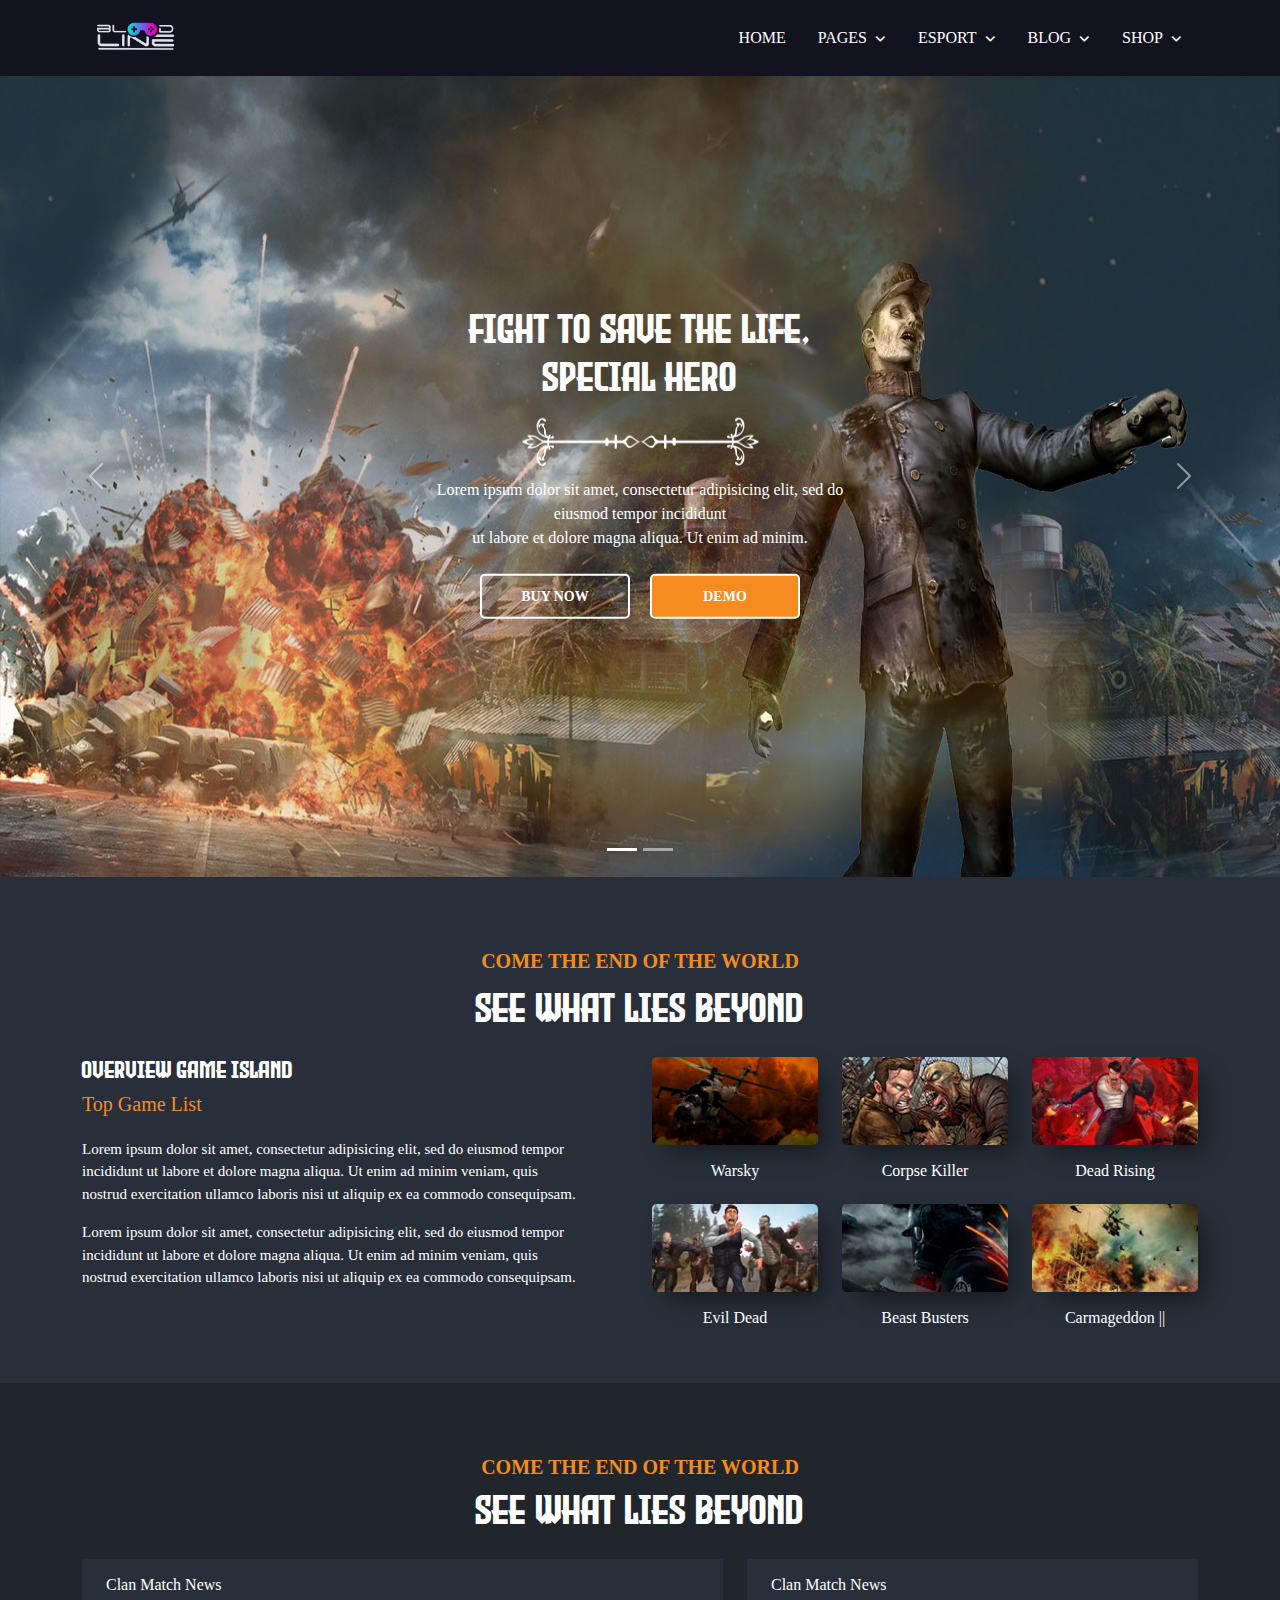
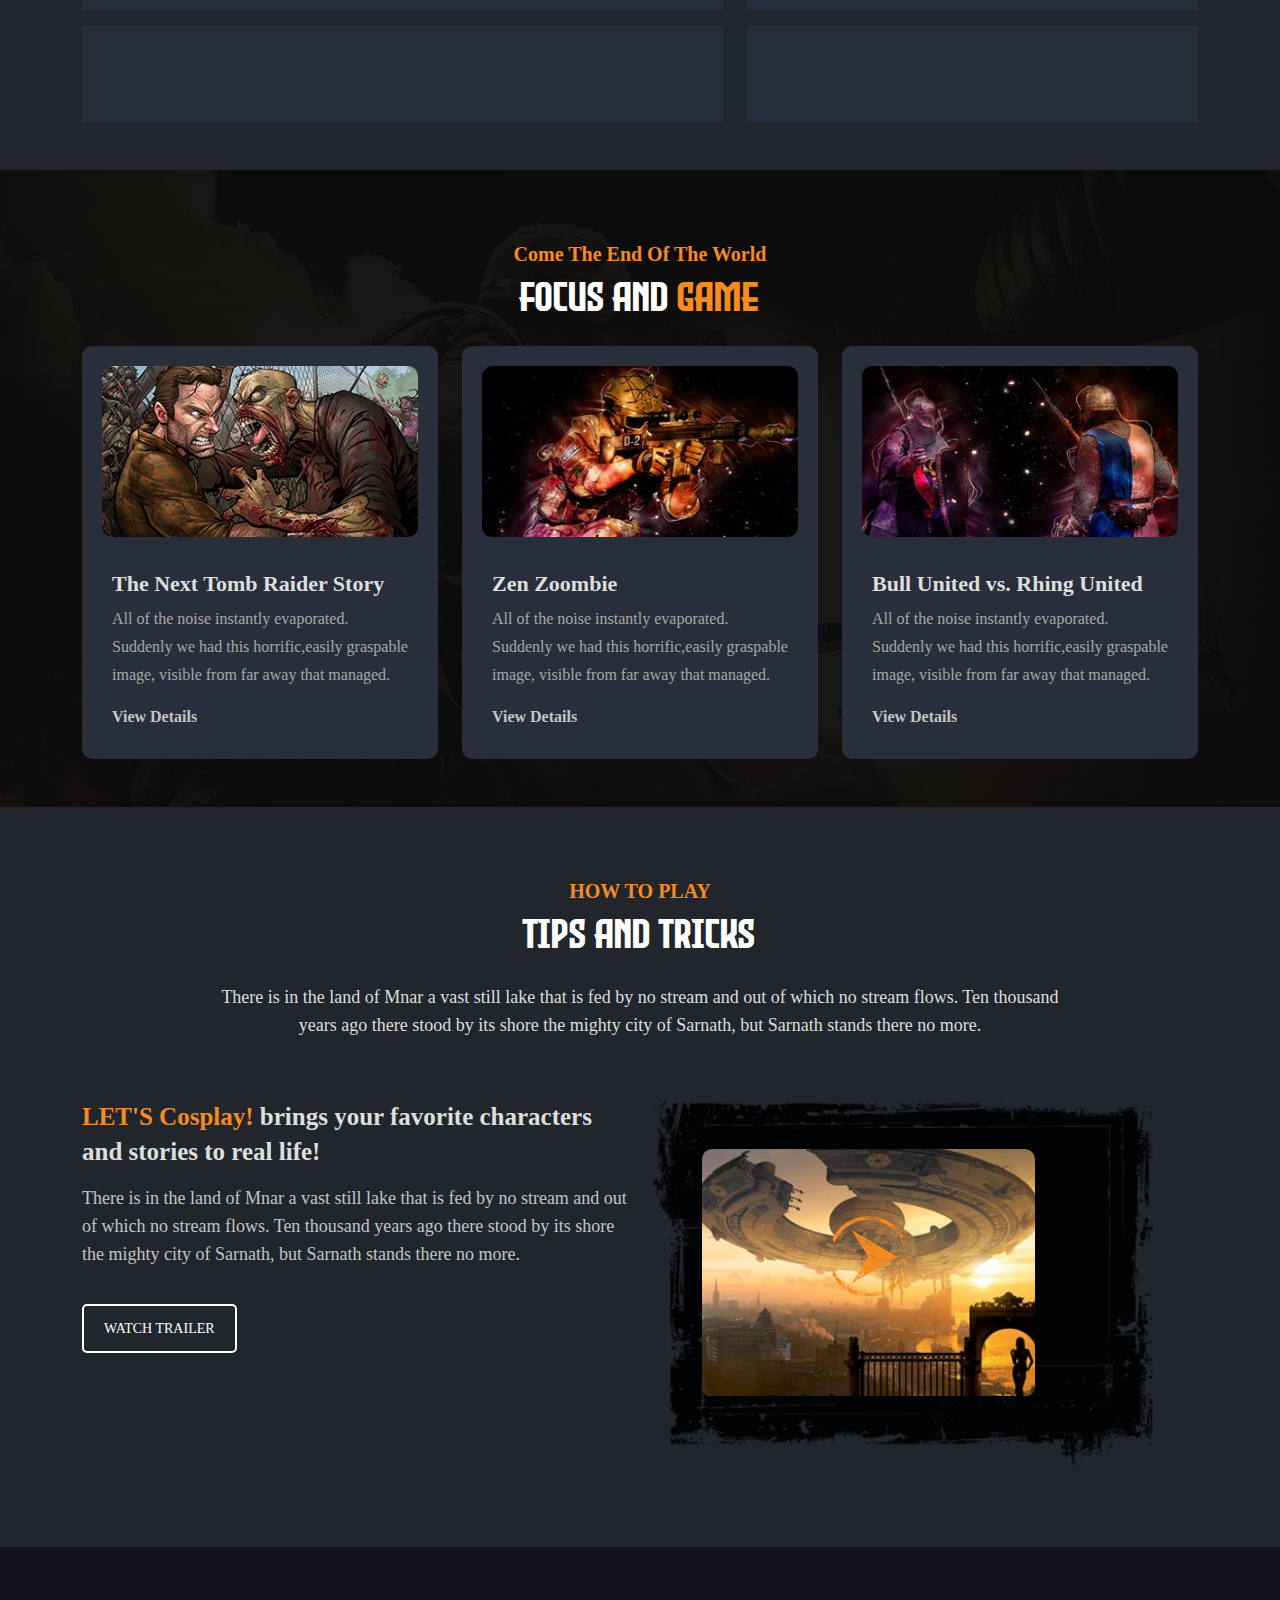
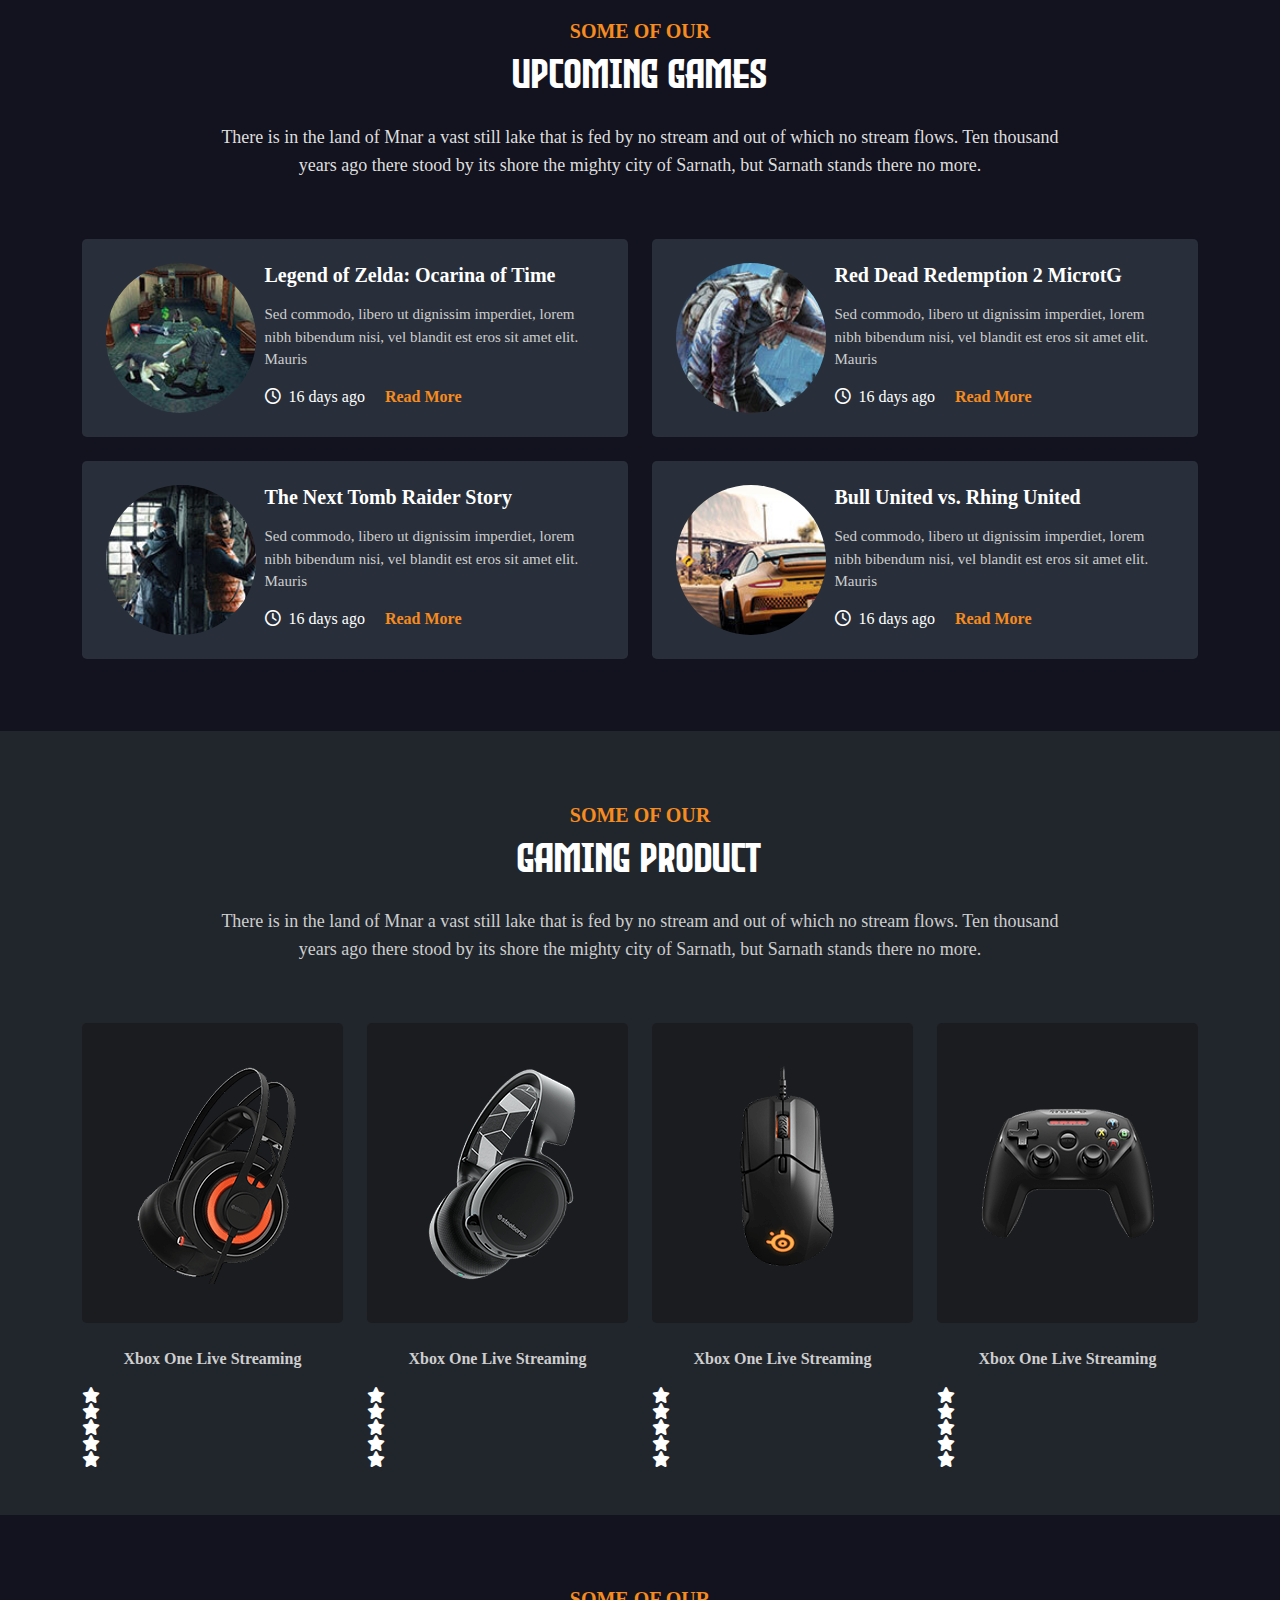
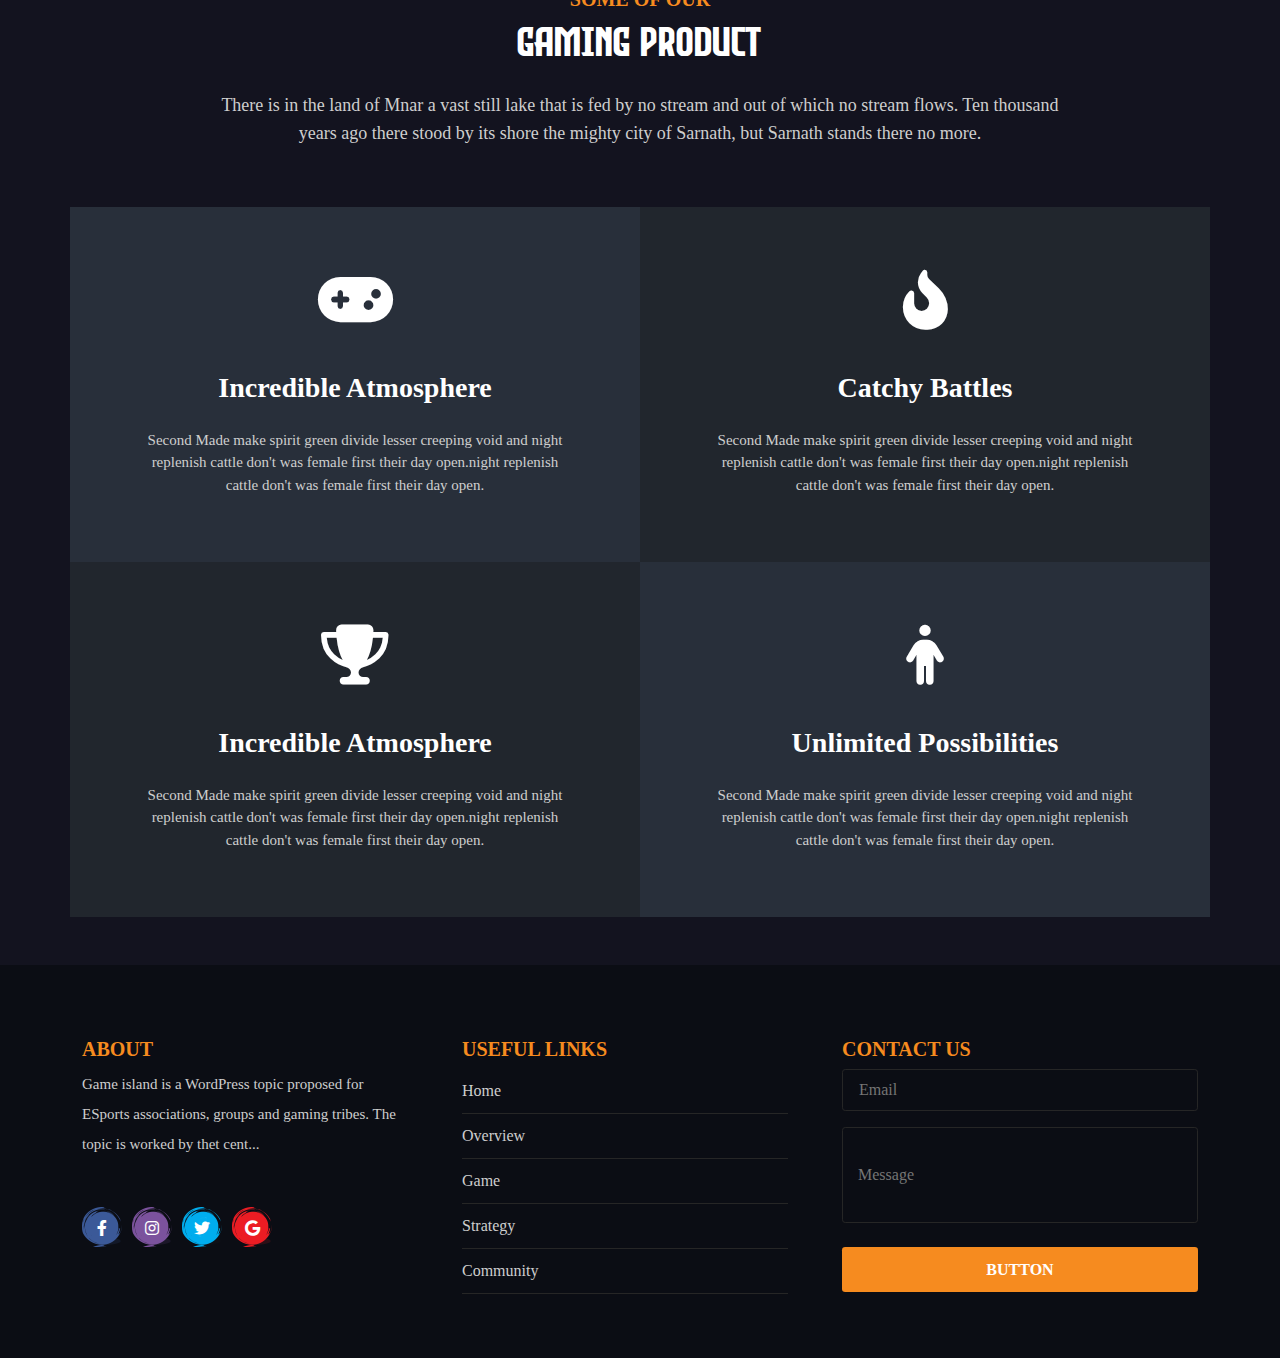
==== index.html @ 90cf28ee "add" ====
<!DOCTYPE html>
<html lang="en">

<head>
  <meta charset="UTF-8">
  <meta http-equiv="X-UA-Compatible" content="IE=edge">
  <meta name="viewport" content="width=device-width, initial-scale=1.0">
  <link rel="icon" href="image/logo-1.png">
  <title>Home-Bloodmoon</title>
  <link rel="stylesheet" href="css/all.min.css">
  <link rel="stylesheet" href="css/fonts.css">
  <link rel="stylesheet" href="css/bootstrap.min.css">
  <link rel="stylesheet" href="css/style.css">
</head>

<body>
  <header>
    <div class="menu position-relative">
      <div class="container">
        <div class="d-flex justify-content-between align-items-center">
          <div class="logo">
            <img src="image/logopng.png" alt="">
          </div>
          <nav>
            <ul class="nav">
              <li class="nav-item">
                <a class="nav-link active" href="index.html">HOME</a>
              </li>
              <li class="nav-item">
                <a class="nav-link sub-hover" id="navbarDropdown" href="#">PAGES<i
                    class="fa-solid fa-angle-down ms-2"></i></a>
                <div class="sub-menu position-absolute">
                  <h3 class="text-center mb-4 text-uppercase">Teams</h3>
                  <ul class="mt-3">
                    <li>
                      <div class="row">
                        <div class="col-3">
                          <div class="top-team">
                            <a href="page-subpage-killerwale.html">
                              <div class="border-box">
                                <div class="menu-image-hover">
                                  <img src="image/1(1).jpg" alt="">
                                </div>
                              </div>
                            </a>
                            <h3 class="mt-3 fs-6 text-center">
                              <a href="page-subpage-killerwale.html">Killer Whale</a>
                            </h3>
                          </div>
                        </div>
                        <div class="col-3">
                          <div class="top-team text-center">
                            <a href="page-subpage-game_author.html">
                              <div class="border-box">
                                <div class="menu-image-hover">
                                  <img src="image/2(1).jpg" alt="">
                                </div>
                              </div>
                            </a>
                            <h3 class="mt-3 fs-6 text-center">
                              <a href="page-subpage-game_author.html">Gems author</a>
                            </h3>
                          </div>
                        </div>
                        <div class="col-3">
                          <div class="top-team">
                            <a href="ppage-subpage-hard_gamer.html">
                              <div class="border-box">
                                <div class="menu-image-hover">
                                  <img src="image/3(1).jpg" alt="">
                                </div>
                              </div>
                            </a>
                            <h3 class="mt-3 fs-6 text-center">
                              <a href="ppage-subpage-hard_gamer.html">Hard Gamer</a>
                            </h3>
                          </div>
                        </div>
                        <div class="col-3">
                          <div class="top-team">
                            <a href="page-subpage-speed_controller.html">
                              <div class="border-box">
                                <div class="menu-image-hover">
                                  <img src="image/4(1).jpg" alt="">
                                </div>
                              </div>
                            </a>
                            <h3 class="mt-3 fs-6 text-center">
                              <a href="page-subpage-speed_controller.html">Speed Controller</a>
                            </h3>
                          </div>
                        </div>
                      </div>
                    </li>
                  </ul>
                </div>
              </li>
              <li class="nav-item">
                <a class="nav-link sub-hover" href="#">ESPORT<i class="fa-solid fa-angle-down ms-2"></i></a>
                <div class="sub-menu-1 position-absolute">
                  <ul>
                    <li class="px-4">
                      <a href="#">Teams</a>
                    </li>
                    <li class="mt-2 px-4">
                      <a href="#">matches</a>
                    </li>
                    <li class="mt-2 px-4">
                      <a href="#">game</a>
                    </li>
                  </ul>
                </div>
              </li>
              <li class="nav-item">
                <a class="nav-link" href="#">BLOG<i class="fa-solid fa-angle-down ms-2"></i></a>
                <div class="sub-menu-2 position-absolute">
                  <ul>
                    <li class="px-4">
                      <a href="#">News</a>
                    </li>
                    <li class="mt-2 px-4 mb-1">
                      <a href="#">Blog list</a>
                    </li>
                  </ul>
                </div>
              </li>
              <li class="nav-item">
                <a class="nav-link" href="#">SHOP<i class="fa-solid fa-angle-down ms-2"></i></a>
                <div class="sub-menu-3 position-absolute">
                  <ul>
                    <li class="px-4">
                      <a href="#">Product</a>
                    </li>
                    <li class="mt-2 px-4">
                      <a href="#">Catalog</a>
                    </li>
                    <li class="mt-2 px-4">
                      <a href="#">Cart</a>
                    </li>
                  </ul>
                </div>
              </li>
            </ul>
          </nav>
        </div>
      </div>
    </div>
  </header>
  <section>
    <div id="carouselExampleIndicators" class="carousel slide" data-bs-ride="carousel">
      <div class="carousel-indicators">
        <button type="button" data-bs-target="#carouselExampleIndicators" data-bs-slide-to="0" class="active"
          aria-current="true" aria-label="Slide 1"></button>
        <button type="button" data-bs-target="#carouselExampleIndicators" data-bs-slide-to="1"
          aria-label="Slide 2"></button>
      </div>
      <div class="carousel-inner">
        <div class="carousel-item active">
          <img src="image/16.jpg" class="d-block w-100" alt="..." style="height: 89vh;">
          <div class="carousel-caption position-absolute top-50 start-50 translate-middle">
            <h1 class="fs-1">Fight to save the life,</br>
              Special Hero</h1>
            <img src="image/s1.png" class="my-2" alt="">
            <p class="mt-1 mb-4 fs-6">
              Lorem ipsum dolor sit amet, consectetur adipisicing elit, sed do eiusmod tempor incididunt <br> ut labore
              et dolore magna aliqua. Ut enim ad minim.
            </p>
            <div class="d-flex justify-content-center">
              <button class="btn">BUY NOW</button>
              <button class="btn1">DEMO</button>
            </div>
          </div>
        </div>
        <div class="carousel-item">
          <img src="image/44.jpg" class="d-block w-100" alt="..." style="height: 89vh;">
          <div class="carousel-caption position-absolute top-50 start-50 translate-middle">
            <h1 class="fs-1">Fight with <br> Alien to save Earth</h1>
            <img src="image/s1.png" class="my-2" alt="">
            <p class="mt-1 mb-4 fs-6">
              Lorem ipsum dolor sit amet, consectetur adipisicing elit, sed do eiusmod tempor incididunt <br> ut labore
              et dolore magna aliqua. Ut enim ad minim.
            </p>
            <div class="d-flex justify-content-center">
              <button class="btn">BUY NOW</button>
              <button class="btn1">DEMO</button>
            </div>
          </div>
        </div>
      </div>
      <button class="carousel-control-prev" type="button" data-bs-target="#carouselExampleIndicators"
        data-bs-slide="prev">
        <span class="carousel-control-prev-icon" aria-hidden="true"></span>
        <span class="visually-hidden">Previous</span>
      </button>
      <button class="carousel-control-next" type="button" data-bs-target="#carouselExampleIndicators"
        data-bs-slide="next">
        <span class="carousel-control-next-icon" aria-hidden="true"></span>
        <span class="visually-hidden">Next</span>
      </button>
    </div>
  </section>
  <section>
    <div class="top-game py-5">
      <div class="container">
        <div class="row">
          <h4 class="fs-5 fw-bold text-center mt-4">COME THE END OF THE WORLD</h4>
          <h2 class="mt-1 fs-1 text-center mb-4">SEE WHAT LIES BEYOND</h2>
          <div class="col-6">
            <h2 class="fs-4 fw-500">Overview Game island</h2>
            <h4 class="fs-5 lh-1 mb-4 fw-500">Top Game List</h4>
            <p class="fw-400 pe-5">Lorem ipsum dolor sit amet, consectetur adipisicing elit, sed do eiusmod tempor
              incididunt
              ut labore et
              dolore
              magna aliqua. Ut enim ad minim veniam, quis nostrud exercitation ullamco laboris nisi ut aliquip ex ea
              commodo
              consequipsam.</p>
            <p class="fw-400 pe-5">Lorem ipsum dolor sit amet, consectetur adipisicing elit, sed do eiusmod tempor
              incididunt ut labore et
              dolore
              magna aliqua. Ut enim ad minim veniam, quis nostrud exercitation ullamco laboris nisi ut aliquip ex ea
              commodo
              consequipsam.</p>
          </div>
          <div class="col-6">
            <div class="row">
              <div class="col-4">
                <div class="top_game_cnt_img d-block">
                  <div class="image w-100 rounded-3">
                    <img src="image/1.jpg" class="w-100" alt="">
                  </div>
                  <h3 class="text-center mt-3 mb-4  fs-6">Warsky</h3>
                </div>
              </div>
              <div class="col-4">
                <div class="top_game_cnt_img d-block">
                  <div class="image w-100 rounded-3">
                    <img src="image/2.jpg" class="w-100" alt="">
                  </div>
                  <h3 class="text-center mt-3 mb-4 fs-6">Corpse Killer</h3>
                </div>
              </div>
              <div class="col-4">
                <div class="top_game_cnt_img d-block">
                  <div class="image w-100 rounded-3">
                    <img src="image/3.jpg" class="w-100" alt="">
                  </div>
                  <h3 class="text-center mt-3 mb-4 fs-6">Dead Rising</h3>
                </div>
              </div>
            </div>
            <div class="row">
              <div class="col-4">
                <div class="top_game_cnt_img d-block">
                  <div class="image w-100 rounded-3">
                    <img src="image/4.jpg" class="w-100" alt="">
                  </div>
                  <h3 class="text-center mt-3 fs-6">Evil Dead</h3>
                </div>
              </div>
              <div class="col-4">
                <div class="top_game_cnt_img d-block">
                  <div class="image w-100 rounded-3">
                    <img src="image/5.jpg" class="w-100" alt="">
                  </div>
                  <h3 class="text-center mt-3 fs-6">Beast Busters</h3>
                </div>
              </div>
              <div class="col-4">
                <div class="top_game_cnt_img d-block">
                  <div class="image w-100 rounded-3">
                    <img src="image/6.jpg" class="w-100" alt="">
                  </div>
                  <h3 class="text-center mt-3 fs-6">Carmageddon ||</h3>
                </div>
              </div>
            </div>
          </div>
        </div>
      </div>
    </div>
  </section>
  <section>
    <div class="clan-match py-5">
      <div class="container">
        <h4 class="fs-5 fw-bold text-center mt-4">COME THE END OF THE WORLD</h4>
        <h2 class="mt-1 fs-1 text-center mb-4">SEE WHAT LIES BEYOND</h2>
        <div class="row">
          <div class="col-7">
            <div class="heading-box ps-4 p-3 align-items-center">
              <h6>Clan Match News</h6>
            </div>
          </div>
          <div class="col-5">
            <div class="heading-box ps-4 p-3 align-items-center">
              <h6>Clan Match News</h6>
            </div>
          </div>
        </div>

        <div class="row">
          <div class="col-7">
            <div class="team-score p-5 mt-3">
            </div>
          </div>
          <div class="col-5">
            <div class="recent-team p-5 mt-3">

            </div>
          </div>
        </div>
      </div>
  </section>
  <section>
    <div class="focus-bg py-5">
      <div class="container">
        <h4 class="fs-5 fw-bold text-center mt-4">Come The End Of The World</h4>
        <h2 class="mt-1 fs-1 text-center mb-4">FOCUS AND <span class="title-1">GAME</span></h2>
        <div class="row">
          <div class="col-4">
            <div class="blog-post">
              <div class="focus-img">
                <img src="image/101.jpg" class="w-100" alt="">
              </div>
              <div class="focus-content">
                <h3 class="blog-title fw-bold mt-4">The Next Tomb Raider Story</h3>
                <p>All of the noise instantly evaporated. Suddenly we had this horrific,easily graspable image, visible
                  from far away that managed.</p>
                <a href="#">View Details</a>
              </div>
            </div>
          </div>
          <div class="col-4">
            <div class="blog-post">
              <div class="focus-img">
                <img src="image/103.jpg" class="w-100" alt="">
              </div>
              <div class="focus-content">
                <h3 class="blog-title fw-bold mt-4">Zen Zoombie</h3>
                <p>All of the noise instantly evaporated. Suddenly we had this horrific,easily graspable image, visible
                  from far away that managed.</p>
                <a href="#">View Details</a>
              </div>
            </div>
          </div>
          <div class="col-4">
            <div class="blog-post">
              <div class="focus-img">
                <img src="image/105.jpg" class="w-100" alt="">
              </div>
              <div class="focus-content">
                <h3 class="blog-title fw-bold mt-4">Bull United vs. Rhing United</h3>
                <p>All of the noise instantly evaporated. Suddenly we had this horrific,easily graspable image, visible
                  from far away that managed.</p>
                <a href="#">View Details</a>
              </div>
            </div>
          </div>
        </div>
      </div>
    </div>
  </section>
  <section>
    <div class="tricks py-5">
      <div class="container">
        <div class="title">
          <h4 class="fs-5 fw-bold text-center mt-4 text-uppercase">How to play</h4>
          <h2 class="mt-1 fs-1 text-center mb-4">tips and tricks</h2>
          <p>There is in the land of Mnar a vast still lake that is fed by no stream and out of which no stream flows.
            Ten thousand<br> years ago there stood by its shore the mighty city of Sarnath, but Sarnath stands there no
            more.
          </p>
        </div>
        <div class="row">
          <div class="col-6">
            <div class="tips-content">
              <h3 class="title2">
                <span>LET'S Cosplay!</span> brings your favorite characters and stories to real life!
              </h3>
              <p>
                There is in the land of Mnar a vast still lake that is fed by no stream and out of which no stream
                flows. Ten thousand years ago there stood by its shore the mighty city of Sarnath, but Sarnath stands
                there no more.
              </p>
              <a href="#">Watch Trailer</a>
            </div>
          </div>
          <div class="col-6">
            <div class="tips-bg">
              <div class="trick-img">
                <div class="tp-img">
                  <div class="img1"></div>
                </div>
              </div>
            </div>
          </div>
        </div>
      </div>
    </div>
  </section>
  <section>
    <div class="product py-5">
      <div class="container">
        <div class="title">
          <h4 class="fs-5 fw-bold text-center mt-4 text-uppercase">Some Of Our</h4>
          <h2 class="mt-1 fs-1 text-center mb-4">Upcoming Games</h2>
          <p>There is in the land of Mnar a vast still lake that is fed by no stream and out of which no stream flows.
            Ten thousand<br> years ago there stood by its shore the mighty city of Sarnath, but Sarnath stands there no
            more.
          </p>
        </div>
        <div class="row">
          <div class="col-6">
            <div class="product-bg-color p-4 rounded-3">
              <div class="row">
                <div class="col-3">
                  <div class="product-image overflow-hidden">
                    <img src="image/56.jpg" alt="">
                  </div>
                </div>
                <div class="col-9 cnt">
                  <h3 class="fs-5 fw-bold mb-3">Legend of Zelda: Ocarina of Time</h3>
                  <p>Sed commodo, libero ut dignissim imperdiet, lorem nibh bibendum nisi, vel blandit est eros sit amet
                    elit. Mauris</p>
                  <h6 class="fs-6 fw-400"><i class="fa-regular fa-clock me-2"></i>16 days ago <span class="ms-3"><a
                        href="#">Read More</a></span></h6>
                </div>
              </div>
            </div>
          </div>
          <div class="col-6">
            <div class="product-bg-color p-4 rounded-3">
              <div class="row">
                <div class="col-3">
                  <div class="product-image overflow-hidden">
                    <img src="image/58.jpg" alt="">
                  </div>
                </div>
                <div class="col-9 cnt">
                  <h3 class="fs-5 fw-bold mb-3">Red Dead Redemption 2 MicrotG</h3>
                  <p>Sed commodo, libero ut dignissim imperdiet, lorem nibh bibendum nisi, vel blandit est eros sit amet
                    elit. Mauris</p>
                  <h6 class="fs-6 fw-400"><i class="fa-regular fa-clock me-2"></i>16 days ago <span class="ms-3"><a
                        href="#">Read More</a></span></h6>
                </div>
              </div>
            </div>
          </div>
          <div class="col-6">
            <div class="product-bg-color p-4 rounded-3">
              <div class="row">
                <div class="col-3">
                  <div class="product-image overflow-hidden">
                    <img src="image/57.jpg" alt="">
                  </div>
                </div>
                <div class="col-9 cnt">
                  <h3 class="fs-5 fw-bold mb-3">The Next Tomb Raider Story</h3>
                  <p>Sed commodo, libero ut dignissim imperdiet, lorem nibh bibendum nisi, vel blandit est eros sit amet
                    elit. Mauris</p>
                  <h6 class="fs-6 fw-400"><i class="fa-regular fa-clock me-2"></i>16 days ago <span class="ms-3"><a
                        href="#">Read More</a></span></h6>
                </div>
              </div>
            </div>
          </div>
          <div class="col-6">
            <div class="product-bg-color p-4 rounded-3">
              <div class="row">
                <div class="col-3">
                  <div class="product-image overflow-hidden">
                    <img src="image/59.jpg" alt="">
                  </div>
                </div>
                <div class="col-9 cnt">
                  <h3 class="fs-5 fw-bold mb-3">Bull United vs. Rhing United</h3>
                  <p>Sed commodo, libero ut dignissim imperdiet, lorem nibh bibendum nisi, vel blandit est eros sit amet
                    elit. Mauris</p>
                  <h6 class="fs-6 fw-400"><i class="fa-regular fa-clock me-2"></i>16 days ago <span class="ms-3"><a
                        href="#">Read More</a></span></h6>
                </div>
              </div>
            </div>
          </div>
        </div>
      </div>
    </div>
  </section>
  <section>
    <div class="game py-5">
      <div class="container">
        <div class="title">
          <h4 class="fs-5 fw-bold text-center mt-4 text-uppercase">Some Of Our</h4>
          <h2 class="mt-1 fs-1 text-center mb-4">gaming product</h2>
          <p>There is in the land of Mnar a vast still lake that is fed by no stream and out of which no stream flows.
            Ten thousand<br> years ago there stood by its shore the mighty city of Sarnath, but Sarnath stands there no
            more.
          </p>
        </div>
        <div class="row">
          <div class="col-3">
            <div class="game-box rounded-3">
              <img src="image/13.png" alt="">
            </div>
            <div class="game-cnt">
              <p class="text-center mt-4 fw-bold fs-6">Xbox One Live Streaming</p>
              <span class="icon row">
                <i class="fa-solid fa-star"></i>
                <i class="fa-solid fa-star"></i>
                <i class="fa-solid fa-star"></i>
                <i class="fa-solid fa-star"></i>
                <i class="fa-solid fa-star"></i></span>
            </div>
          </div>
          <div class="col-3">
            <div class="game-box rounded-3">
              <img src="image/14.png" alt="">
            </div>
            <div class="game-cnt">
              <p class="text-center mt-4 fw-bold fs-6">Xbox One Live Streaming</p>
              <span class="icon row">
                <i class="fa-solid fa-star"></i>
                <i class="fa-solid fa-star"></i>
                <i class="fa-solid fa-star"></i>
                <i class="fa-solid fa-star"></i>
                <i class="fa-solid fa-star"></i></span>
            </div>
          </div>
          <div class="col-3">
            <div class="game-box rounded-3">
              <img src="image/15.png" alt="">
            </div>
            <div class="game-cnt">
              <p class="text-center mt-4 fw-bold fs-6">Xbox One Live Streaming</p>
              <span class="icon row">
                <i class="fa-solid fa-star"></i>
                <i class="fa-solid fa-star"></i>
                <i class="fa-solid fa-star"></i>
                <i class="fa-solid fa-star"></i>
                <i class="fa-solid fa-star"></i></span>
            </div>
          </div>
          <div class="col-3">
            <div class="game-box rounded-3">
              <img src="image/16.png" alt="">
            </div>
            <div class="game-cnt">
              <p class="text-center mt-4 fw-bold fs-6">Xbox One Live Streaming</p>
              <span class="icon">
                <div class="row">
                  <i class="fa-solid fa-star"></i>
                  <i class="fa-solid fa-star"></i>
                  <i class="fa-solid fa-star"></i>
                  <i class="fa-solid fa-star"></i>
                  <i class="fa-solid fa-star"></i>
                </div>
              </span>
            </div>
          </div>
        </div>
      </div>
    </div>
  </section>
  <section>
    <div class="home-work py-5">
      <div class="container">
        <div class="title">
          <h4 class="fs-5 fw-bold text-center mt-4 text-uppercase">Some Of Our</h4>
          <h2 class="mt-1 fs-1 text-center mb-4">gaming product</h2>
          <p>There is in the land of Mnar a vast still lake that is fed by no stream and out of which no stream flows.
            Ten thousand<br> years ago there stood by its shore the mighty city of Sarnath, but Sarnath stands there no
            more.
          </p>
        </div>
        <div class="row">
          <div class="col-6 text-center first-box">
            <div class="icon">
              <i class="fa-solid fa-gamepad"></i>
            </div>
            <h3 class="my-4 fw-bold">Incredible Atmosphere</h3>
            <p class="fs-7 fw-400">Second Made make spirit green divide lesser creeping void and night replenish cattle
              don't was female first their day open.night replenish cattle don't was female first their day open.</p>
          </div>
          <div class="col-6 text-center second-box">
            <div class="icon">
              <i class="fa-solid fa-fire-flame-curved"></i>
            </div>
            <h3 class="my-4 fw-bold">Catchy Battles</h3>
            <p class="fs-7 fw-400">Second Made make spirit green divide lesser creeping void and night replenish cattle
              don't was female first their day open.night replenish cattle don't was female first their day open.</p>
          </div>
        </div>
        <div class="row">
          <div class="col-6 text-center second-box">
            <div class="icon">
              <i class="fa-solid fa-trophy"></i>
            </div>
            <h3 class="my-4 fw-bold">Incredible Atmosphere</h3>
            <p class="fs-7 fw-400">Second Made make spirit green divide lesser creeping void and night replenish cattle
              don't was female first their day open.night replenish cattle don't was female first their day open.</p>
          </div>
          <div class="col-6 text-center first-box">
            <div class="icon">
              <i class="fa-solid fa-person"></i>
            </div>
            <h3 class="my-4 fw-bold">Unlimited Possibilities</h3>
            <p class="fs-7 fw-400">Second Made make spirit green divide lesser creeping void and night replenish cattle
              don't was female first their day open.night replenish cattle don't was female first their day open.</p>
          </div>
        </div>
      </div>
    </div>
  </section>
  <footer>
    <div class="footer-bg py-5">
      <div class="container">
        <div class="row">
          <div class="col-4">
            <h4 class="fs-5 fw-bold mt-4 text-uppercase">About</h4>
            <p class="lh-lg fw-light">Game island is a WordPress topic proposed for ESports associations, groups and
              gaming tribes. The topic is worked by thet cent...</p>
            <ul class="mt-5 d-flex footer-link">
              <li class="fb-bg">
                <a href="#"><i class="fa-brands fa-facebook-f text-white"></i></a>
              </li>
              <li class="in-bg">
                <a href="#"><i class="fa-brands fa-instagram text-white"></i></a>
              </li>
              <li class="tw-bg">
                <a href="#"><i class="fa-brands fa-twitter text-white"></i></a>
              </li>
              <li class="go-bg">
                <a href="#"><i class="fa-brands fa-google text-white"></i></a>
              </li>
            </ul>
          </div>
          <div class="col-4">
            <h4 class="fs-5 fw-bold mt-4 text-uppercase">USEFUL LINKS</h4>
            <ul class="userlink">
              <li><a href="#">Home</a></li>
              <li><a href="#">Overview</a></li>
              <li><a href="#">Game</a></li>
              <li><a href="#">Strategy</a></li>
              <li><a href="#">Community</a></li>
            </ul>
          </div>
          <div class="col-4">
            <h4 class="fs-5 fw-bold mt-4 text-uppercase">CONTACT US</h4>
            <form action="">
              <input type="text" placeholder="Email" class="email rounded-1 w-100 mb-3 px-3 py-2">
              <input type="text" placeholder="Message" class="Message rounded-1 w-100 mb-4">
              <button class="fo-btn text-uppercase text-white fw-bold rounded-1 w-100">Button</button>
            </form>
          </div>
        </div>
      </div>
    </div>
  </footer>


</body>
<script src="js/bootstrap.bundle.min.js"></script>
</html>
---- css/fonts.css ----
@font-face {
    font-family: "evil";
    src: url("../font/Evil\ Empire.otf");
}
---- css/style.css ----
:root {
    --bg-color: #21262D;
    --bg-color-1: #13131F;
    --bg-color-2: #21262D;
    --bg-color-3: #282F3A;
    --secondary-color: #CECECE;
    --primary-color: #F68B1F;
    --primary-font: "evil";
}

body {
    background-color: var(--bg-color) !important;
    font-family: "poppins";
    color: var(--bs-white);
}

.logo {
    width: 10%;
}

.menu {
    background-color: var(--bg-color-1);
    padding: 10px 0;
}

.logo img {
    width: 100%;
}

.menu .nav .nav-item a {
    color: var(--bs-white);
}

.menu .nav .nav-item i {
    font-size: 12px;
}

.carousel-inner p {
    font-size: 20px;
    color: var(--bs-white);
    font-weight: 300;
}

.btn {
    border: 2px solid var(--bs-white);
    border-radius: 5px;
    color: var(--bs-white) !important;
    background-color: transparent;
    font-size: 14PX;
    width: 150px;
    height: 45px;
    font-weight: 600;
    margin-right: 20px;
}

.btn1 {
    background-color: var(--primary-color);
    border: 2px solid var(--bs-white);
    border-radius: 5px;
    font-weight: 600;
    color: var(--bs-white);
    font-size: 14PX;
    width: 150px;
    height: 45px;
}

.slide-height {
    height: 80vh;
}

a {
    text-decoration: none;
}

h1 {
    color: var(--bs-white);
    font-size: 50px;
    font-family: var(--primary-font);
}

h2 {
    color: var(--bs-white);
    font-family: var(--primary-font);
}

h3 {
    color: var(--bs-white);
}

h4 {
    color: var(--primary-color);
}

h6 {
    margin-bottom: 0 !important;
}


p {
    color: var(--bs-white);
    font-size: 15px;
}

ul {
    list-style: none;
    padding: 0;
}

/*-------------------------------------------- header -------------------------------------------- */

/* --------------------------------sub-menu-page */

.sub-menu {
    z-index: 1;
    background-color: var(--bg-color-1);
    padding: 35px;
    top: 100%;
    transition: .5s ease-in-out;
    width: 55%;
    opacity: 0;
    visibility: hidden;
    right: 125px;
    border-top: 2px solid var(--primary-color);
}

.menu ul li .sub-hover:hover {
    color: var(--primary-color);
}

.nav li:hover .sub-menu {
    visibility: visible;
    opacity: 1;
}

.sub-menu .top-team .border-box {
    background-color: var(--bg-color-3);
    width: 170px;
    height: 170px;
    padding: 10px;
}

.sub-menu .top-team .border-box .menu-image-hover {
    width: 150px;
    height: 150px;
    overflow: hidden;
}

.sub-menu .top-team .border-box img {
    transition: all .5s;
}

.sub-menu .top-team .border-box img:hover {
    transform: scale(1.2) rotate(10deg);
}

.sub-menu .top-team h3 a {
    transition: .5s ease-in-out;
}

.sub-menu .top-team h3 a:hover {
    color: var(--primary-color);
}

/* ------------------------------sub-menu-esport */

.sub-menu-1 {
    z-index: 1;
    background-color: var(--bg-color-1);
    padding: 20px;
    top: 100%;
    right: 275px;
    opacity: 0;
    visibility: hidden;
    display: block;
    transition: .5s ease-in-out;
    border-top: 2px solid var(--primary-color);
}

.menu ul li .sub-hover:hover {
    color: var(--primary-color);
}

.nav li:hover .sub-menu-1 {
    visibility: visible;
    opacity: 1;
}

.sub-menu-1 ul li a:hover {
    color: var(--primary-color) !important;
}

/* ------------------------------sub-menu-blog */

.sub-menu-2 {
    z-index: 1;
    background-color: var(--bg-color-1);
    padding: 20px;
    top: 100%;
    right: 175px;
    visibility: hidden;
    opacity: 0;
    display: block;
    transition: .5s ease-in-out;
    border-top: 2px solid var(--primary-color);
}

.nav li:hover .sub-menu-2 {
    visibility: visible;
    opacity: 1;
}

.sub-menu-2 ul li a:hover {
    color: var(--primary-color) !important;
}

/* ------------------------------sub-menu-shop */

.sub-menu-3 {
    z-index: 1;
    background-color: var(--bg-color-1);
    padding: 20px;
    top: 100%;
    right: 25px;
    opacity: 0;
    transition: .5s ease-in-out;
    border-top: 2px solid var(--primary-color);
}

.nav li:hover .sub-menu-3 {
    visibility: visible;
    opacity: 1;
}

/*-------------------------------------------- section2 -------------------------------------------- */

.top-game {
    background-color: var(--bg-color-3);
}

.image {
    overflow: hidden;
}

.image img {
    transition: all .5s;
}

.image {
    box-shadow: 11px 12px 21px -7px rgba(0, 0, 0, 0.5);
}

.image img:hover {
    transform: scale(1.2) rotate(5deg);
}

.heading-box {
    background-color: var(--bg-color-3);
}

.focus-bg {
    background-image: url(../image/21.jpg);
    width: 100%;
    height: auto;
    background-size: cover;
    background-repeat: no-repeat;
    padding: 70px 0;
    background-position: center;
}

.focus-bg .focus-title {
    text-align: center;
    margin-bottom: 70px;
}

.focus-bg .focus-title .sub-title {
    font-size: 20px;
    text-transform: capitalize;
    color: var(--primary-color);
}

.focus-bg .focus-title .title {
    text-transform: capitalize;
    color: var(--secondary-color);
    font-size: 50px;
}

.title-1 {
    color: #f68b1f;
}

.blog-post {
    padding: 20px;
    overflow: hidden;
    border-radius: 10px;
    background: var(--bg-color-3);
}

.focus-img {
    border-radius: 10px;
    overflow: hidden;
}

.focus-img img {
    transition: all .5s;

}

.focus-img img:hover {
    transform: scale(1.2) rotate(5deg);
}

.focus-content {
    padding: 10px 10px;
}

.blog-title {
    font-size: 20px;
    color: #dedede;
}

.focus-content p {
    font-size: 16px;
    font-weight: 500;
    color: #a7a7a7;
    line-height: 28px;
}

.focus-content a {
    font-size: 16px;
    color: #c5c5c5;
    font-weight: 700;
    text-decoration: none;
    position: relative;
    transition: all .5s;
    display: inline-block;
    line-height: 16px;
}

.focus-content a::after {
    position: absolute;
    content: "";
    bottom: -5px;
    left: 0;
    height: 1px;
    width: 0;
    transition: .5s all ease-in-out;
    background-color: var(--primary-color);
}

.focus-content a:hover::after {
    height: 1px;
    width: 100%;
    background-color: var(--primary-color);
}

.focus-content h3 {
    transition: all .5s;
    cursor: pointer;
}

.focus-content a:hover {
    color: var(--primary-color);
}

.focus-content h3:hover {
    color: var(--primary-color);
}

.team-score {
    background-color: var(--bg-color-3);
}

.recent-team {
    background-color: var(--bg-color-3);
}

.title2 {
    font-size: 25px;
    font-weight: 600;
    line-height: 35px;
    color: #dedede;
    margin-bottom: 15px;
}

.title2 span {
    color: #f68b1f;
}

.tips-content h3 {
    font-weight: 600;
    line-height: 35px;
    color: #dedede;
    margin-bottom: 15px;
}

.tips-bg {
    background-image: url(../image/1.png);
    max-width: 100%;
    height: 400px;
    background-repeat: no-repeat;
    overflow: hidden;
}

.trick-img {
    padding: 50px 80px 50px 50px;
}

.trick-img .tp-img {
    border-radius: 10px;
    position: relative;
    padding-bottom: 59.7%;
    height: 0;
    overflow: hidden;
    max-width: 80%;
    /* background-color: #191a1c; */
    cursor: pointer;
}

.trick-img .tp-img::after {
    content: '';
    background-image: url(../image/play.png);
    height: 80px;
    width: 80px;
    font-size: 50px;
    position: absolute;
    top: 43%;
    left: 50%;
    transform: translate(-50%, -50%);
    color: #fff;
    z-index: 2;
    cursor: pointer;
}

.img1 {
    background-image: url(../image/13.jpg);
    height: 247px;
    background-repeat: no-repeat;
    background-position: center;
    background-size: cover;
}

.tips-content a {
    padding: 10px 20px;
    border-radius: 5px;
    font-size: 14px !important;
    border: 2px solid #FFF;
    color: #FFF;
    text-transform: uppercase;
    line-height: 25px;
    display: inline-block;
    margin-top: 20px;
    text-decoration: none;
}

.title {
    text-align: center;
    margin-bottom: 60px;
}

.sub-title {
    font-size: 20px;
    text-transform: uppercase;
    color: #f68b1f;
}

.title2 {
    font-size: 25px;
    font-weight: 600;
    line-height: 35px;
    color: #dedede;
    margin-bottom: 15px;
}

.title2 span {
    color: #f68b1f;
}

.tips-content p {
    font-size: 18px;
    line-height: 28px;
    color: #c4c4c4;
}

.title1 {
    text-transform: uppercase;
    color: #dedede;
    font-size: 50px;
}

.title span {
    color: #f68b1f;
}

.blog-title {
    font-size: 22px;
    font-weight: 700;
    color: #dedede;
}

.title p {
    font-size: 18px;
    line-height: 28px;
    color: #dedede;
}

.product {
    background-color: var(--bg-color-1);
}

.product-bg-color {
    background-color: var(--bg-color-3);
    margin-bottom: 24px;
}

.product-bg-color .product-image {
    border-radius: 50%;
    width: 150px;
    height: 150px;
}

.product-bg-color .product-image img {
    transition: .5s all;
    width: 150px;
    height: 150px;
    cursor: pointer;
}

.product-bg-color .product-image img:hover {
    transform: scale(1.2) rotate(10deg);
}

.product-bg-color .cnt {
    padding-left: 40px;
}

.product-bg-color .cnt p {
    color: var(--secondary-color);
}

.product-bg-color a {
    font-size: 16px;
    color: var(--primary-color);
    font-weight: 700;
    text-decoration: none;
    position: relative;
    transition: all .5s;
    display: inline-block;
    line-height: 16px;
}

.product-bg-color a::after {
    position: absolute;
    content: "";
    bottom: -5px;
    left: 0;
    height: 1px;
    width: 0;
    transition: .5s all ease-in-out;
    background-color: var(--primary-color);
}

.product-bg-color a:hover::after {
    height: 1px;
    width: 100%;
}

.product-bg-color .cnt h3 {
    transition: .5s ease-in-out;
    cursor: pointer;
}

.product-bg-color .cnt h3:hover {
    color: var(--primary-color);
}

.game .game-box {
    background-color: #1A1C20;
    transition: .7s ease-in-out;
}

.game .game-box:hover {
    background-color: #4D4C4C;
}

.game p {
    color: var(--secondary-color);
    transition: ease-in-out .5s;
    cursor: pointer;
}


.game p:hover {
    color: var(--primary-color);
}


.home-work {
    background-color: var(--bg-color-1);
}

.home-work p {
    color: var(--secondary-color);
}

.home-work .first-box {
    background-color: var(--bg-color-3);
    padding: 50px 70px;
}

.home-work .second-box {
    padding: 50px 70px;
    background-color: var(--bg-color-2);
}

.home-work .icon {
    font-size: 60px;
    transition: .5s ease-in-out;
    cursor: pointer;
}

.home-work h3 {
    transition: .5s ease-in-out;
    cursor: pointer;
}

.home-work .first-box:hover h3 {
    color: var(--primary-color);
}

.home-work .first-box:hover .icon {
    color: var(--primary-color);
}

.home-work .second-box:hover h3 {
    color: var(--primary-color);
}

.home-work .second-box:hover .icon {
    color: var(--primary-color);
}

.footer-bg{
    background: #0b0d14;
}
.footer-bg p{
    color: var(--secondary-color);
    width: 90%;
}

.fb-bg{
    background-image: url(../image/2.png);
}
.in-bg{
    background-image: url(../image/3.png);
}
.tw-bg{
    background-image: url(../image/4.png);
}
.go-bg{
    background-image: url(../image/5.png);
}
.footer-link li{
    display: inline-block;
    height: 40px;
    width: 40px;
    margin-right: 10px;
    text-align: center;
    line-height: 44px;
}
.userlink{
    margin-right: 30px;
}
.userlink li{
    list-style: none; padding: 0;
    border-bottom: 1px solid #262626;
}

.userlink li > a:hover {
    color: var(--primary-color);
}

.userlink li a{
    color: var(--secondary-color);
    text-decoration: none;
    transition: .5s ease-in-out;
    line-height: 44px;
}
.email{
    display: block;
    padding: 10px 15px;
    background: transparent;
    border: 1px solid #262626;
    font-size: 16px;
    color: #fff;
}
.Message{
    display: block;
    padding: 35px 15px;
    background: transparent;
    border: 1px solid #262626;
    font-size: 16px;
    color: #fff;
}
.fo-btn{
    padding: 14px 25px;
    background: #f68b1f;
    display: inline-block;
    border:none;
    line-height: 17px;
    color:#fff;
}


/*---------------------------------------------------- page-subpage-killerwale */

.banner-bg-img {
    background: url(../image/killer.jpg);
    height: 52vh;
    width: 100%;
    top: 0;
    z-index: -1;
    background-repeat: no-repeat;
    border-bottom: 3px solid var(--primary-color);
}

.banner-bg-img .team-img {
    top: 23%;
}

.banner-bg-img .team-img-1 {
    top: 22%;
}

.banner-bg-img .team-img-1 img {
    width: 80%;
}

.banner-bg-img .team-cnt {
    padding: 170px 0 0 80px;
}

.banner-bg-img .team-cnt h1 {
    font-style: 50px !important;
}

.count-bg {
    display: flex;
    align-items: center;
    justify-content: center;
}

.counter-container {
    display: flex;
    flex-direction: column;
    justify-content: center;
    text-align: center;
}

.counter {
    font-size: 60px;
    margin-top: 10px;
}

.count-color {
    color: var(--primary-color);
}

@media (max-width: 580px) {
    body {
        flex-direction: column;
    }
}

.history-h2-color  {
    color: var(--primary-color);
}

.history-data p {
    color: var(--secondary-color);
    width: 90%;
}

.history-subcnt {
    background-color: var(--bg-color-3);
    padding: 29px 5px;
}

.killer-bg-img {
    background: url(../image/killerteam.jpg);
    height: 85vh;
    width: 100%;
    background-size: cover;
    background-repeat: no-repeat;
}

.player-frame {
    width: 20%;
}

.player-data {
    width: 100%;
    padding: 10px ;
    background-color: var(--bg-color-3);
    box-sizing: border-box;
    position: relative;
}

.player-img img{
    width: 100%;   
}

.player-img-1 img{
    width: 100%; 
}

.player-cnt p {
    color: var(--secondary-color);
}

.player-data:after {
    position: absolute;
    content: "";
    left: 0;
    top: 0;
    width: 100%;
    height: 100%;
    background: rgba(246, 139, 31, 0.89);
    -ms-transform: scaleY(0);
    transform: scaleY(0);
    transition: 0.5s ease-in-out;
    -ms-transform-origin: bottom left;
    transform-origin: bottom left;
}

.player-data:hover::after {
    transform: scaleY(1);
}

.player-data .player-social {
    position: absolute;
    top: 50%;
    left: 50%;
    z-index: 2;
    -ms-transform: translate(-50%) scaleY(0);
    transform: translate(-50%) scaleY(0);
    color: var(--bs-white);
    width: 100%;
    transition: 0.5s;
}

.player-data .player-social a i {
    color: var(--bs-white);
}
.player-data:hover .player-social {
    transform: translate(-50%) scale(1);
}
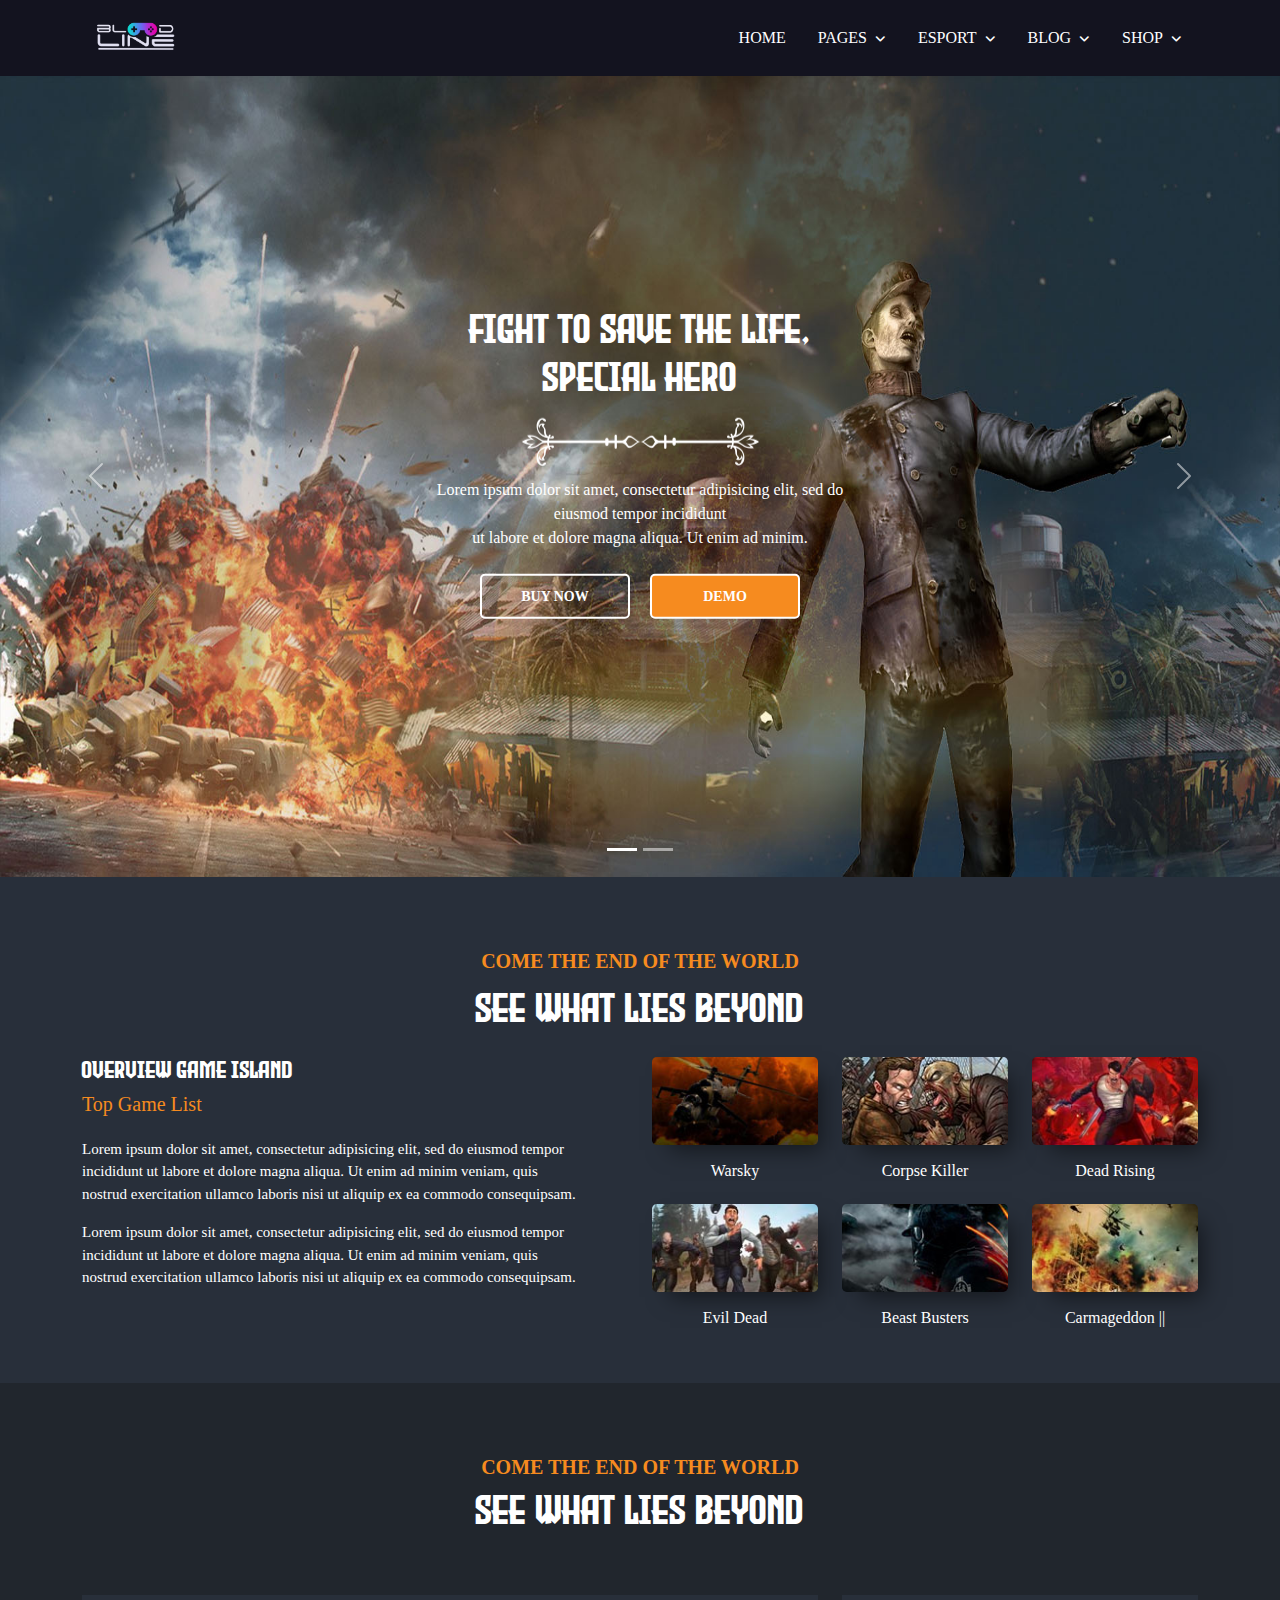
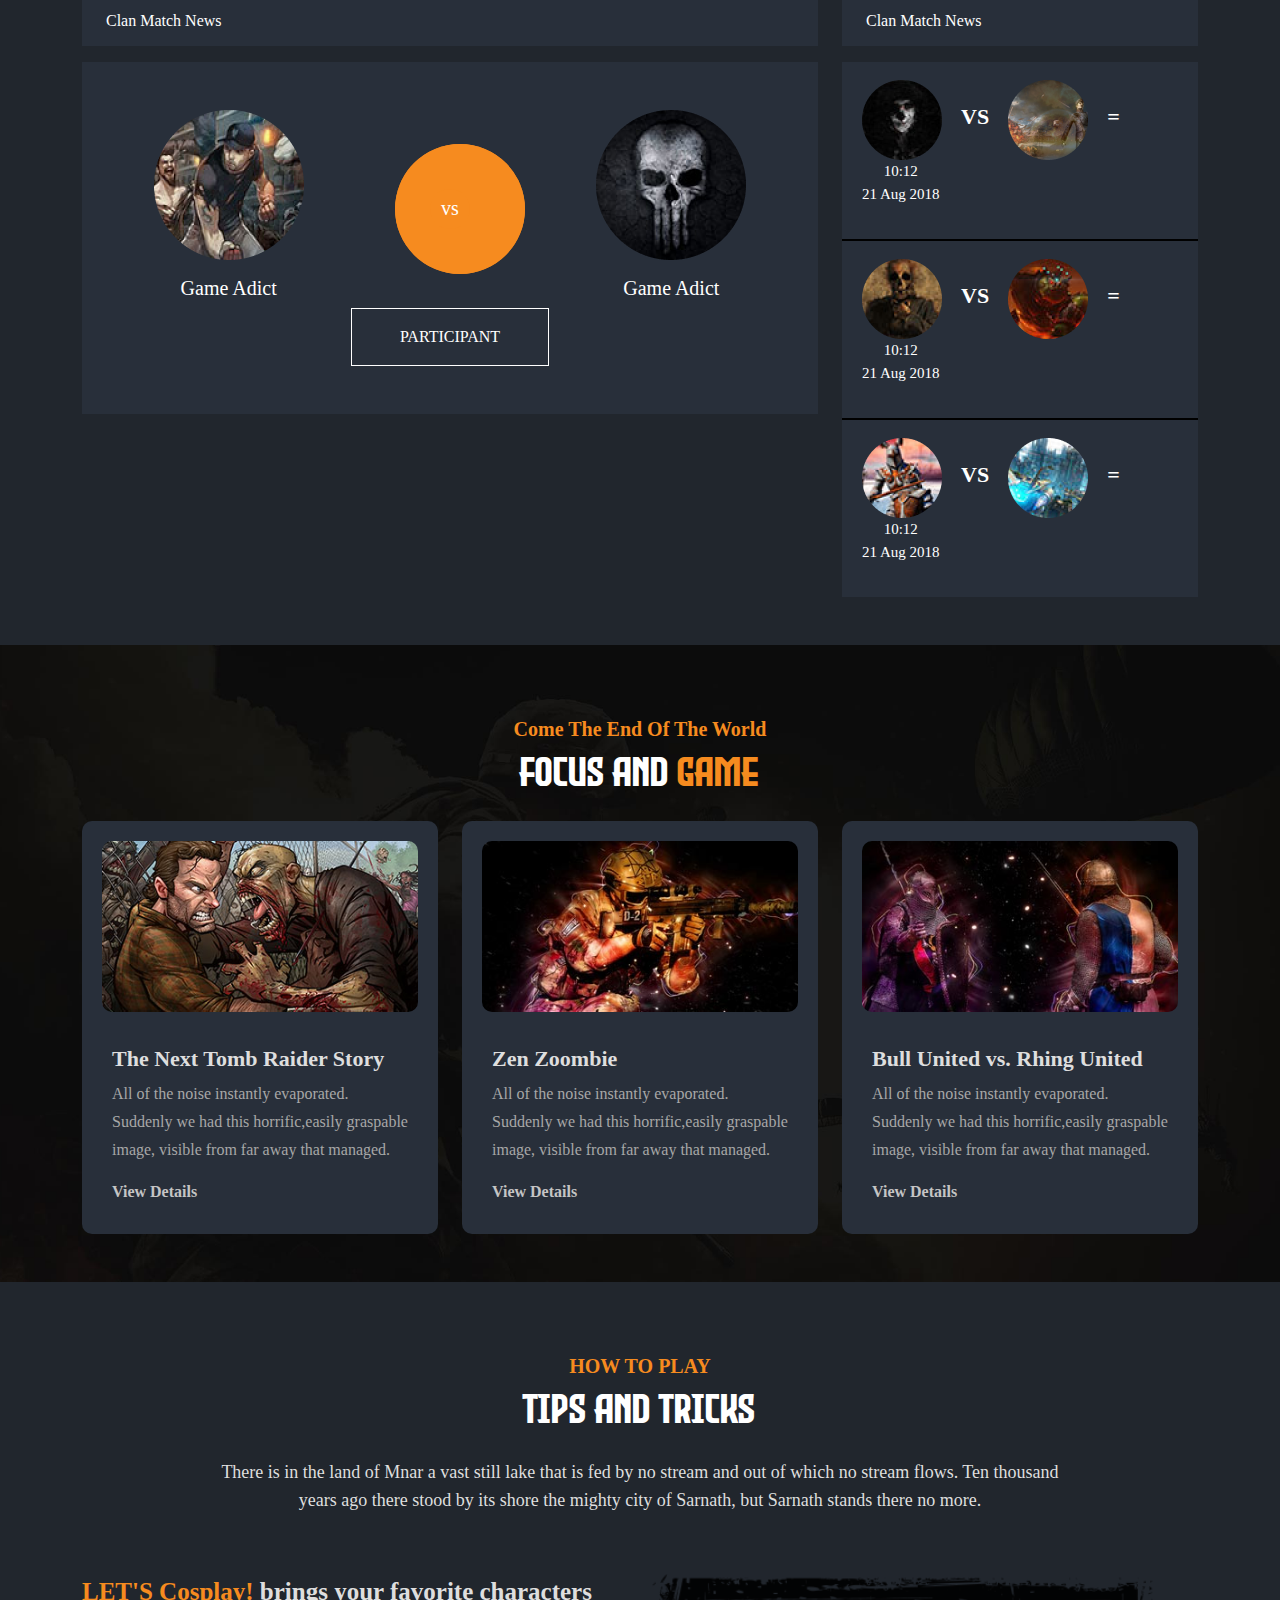
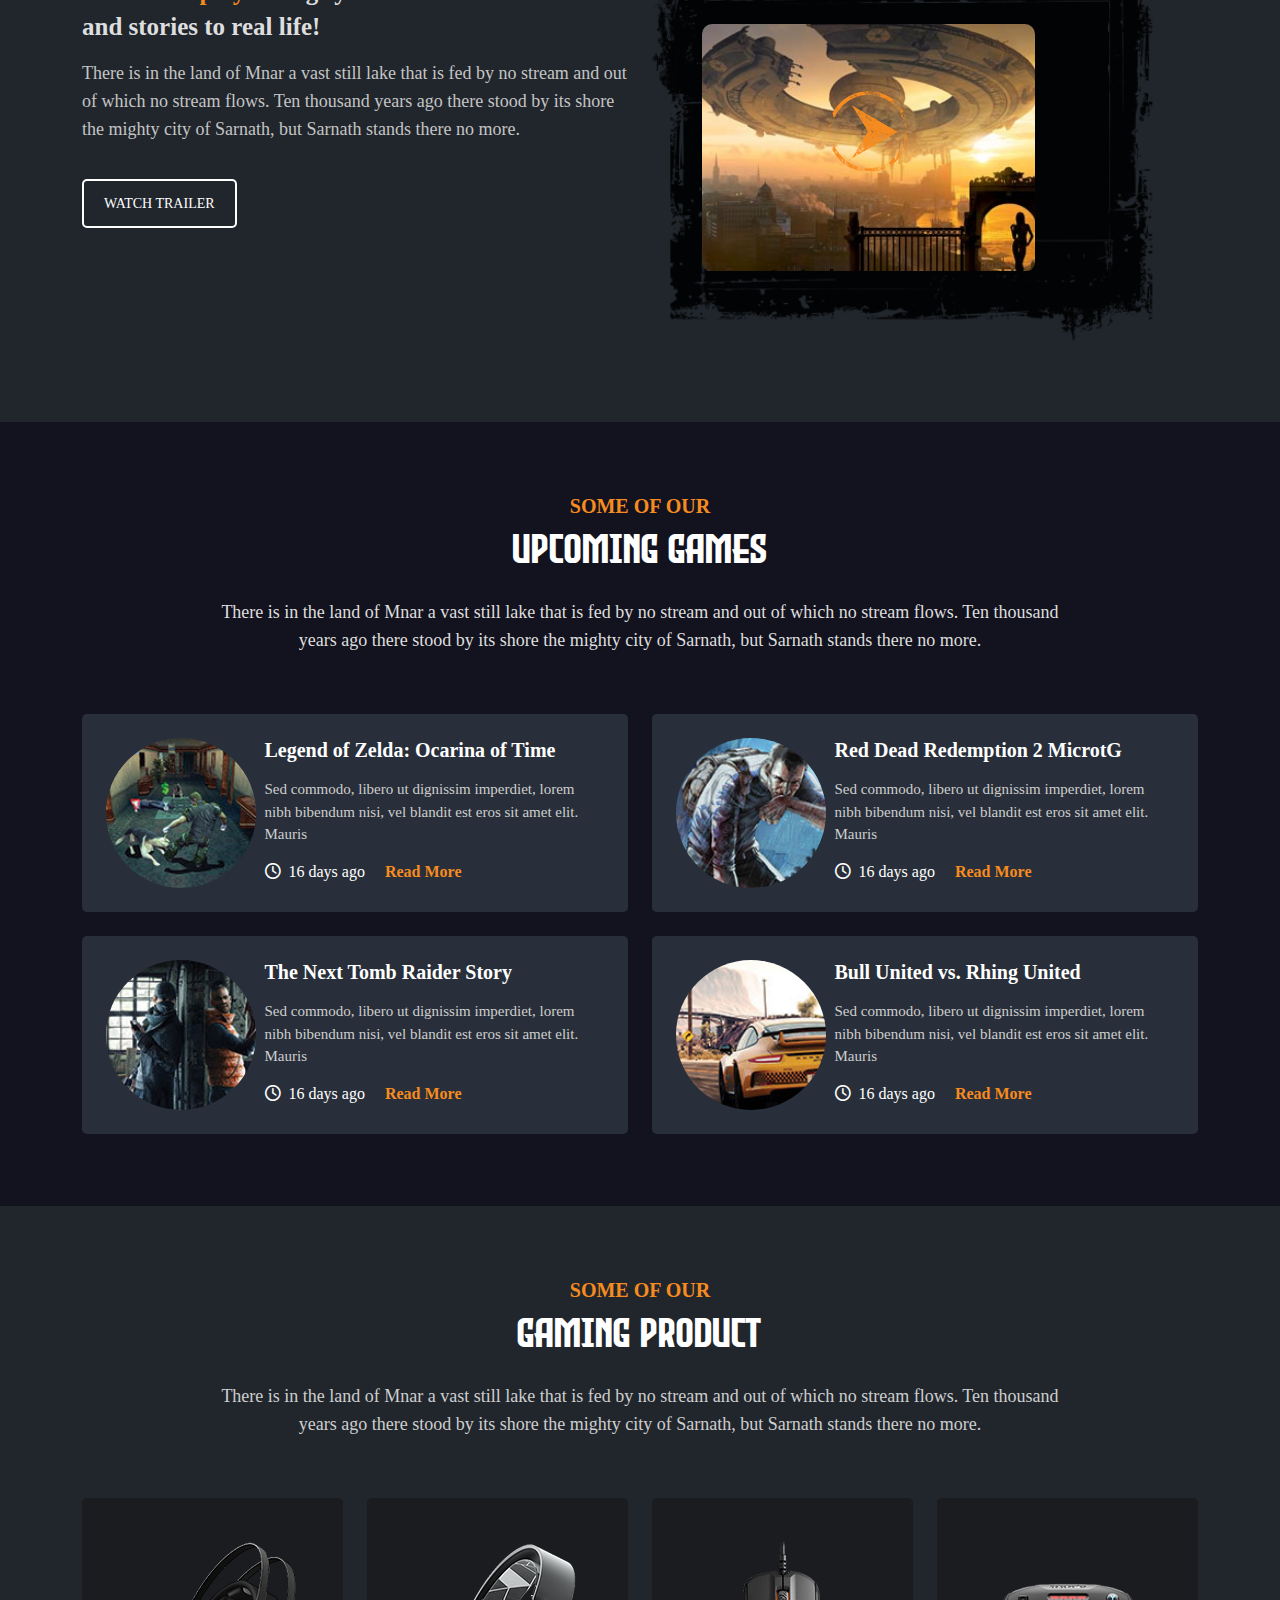
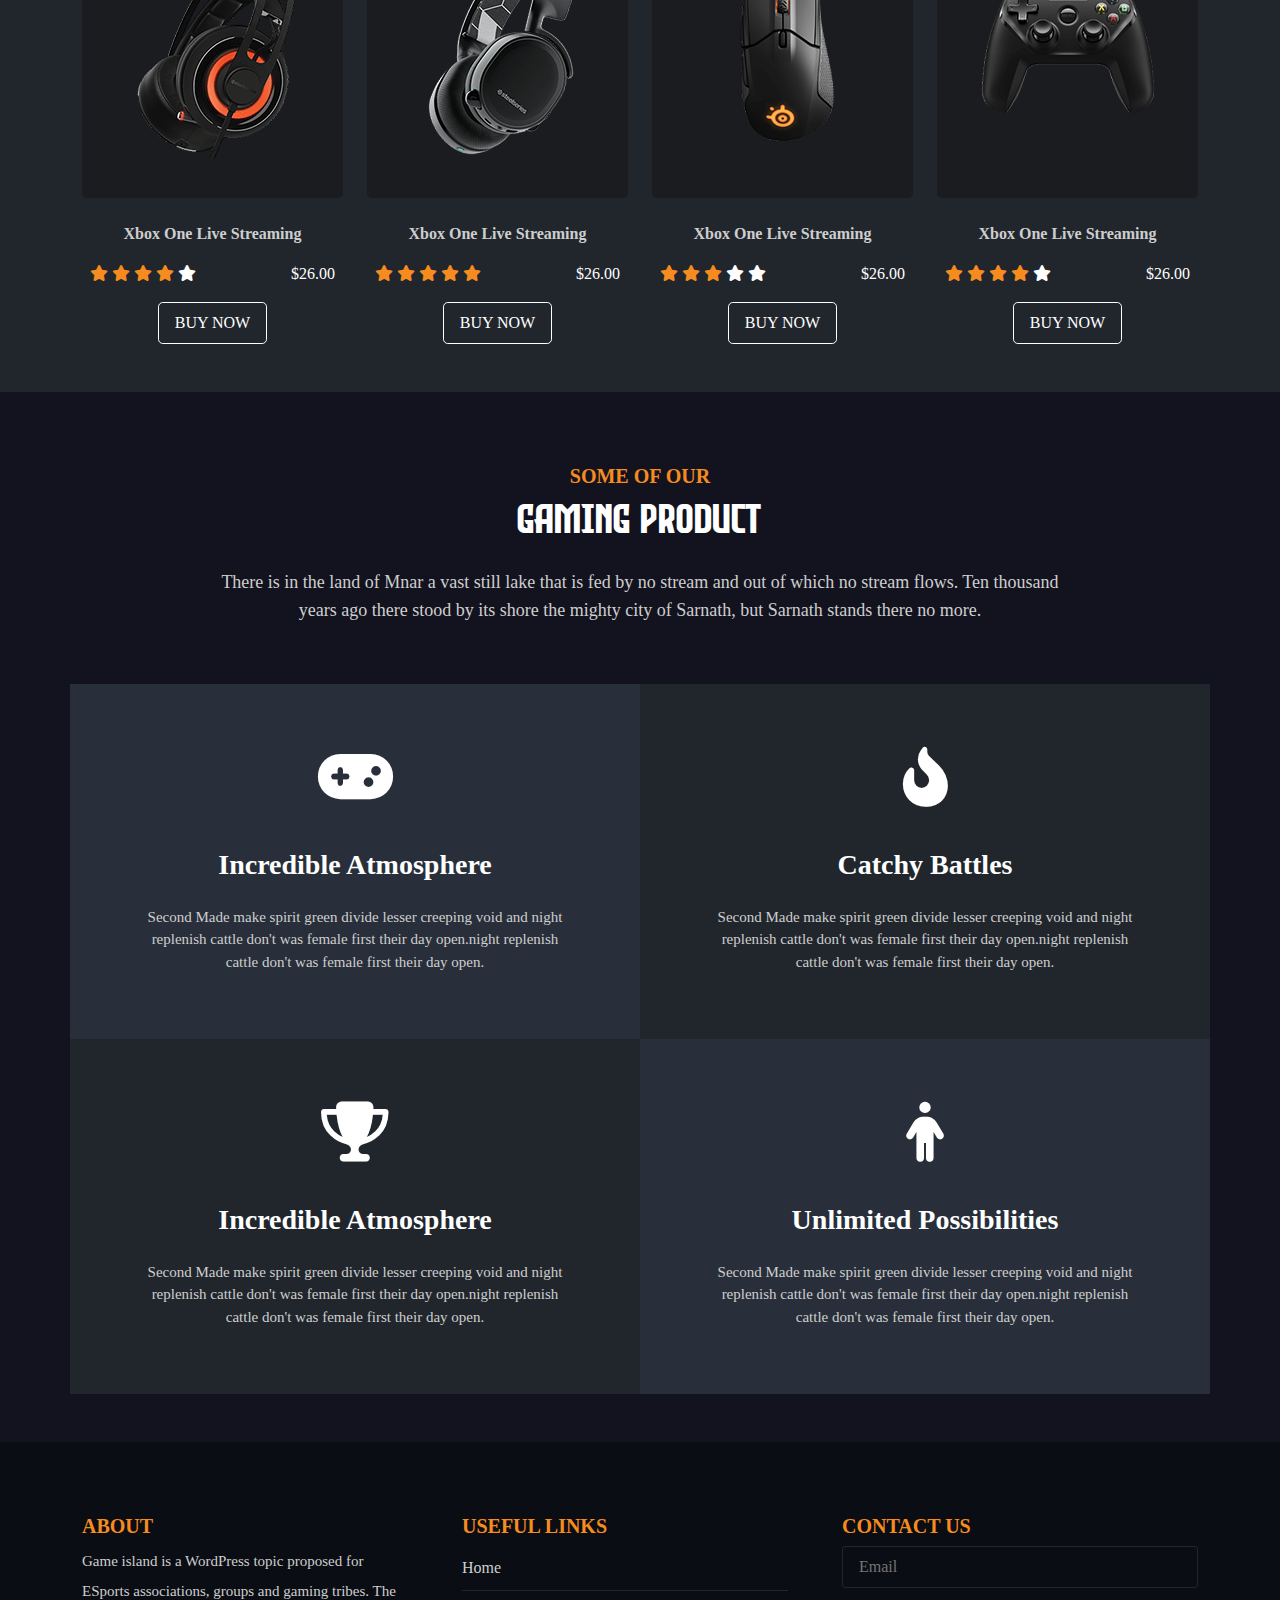
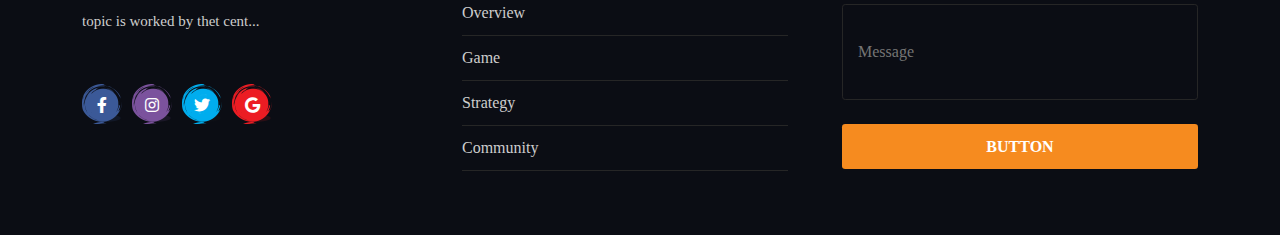
==== commit ec335cdd: "loader with done" ====
--- a/index.html
+++ b/index.html
@@ -8,12 +8,16 @@
   <link rel="icon" href="image/logo-1.png">
   <title>Home-Bloodmoon</title>
   <link rel="stylesheet" href="css/all.min.css">
+  <link rel="stylesheet" href="css/preloader.css">
   <link rel="stylesheet" href="css/fonts.css">
   <link rel="stylesheet" href="css/bootstrap.min.css">
   <link rel="stylesheet" href="css/style.css">
 </head>
 
-<body>
+<body class="loader">
+    <div class="preloader">
+    </div>
+
   <header>
     <div class="menu position-relative">
       <div class="container">
@@ -116,7 +120,7 @@
                 <div class="sub-menu-2 position-absolute">
                   <ul>
                     <li class="px-4">
-                      <a href="#">News</a>
+                      <a href="blog-subpage-news.html">News</a>
                     </li>
                     <li class="mt-2 px-4 mb-1">
                       <a href="#">Blog list</a>
@@ -281,35 +285,93 @@
     </div>
   </section>
   <section>
-    <div class="clan-match py-5">
-      <div class="container">
-        <h4 class="fs-5 fw-bold text-center mt-4">COME THE END OF THE WORLD</h4>
-        <h2 class="mt-1 fs-1 text-center mb-4">SEE WHAT LIES BEYOND</h2>
-        <div class="row">
-          <div class="col-7">
-            <div class="heading-box ps-4 p-3 align-items-center">
+    <div class="py-5">
+      <div class="container">
+        <div class="title">
+          <h4 class="fs-5 fw-bold text-center mt-4">COME THE END OF THE WORLD</h4>
+          <h2 class="mt-1 fs-1 text-center mb-4">SEE WHAT LIES BEYOND</h2>
+        </div>
+        <div class="row">
+          <div class="col-8">
+            <div class="heading-box ps-4 p-3 mb-3 align-items-center">
               <h6>Clan Match News</h6>
             </div>
-          </div>
-          <div class="col-5">
-            <div class="heading-box ps-4 p-3 align-items-center">
-              <h6>Clan Match News</h6>
-            </div>
-          </div>
-        </div>
-
-        <div class="row">
-          <div class="col-7">
-            <div class="team-score p-5 mt-3">
-            </div>
-          </div>
-          <div class="col-5">
-            <div class="recent-team p-5 mt-3">
-
-            </div>
-          </div>
-        </div>
-      </div>
+            <div class="clan-2 p-5 text-center">
+              <div class="row">
+                <div class="col-4">
+                  <img src="image/Ellipse 1.png" alt="">
+                  <h5 class="mt-3">Game Adict</h5>
+                </div>
+                <div class="col-4 fs-2 position-relative">
+                  <div class="loader3 position-absolute">
+                    <span></span>
+                    <span></span>
+                  </div>
+                  <div class="vs-fire position-absolute text-center">
+                    <p class="mt-1 lh-2 fs-5 m-0">vs</p>
+                  </div>
+                </div>
+                <div class="col-4">
+                  <img src="image/Ellipse 2.png" alt="">
+                  <h5 class="mt-3">Game Adict</h5>
+                </div>
+                <a href="#" class=""><button
+                    class="text-uppercase part-btn text-white px-5 py-3">Participant</button></a>
+              </div>
+            </div>
+          </div>
+          <div class="col-4">
+            <div class="clan-1">
+              <div class="heading-box mb-3 ps-4 p-3 align-items-center">
+                <h6>Clan Match News</h6>
+              </div>
+            </div>
+            <div class="latest-game">
+              <a href="#">
+                <img src="image/Ellipse 7.png" alt="">
+              </a>
+              <span class="text-white fw-bold">VS</span>
+              <a href="#">
+                <img src="image/Ellipse 8.png" alt="">
+              </a>
+              <span>=</span>
+              <div class="clan-time text-center">
+                <p class="time mb-0">10:12</p>
+                <p class="date">21 Aug 2018</p>
+              </div>
+            </div>
+            <div class="latest-game">
+              <a href="#">
+                <img src="image/Ellipse 9.png" alt="">
+              </a>
+              <span class="text-white fw-bold">VS</span>
+              <a href="#">
+                <img src="image/Ellipse 10.png" alt="">
+              </a>
+              <span>=</span>
+              <div class="clan-time text-center">
+                <p class="time mb-0">10:12</p>
+                <p class="date">21 Aug 2018</p>
+              </div>
+            </div>
+            <div class="latest-game latest-over">
+              <a href="#">
+                <img src="image/Ellipse 11.png" alt="">
+              </a>
+              <span class="text-white fw-bold">VS</span>
+              <a href="#">
+                <img src="image/Ellipse 12.png" alt="">
+              </a>
+              <span>=</span>
+              <div class="clan-time text-center">
+                <p class="time mb-0">10:12</p>
+                <p class="date">21 Aug 2018</p>
+              </div>
+            </div>
+          </div>
+        </div>
+      </div>
+    </div>
   </section>
   <section>
     <div class="focus-bg py-5">
@@ -504,12 +566,18 @@
             </div>
             <div class="game-cnt">
               <p class="text-center mt-4 fw-bold fs-6">Xbox One Live Streaming</p>
-              <span class="icon row">
-                <i class="fa-solid fa-star"></i>
-                <i class="fa-solid fa-star"></i>
-                <i class="fa-solid fa-star"></i>
-                <i class="fa-solid fa-star"></i>
-                <i class="fa-solid fa-star"></i></span>
+              <div class="d-flex justify-content-between mx-2">
+                <span class="icon">
+                  <i class="fa-solid fa-star star-c"></i>
+                  <i class="fa-solid fa-star star-c"></i>
+                  <i class="fa-solid fa-star star-c"></i>
+                  <i class="fa-solid fa-star star-c"></i>
+                  <i class="fa-solid fa-star"></i></span>
+                <span>$26.00</span>
+              </div>
+              <div class="text-center">
+                <a href="#"><button class="py-2 px-3 game-btn text-white rounded-3 mt-3">BUY NOW</button></a>
+              </div>
             </div>
           </div>
           <div class="col-3">
@@ -518,12 +586,18 @@
             </div>
             <div class="game-cnt">
               <p class="text-center mt-4 fw-bold fs-6">Xbox One Live Streaming</p>
-              <span class="icon row">
-                <i class="fa-solid fa-star"></i>
-                <i class="fa-solid fa-star"></i>
-                <i class="fa-solid fa-star"></i>
-                <i class="fa-solid fa-star"></i>
-                <i class="fa-solid fa-star"></i></span>
+              <div class="d-flex justify-content-between mx-2">
+                <span class="icon">
+                  <i class="fa-solid fa-star star-c"></i>
+                  <i class="fa-solid fa-star star-c"></i>
+                  <i class="fa-solid fa-star star-c"></i>
+                  <i class="fa-solid fa-star star-c"></i>
+                  <i class="fa-solid fa-star star-c"></i></span>
+                <span>$26.00</span>
+              </div>
+              <div class="text-center">
+                <a href="#"><button class="py-2 px-3 game-btn text-white rounded-3 mt-3">BUY NOW</button></a>
+              </div>
             </div>
           </div>
           <div class="col-3">
@@ -532,12 +606,18 @@
             </div>
             <div class="game-cnt">
               <p class="text-center mt-4 fw-bold fs-6">Xbox One Live Streaming</p>
-              <span class="icon row">
-                <i class="fa-solid fa-star"></i>
-                <i class="fa-solid fa-star"></i>
-                <i class="fa-solid fa-star"></i>
-                <i class="fa-solid fa-star"></i>
-                <i class="fa-solid fa-star"></i></span>
+              <div class="d-flex justify-content-between mx-2">
+                <span class="icon">
+                  <i class="fa-solid fa-star star-c"></i>
+                  <i class="fa-solid fa-star star-c"></i>
+                  <i class="fa-solid fa-star star-c"></i>
+                  <i class="fa-solid fa-star"></i>
+                  <i class="fa-solid fa-star"></i></span>
+                <span>$26.00</span>
+              </div>
+              <div class="text-center">
+                <a href="#"><button class="py-2 px-3 game-btn text-white rounded-3 mt-3">BUY NOW</button></a>
+              </div>
             </div>
           </div>
           <div class="col-3">
@@ -546,15 +626,18 @@
             </div>
             <div class="game-cnt">
               <p class="text-center mt-4 fw-bold fs-6">Xbox One Live Streaming</p>
-              <span class="icon">
-                <div class="row">
-                  <i class="fa-solid fa-star"></i>
-                  <i class="fa-solid fa-star"></i>
-                  <i class="fa-solid fa-star"></i>
-                  <i class="fa-solid fa-star"></i>
-                  <i class="fa-solid fa-star"></i>
-                </div>
-              </span>
+              <div class="d-flex justify-content-between mx-2">
+                <span class="icon">
+                  <i class="fa-solid fa-star star-c"></i>
+                  <i class="fa-solid fa-star star-c"></i>
+                  <i class="fa-solid fa-star star-c"></i>
+                  <i class="fa-solid fa-star star-c"></i>
+                  <i class="fa-solid fa-star"></i></span>
+                <span>$26.00</span>
+              </div>
+              <div class="text-center">
+                <a href="#"><button class="py-2 px-3 game-btn text-white rounded-3 mt-3">BUY NOW</button></a>
+              </div>
             </div>
           </div>
         </div>
@@ -658,6 +741,32 @@
   </footer>
 
 
+
+
 </body>
+<script></script>
+<script src="js/jquery-3.6.0.min.js"></script>
 <script src="js/bootstrap.bundle.min.js"></script>
+<script type="text/javascript">
+  $(document).ready(function(){
+    $(window).on("load",function(){
+      $(".preloader").delay(1000).fadeOut("slow",function(){
+        $("body").removeClass("loader");
+      });
+    });
+  });
+  let preloaderElem = document.querySelector('.preloader');
+  let x = 100;
+  let loading = setInterval(() => {
+      preloaderElem.style.backgroundPosition = `${x}% 0%`;
+      x -= 4.54;
+      if (x <= 0) {
+          clearInterval(loading)
+      }
+  }, 60)
+
+
+</script>
+
+
 </html>--- a/css/preloader.css
+++ b/css/preloader.css
@@ -0,0 +1,81 @@
+
+
+.preloader{
+  display: flex;
+  justify-content: center;
+  align-items: center;
+  height: 100vh;
+  background-color: #FFF;
+}
+.newtons-cradle {
+  --uib-size: 100px;
+  --uib-speed: 1.4s;
+  --uib-color: black;
+
+  position: relative;
+  display: flex;
+  align-items: center;
+  justify-content: center;
+  width: var(--uib-size);
+  height: var(--uib-size);
+}
+
+.newtons-cradle__dot {
+  position: relative;
+  display: flex;
+  align-items: center;
+  height: 100%;
+  width: 25%;
+  transform-origin: center top;
+}
+
+.newtons-cradle__dot::after {
+  content: '';
+  display: block;
+  width: 100%;
+  height: 25%;
+  border-radius: 50%;
+  background-color: var(--uib-color);
+}
+
+.newtons-cradle__dot:first-child {
+  animation: swing var(--uib-speed) linear infinite;
+}
+
+.newtons-cradle__dot:last-child {
+  animation: swing2 var(--uib-speed) linear infinite;
+}
+
+@keyframes swing {
+  0% {
+      transform: rotate(0deg);
+      animation-timing-function: ease-out;
+  }
+
+  25% {
+      transform: rotate(70deg);
+      animation-timing-function: ease-in;
+  }
+
+  50% {
+      transform: rotate(0deg);
+      animation-timing-function: linear;
+  }
+}
+
+@keyframes swing2 {
+  0% {
+      transform: rotate(0deg);
+      animation-timing-function: linear;
+  }
+
+  50% {
+      transform: rotate(0deg);
+      animation-timing-function: ease-out;
+  }
+
+  75% {
+      transform: rotate(-70deg);
+      animation-timing-function: ease-in;
+  }
+}--- a/css/style.css
+++ b/css/style.css
@@ -431,6 +431,15 @@
     cursor: pointer;
 }
 
+.game-btn {
+    background-color: transparent;
+    border: 1px solid #fff;
+}
+
+.star-c {
+    color: var(--primary-color);
+}
+
 .img1 {
     background-image: url(../image/13.jpg);
     height: 247px;
@@ -503,6 +512,98 @@
     color: #dedede;
 }
 
+
+.clan-2 {
+    background: #282F3A;
+}
+
+.part-btn {
+    background-color: transparent;
+    border: 1px solid #fff;
+}
+
+.latest-game {
+    padding: 18px 20px;
+    border-bottom: 2px solid #000000;
+    background-color: #282F3A;
+}
+
+.latest-over {
+    border: none;
+}
+
+.latest-game span {
+    font-size: 22px;
+    font-weight: 600;
+    margin: 0 15px;
+    display: inline-block;
+}
+
+.clan-time {
+    display: inline-block;
+    vertical-align: middle;
+}
+
+.vs-fire {
+    top: 50%;
+    left: 50%;
+    transform: translate(-50%, -50%);
+    border-radius: 50% !important;
+    background-color: #F68B1F;
+    width: 40px;
+    height: 40px;
+}
+
+.loader3 {
+    top: 30%;
+    left: 25%;
+    transform: translate(-50%, -50%);
+    width: 50px;
+    height: 50px;
+    display: inline-block;
+    padding: 0px;
+}
+
+.loader3 span {
+    position: absolute;
+    display: inline-block;
+    width: 130px;
+    height: 130px;
+    border-radius: 100%;
+    background-color: #F68B1F;
+    -webkit-animation: loader3 1.5s linear infinite;
+    animation: loader3 1.5s linear infinite;
+}
+
+.loader3 span:last-child {
+    animation-delay: -0.9s;
+    -webkit-animation-delay: -0.9s;
+}
+
+@keyframes loader3 {
+    0% {
+        transform: scale(0, 0);
+        opacity: 0.8;
+    }
+
+    100% {
+        transform: scale(1, 1);
+        opacity: 0;
+    }
+}
+
+@-webkit-keyframes loader3 {
+    0% {
+        -webkit-transform: scale(0, 0);
+        opacity: 0.8;
+    }
+
+    100% {
+        -webkit-transform: scale(1, 1);
+        opacity: 0;
+    }
+}
+
 .product {
     background-color: var(--bg-color-1);
 }
@@ -639,27 +740,32 @@
     color: var(--primary-color);
 }
 
-.footer-bg{
+.footer-bg {
     background: #0b0d14;
 }
-.footer-bg p{
+
+.footer-bg p {
     color: var(--secondary-color);
     width: 90%;
 }
 
-.fb-bg{
+.fb-bg {
     background-image: url(../image/2.png);
 }
-.in-bg{
+
+.in-bg {
     background-image: url(../image/3.png);
 }
-.tw-bg{
+
+.tw-bg {
     background-image: url(../image/4.png);
 }
-.go-bg{
+
+.go-bg {
     background-image: url(../image/5.png);
 }
-.footer-link li{
+
+.footer-link li {
     display: inline-block;
     height: 40px;
     width: 40px;
@@ -667,25 +773,29 @@
     text-align: center;
     line-height: 44px;
 }
-.userlink{
+
+.userlink {
     margin-right: 30px;
 }
-.userlink li{
-    list-style: none; padding: 0;
+
+.userlink li {
+    list-style: none;
+    padding: 0;
     border-bottom: 1px solid #262626;
 }
 
-.userlink li > a:hover {
-    color: var(--primary-color);
-}
-
-.userlink li a{
+.userlink li>a:hover {
+    color: var(--primary-color);
+}
+
+.userlink li a {
     color: var(--secondary-color);
     text-decoration: none;
     transition: .5s ease-in-out;
     line-height: 44px;
 }
-.email{
+
+.email {
     display: block;
     padding: 10px 15px;
     background: transparent;
@@ -693,7 +803,8 @@
     font-size: 16px;
     color: #fff;
 }
-.Message{
+
+.Message {
     display: block;
     padding: 35px 15px;
     background: transparent;
@@ -701,13 +812,14 @@
     font-size: 16px;
     color: #fff;
 }
-.fo-btn{
+
+.fo-btn {
     padding: 14px 25px;
     background: #f68b1f;
     display: inline-block;
-    border:none;
+    border: none;
     line-height: 17px;
-    color:#fff;
+    color: #fff;
 }
 
 
@@ -771,7 +883,7 @@
     }
 }
 
-.history-h2-color  {
+.history-h2-color {
     color: var(--primary-color);
 }
 
@@ -799,18 +911,18 @@
 
 .player-data {
     width: 100%;
-    padding: 10px ;
+    padding: 10px;
     background-color: var(--bg-color-3);
     box-sizing: border-box;
     position: relative;
 }
 
-.player-img img{
-    width: 100%;   
-}
-
-.player-img-1 img{
-    width: 100%; 
+.player-img img {
+    width: 100%;
+}
+
+.player-img-1 img {
+    width: 100%;
 }
 
 .player-cnt p {
@@ -851,9 +963,267 @@
 .player-data .player-social a i {
     color: var(--bs-white);
 }
+
 .player-data:hover .player-social {
     transform: translate(-50%) scale(1);
 }
 
 
 
+/* blog-subpage-news --------------------------------*/
+
+.banner-bg-img-1 {
+    background: url(../image/Rectangle\ 689.png);
+    background-size: cover;
+    background-repeat: no-repeat;
+    height: 50vh;
+}
+
+.news-img {
+    background-image: url(../image/post-41.jpg);
+    height: 400px;
+    background-position: center;
+    background-size: cover;
+}
+
+.news-btn {
+    background-color: #414958;
+    border: 1px solid #505a6d;
+}
+
+.news-img1 {
+    background-image: url(../image/post-31.jpg);
+    height: 250px;
+    width: 100%;
+    background-size: cover;
+}
+
+.news-img2 {
+    background-image: url(../image/post-51.jpg);
+    height: 250px;
+    width: 100%;
+    background-size: cover;
+}
+
+.pakage-game {
+    background-color: #13131F;
+}
+
+.package-post {
+    overflow: hidden;
+    background: #282F3A;
+}
+
+.package-img {
+    overflow: hidden;
+    height: 200px;
+}
+
+.pac-btn {
+    background-color: #414958;
+    text-decoration: none;
+    font-size: 14px;
+}
+
+.star-c {
+    color: #f68b1f;
+}
+
+.pa-width {
+    width: 80%;
+    color: var(--secondary-color);
+}
+
+
+/* ------------------------------------------------Blog-subpage-team */
+
+.clan-team-card {
+    background-color: var(--bg-color-3);
+}
+
+.clan-bg {
+    background-image: url(../image/bg-menu\ 1.png);
+    height: 80vh;
+    background-position: center;
+    background-size: cover;
+}
+
+.clan-heading img {
+    width: 68%;
+}
+
+
+
+/*--------------------------------------------- blog-subpage-bloglist */
+
+b-list {
+    background-color: #1A1C20;
+    padding: 20px;
+}
+
+.blist-btn {
+    background-color: #414958;
+    border: 1px solid #505a6d;
+}
+
+.b-para {
+    font-size: 14px;
+    color: #c4c4c4;
+    font-weight: light;
+}
+
+.blist-ti {
+    font-size: 14px;
+    color: #cecece;
+}
+
+/*-------------------------------- b-list end  ----------------------------------*/
+
+/*-------------------------------- leave start  ----------------------------------*/
+.leave-bg {
+    background-color: #13131F;
+}
+
+.leave-btn {
+    background-color: #EB3154;
+    border: 2px solid #EE526F;
+    font-size: 14px;
+}
+
+/*-------------------------------- leave end  ----------------------------------*/
+.sub-title-img {
+    background: url(../images/Rectangle\ 150.png);
+    background-size: cover;
+    background-repeat: no-repeat;
+    height: 50vh;
+}
+
+
+
+/* ---------------------------------------------------shop-subpage-cart */
+
+.banner-bg-img-2 {
+    background: url(../image/12\ 1.png);
+    background-size: cover;
+    height: 50vh;
+    background-repeat: no-repeat;
+}
+
+.cart-data .line {
+    height: 2px;
+    background-color: var(--primary-color);
+}
+
+.empty-data {
+    background-color: var(--bg-color-3);
+}
+
+.empty-data .round-design {
+    background-color: transparent;
+    border-radius: 50px;
+    width: 40px;
+    color: #22A2B1;
+    border: 3px solid #22A2B1;
+}
+
+.empty-cnt {
+    color: #22A2B1;
+    padding-top: 8px;
+    margin-left: -40px;
+}
+
+.empty-btn {
+    background-color: var(--primary-color);
+    display: inline-block;
+}
+
+.empty-btn a {
+    color: var(--bs-white);
+}
+
+
+
+/* -------------------------------------------------esport-subpage-game */
+
+.game-card {
+    background-color: var(--bg-color-3);
+}
+
+.clan-bg-1 {
+    background-image: url(../image/bg-menu\ 1.png);
+    height: 75vh;
+    background-position: center;
+    background-size: cover;
+}
+
+.clan-bg-1 p {
+    color: var(--secondary-color);
+}
+
+/* -------------------------------------------------esport-subpage-matches */
+
+
+.match-data-bg {
+    background-color: var(--bg-color-3);
+}
+
+.match-data-bg p {
+    color: var(--secondary-color);
+}
+
+.match-data-bg .team-img {
+    width: 100px;
+    background-color: var(--bg-color-1);
+    height: 100px;
+}
+
+.match-data-bg .team-img img {
+    width: 100%;
+}
+
+.match-data-bg .vs-cnt h5 {
+    background-color: var(--bg-color-1);
+}
+
+.match-data-bg .team-name h4 {
+    color: var(--bs-white);
+}
+
+.img-height img {
+    height: 35vh;
+}
+
+
+
+
+
+
+
+
+
+
+
+
+
+.loader {
+    width: 100%;
+    height: 100vh;
+    overflow: hidden;
+    position: absolute;
+    top: 0;
+    left: 0;
+}
+
+
+
+.preloader{
+    position: absolute;
+    width: 100%;
+    height: 100vh;
+    background-color: transparent;
+    background-image: url(https://html.nkdev.info/godlike/assets/images/preloader-bg.png);
+    background-size: cover;
+    background-repeat: no-repeat;
+    z-index: 100000;
+    background-position: 100% 0%;
+  }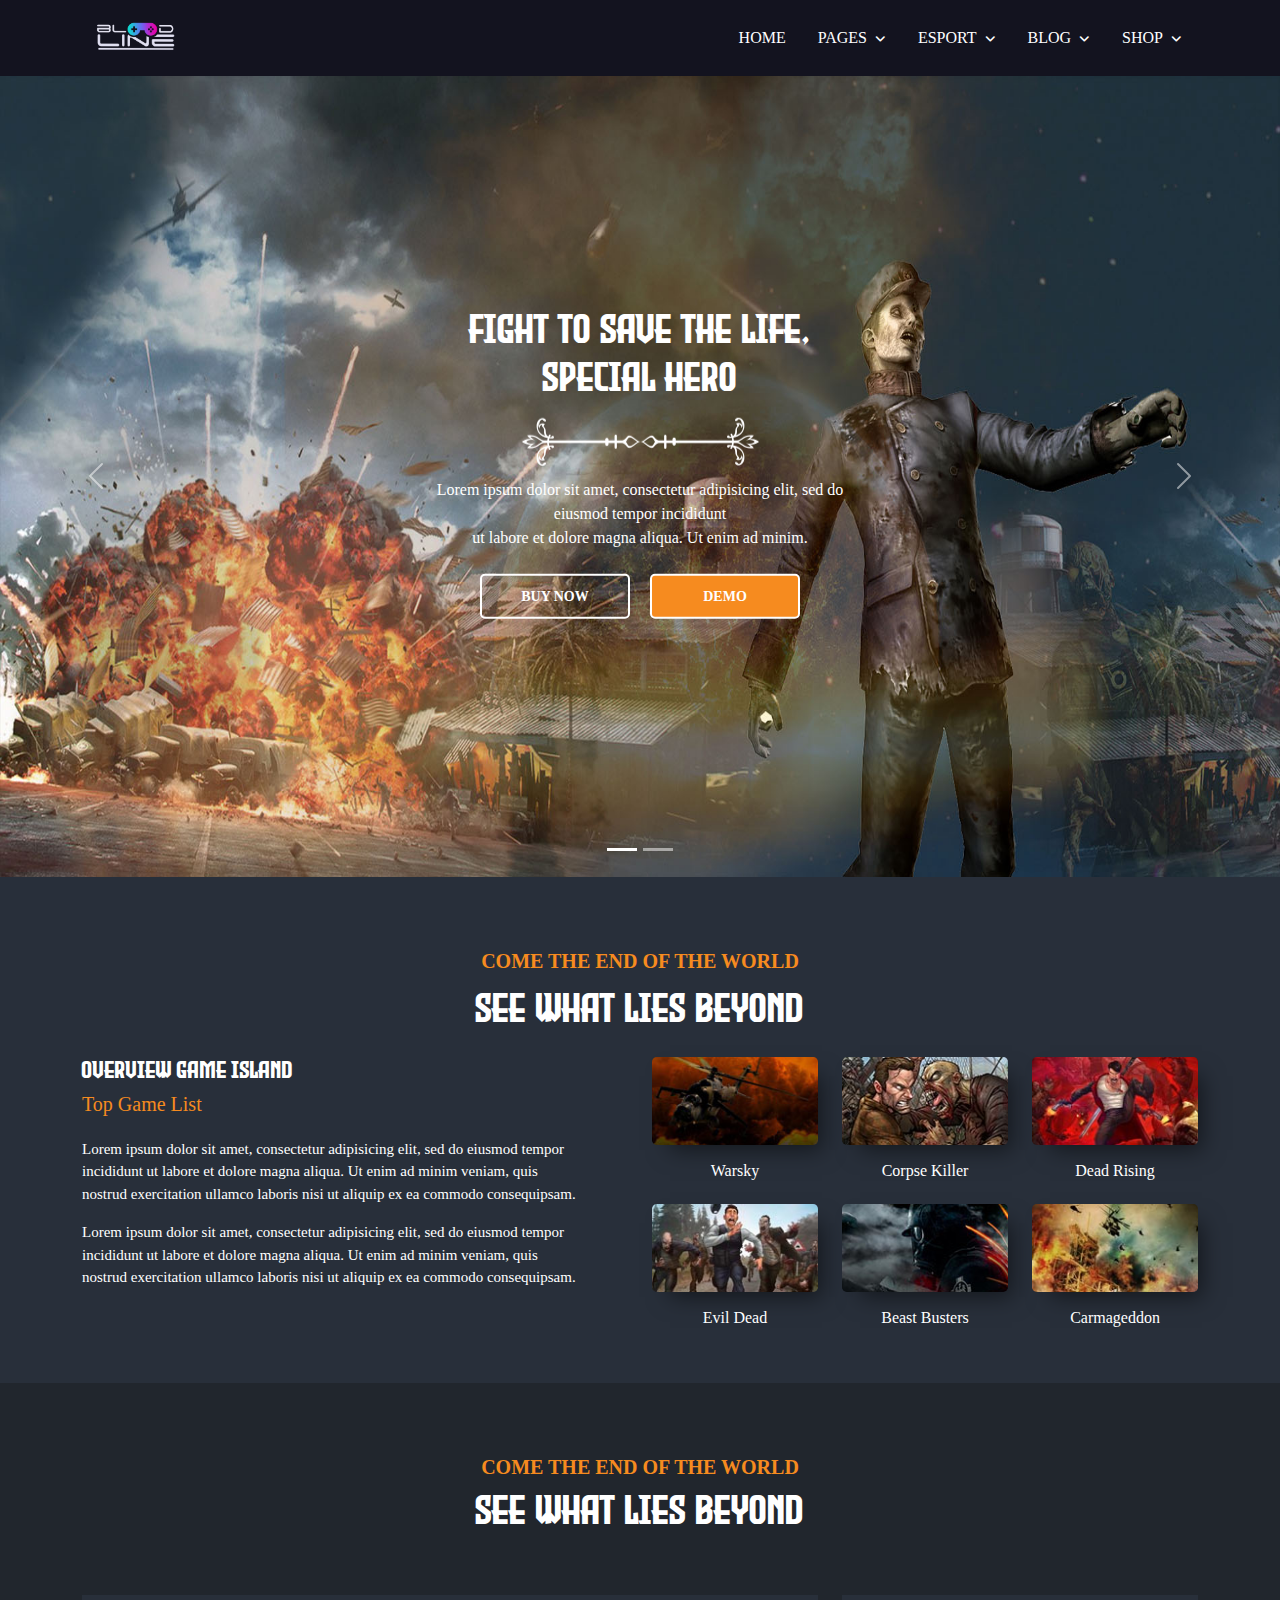
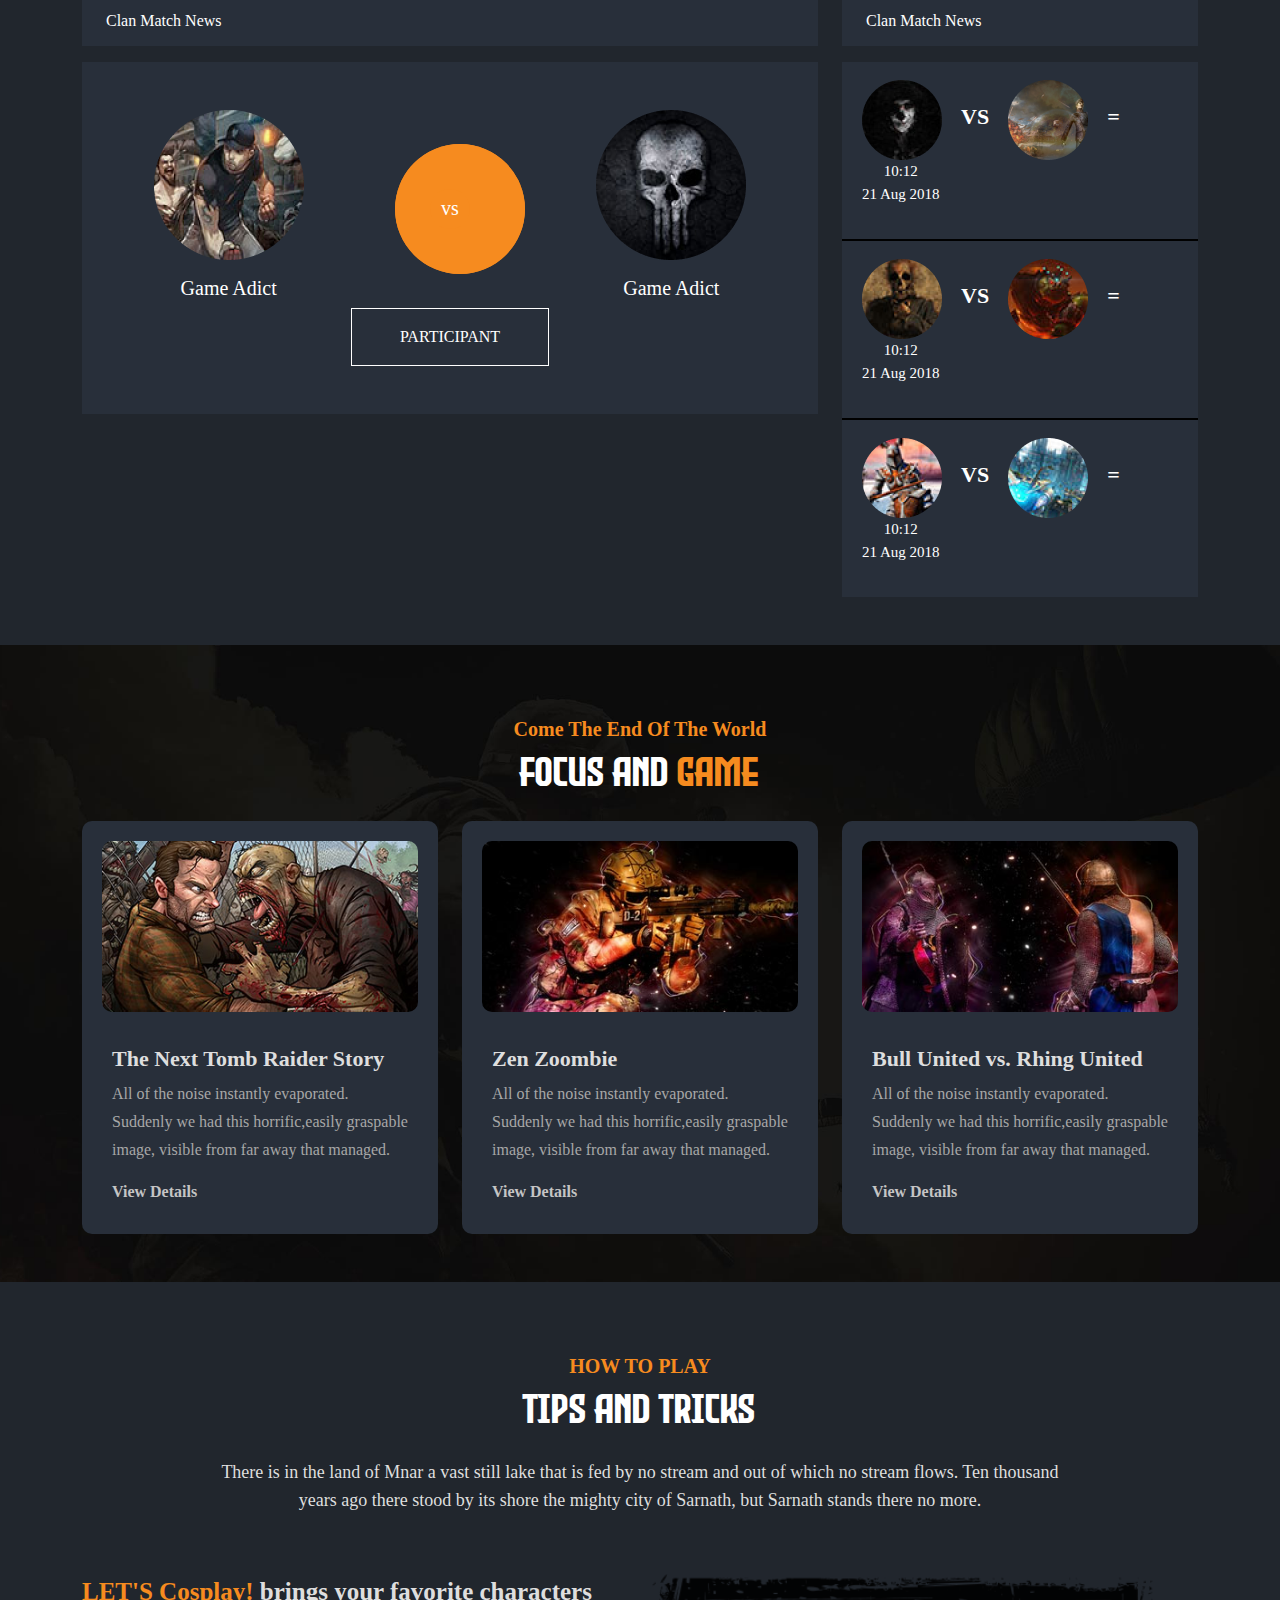
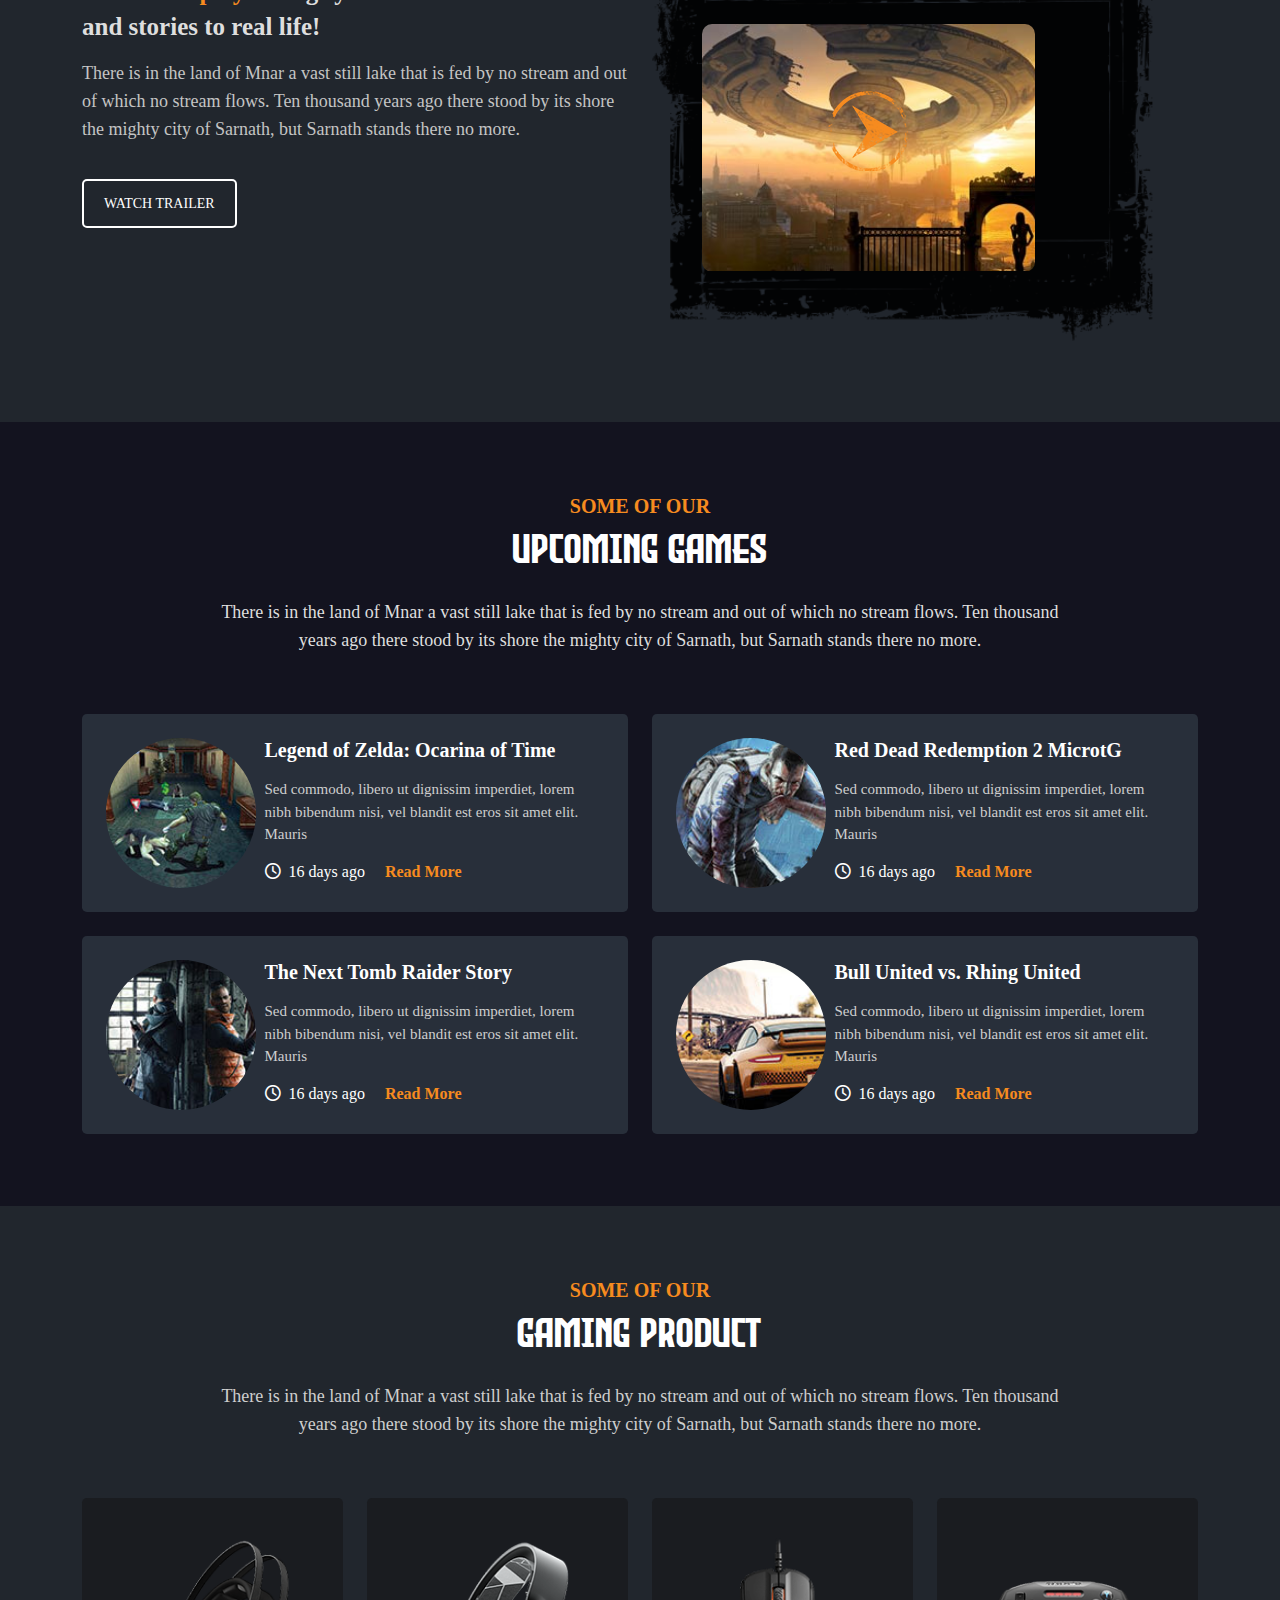
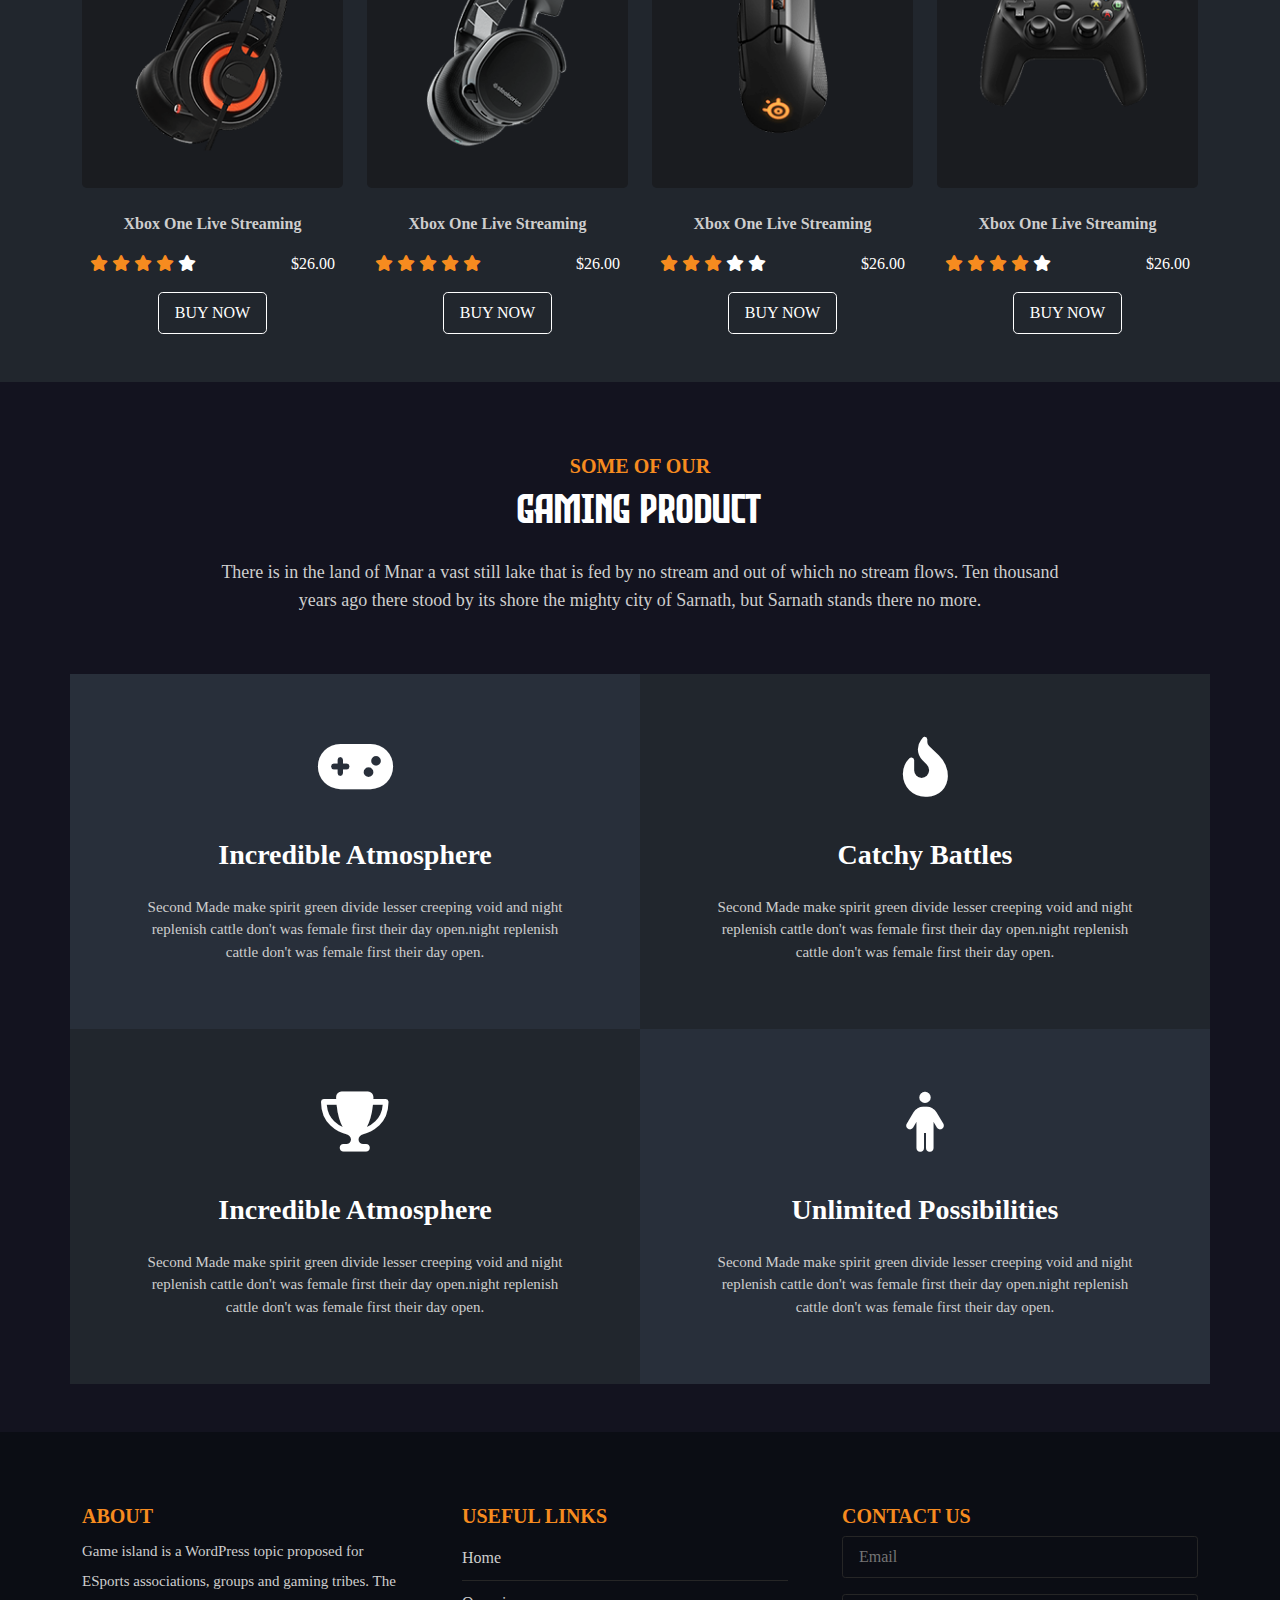
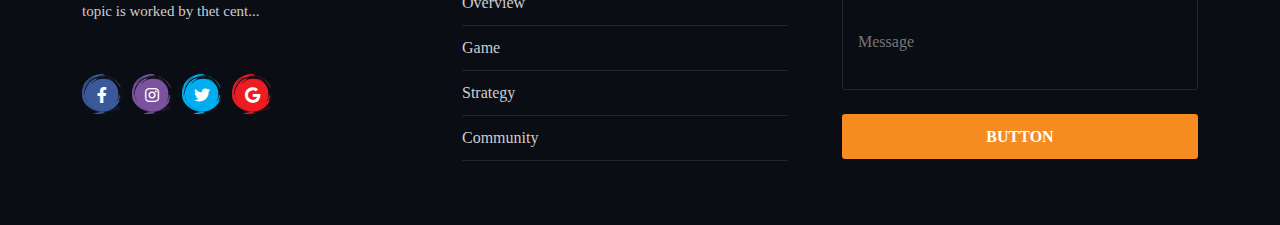
==== commit 1ef4e294: "new page add" ====
--- a/index.html
+++ b/index.html
@@ -12,11 +12,13 @@
   <link rel="stylesheet" href="css/fonts.css">
   <link rel="stylesheet" href="css/bootstrap.min.css">
   <link rel="stylesheet" href="css/style.css">
+  <link rel="stylesheet" href="css/Media.css">
 </head>
 
 <body class="loader">
-    <div class="preloader">
-    </div>
+
+  <div class="preloader"></div>
+    
 
   <header>
     <div class="menu position-relative">
@@ -25,6 +27,9 @@
           <div class="logo">
             <img src="image/logopng.png" alt="">
           </div>
+          <div class="navbar-togglar">
+            <button>&Congruent;</button>
+        </div>
           <nav>
             <ul class="nav">
               <li class="nav-item">
@@ -104,13 +109,13 @@
                 <div class="sub-menu-1 position-absolute">
                   <ul>
                     <li class="px-4">
-                      <a href="#">Teams</a>
+                      <a href="esport-subpage-team.html">Teams</a>
                     </li>
                     <li class="mt-2 px-4">
-                      <a href="#">matches</a>
+                      <a href="esport-subpage-maches.html">matches</a>
                     </li>
                     <li class="mt-2 px-4">
-                      <a href="#">game</a>
+                      <a href="esport-subpage-game.html">game</a>
                     </li>
                   </ul>
                 </div>
@@ -123,7 +128,7 @@
                       <a href="blog-subpage-news.html">News</a>
                     </li>
                     <li class="mt-2 px-4 mb-1">
-                      <a href="#">Blog list</a>
+                      <a href="blog-subpage-bloglist.html">Blog list</a>
                     </li>
                   </ul>
                 </div>
@@ -133,13 +138,13 @@
                 <div class="sub-menu-3 position-absolute">
                   <ul>
                     <li class="px-4">
-                      <a href="#">Product</a>
+                      <a href="">Product</a>
                     </li>
                     <li class="mt-2 px-4">
                       <a href="#">Catalog</a>
                     </li>
                     <li class="mt-2 px-4">
-                      <a href="#">Cart</a>
+                      <a href="shop-subpage-cart.html">Cart</a>
                     </li>
                   </ul>
                 </div>
@@ -209,7 +214,7 @@
         <div class="row">
           <h4 class="fs-5 fw-bold text-center mt-4">COME THE END OF THE WORLD</h4>
           <h2 class="mt-1 fs-1 text-center mb-4">SEE WHAT LIES BEYOND</h2>
-          <div class="col-6">
+          <div class="col-md-6">
             <h2 class="fs-4 fw-500">Overview Game island</h2>
             <h4 class="fs-5 lh-1 mb-4 fw-500">Top Game List</h4>
             <p class="fw-400 pe-5">Lorem ipsum dolor sit amet, consectetur adipisicing elit, sed do eiusmod tempor
@@ -228,7 +233,7 @@
           </div>
           <div class="col-6">
             <div class="row">
-              <div class="col-4">
+              <div class="col-lg-4 col-md-6 col-6">
                 <div class="top_game_cnt_img d-block">
                   <div class="image w-100 rounded-3">
                     <img src="image/1.jpg" class="w-100" alt="">
@@ -236,7 +241,7 @@
                   <h3 class="text-center mt-3 mb-4  fs-6">Warsky</h3>
                 </div>
               </div>
-              <div class="col-4">
+              <div class="col-lg-4 col-md-6 col-6">
                 <div class="top_game_cnt_img d-block">
                   <div class="image w-100 rounded-3">
                     <img src="image/2.jpg" class="w-100" alt="">
@@ -244,7 +249,7 @@
                   <h3 class="text-center mt-3 mb-4 fs-6">Corpse Killer</h3>
                 </div>
               </div>
-              <div class="col-4">
+              <div class="col-lg-4 col-md-6 col-6">
                 <div class="top_game_cnt_img d-block">
                   <div class="image w-100 rounded-3">
                     <img src="image/3.jpg" class="w-100" alt="">
@@ -252,9 +257,7 @@
                   <h3 class="text-center mt-3 mb-4 fs-6">Dead Rising</h3>
                 </div>
               </div>
-            </div>
-            <div class="row">
-              <div class="col-4">
+            <div class="col-lg-4 col-md-6 col-6">
                 <div class="top_game_cnt_img d-block">
                   <div class="image w-100 rounded-3">
                     <img src="image/4.jpg" class="w-100" alt="">
@@ -262,7 +265,7 @@
                   <h3 class="text-center mt-3 fs-6">Evil Dead</h3>
                 </div>
               </div>
-              <div class="col-4">
+              <div class="col-lg-4 col-md-6 col-6">
                 <div class="top_game_cnt_img d-block">
                   <div class="image w-100 rounded-3">
                     <img src="image/5.jpg" class="w-100" alt="">
@@ -270,15 +273,14 @@
                   <h3 class="text-center mt-3 fs-6">Beast Busters</h3>
                 </div>
               </div>
-              <div class="col-4">
+              <div class="col-lg-4 col-md-6 col-6">
                 <div class="top_game_cnt_img d-block">
                   <div class="image w-100 rounded-3">
                     <img src="image/6.jpg" class="w-100" alt="">
                   </div>
-                  <h3 class="text-center mt-3 fs-6">Carmageddon ||</h3>
-                </div>
-              </div>
-            </div>
+                  <h3 class="text-center mt-3 fs-6">Carmageddon</h3>
+                </div>
+              </div>
           </div>
         </div>
       </div>
@@ -379,7 +381,7 @@
         <h4 class="fs-5 fw-bold text-center mt-4">Come The End Of The World</h4>
         <h2 class="mt-1 fs-1 text-center mb-4">FOCUS AND <span class="title-1">GAME</span></h2>
         <div class="row">
-          <div class="col-4">
+          <div class="col-lg-4 col-md-6">
             <div class="blog-post">
               <div class="focus-img">
                 <img src="image/101.jpg" class="w-100" alt="">
@@ -392,7 +394,7 @@
               </div>
             </div>
           </div>
-          <div class="col-4">
+          <div class="col-lg-4 col-md-6">
             <div class="blog-post">
               <div class="focus-img">
                 <img src="image/103.jpg" class="w-100" alt="">
@@ -405,7 +407,7 @@
               </div>
             </div>
           </div>
-          <div class="col-4">
+          <div class="col-lg-4 col-md-6">
             <div class="blog-post">
               <div class="focus-img">
                 <img src="image/105.jpg" class="w-100" alt="">
@@ -434,7 +436,7 @@
           </p>
         </div>
         <div class="row">
-          <div class="col-6">
+          <div class="col-md-6">
             <div class="tips-content">
               <h3 class="title2">
                 <span>LET'S Cosplay!</span> brings your favorite characters and stories to real life!
@@ -447,7 +449,7 @@
               <a href="#">Watch Trailer</a>
             </div>
           </div>
-          <div class="col-6">
+          <div class="col-md-6 extra-clss">
             <div class="tips-bg">
               <div class="trick-img">
                 <div class="tp-img">
@@ -472,12 +474,12 @@
           </p>
         </div>
         <div class="row">
-          <div class="col-6">
+          <div class="col-lg-6">
             <div class="product-bg-color p-4 rounded-3">
               <div class="row">
                 <div class="col-3">
                   <div class="product-image overflow-hidden">
-                    <img src="image/56.jpg" alt="">
+                    <img src="image/56.jpg" alt=""/>
                   </div>
                 </div>
                 <div class="col-9 cnt">
@@ -490,12 +492,12 @@
               </div>
             </div>
           </div>
-          <div class="col-6">
+          <div class="col-lg-6">
             <div class="product-bg-color p-4 rounded-3">
               <div class="row">
                 <div class="col-3">
                   <div class="product-image overflow-hidden">
-                    <img src="image/58.jpg" alt="">
+                    <img src="image/58.jpg" alt="" class="col-12"/>
                   </div>
                 </div>
                 <div class="col-9 cnt">
@@ -508,12 +510,12 @@
               </div>
             </div>
           </div>
-          <div class="col-6">
+          <div class="col-lg-6">
             <div class="product-bg-color p-4 rounded-3">
               <div class="row">
                 <div class="col-3">
                   <div class="product-image overflow-hidden">
-                    <img src="image/57.jpg" alt="">
+                    <img src="image/57.jpg" alt="" class="col-12">
                   </div>
                 </div>
                 <div class="col-9 cnt">
@@ -526,12 +528,12 @@
               </div>
             </div>
           </div>
-          <div class="col-6">
+          <div class="col-lg-6">
             <div class="product-bg-color p-4 rounded-3">
               <div class="row">
                 <div class="col-3">
                   <div class="product-image overflow-hidden">
-                    <img src="image/59.jpg" alt="">
+                    <img src="image/59.jpg" alt="" class="col-12">
                   </div>
                 </div>
                 <div class="col-9 cnt">
@@ -562,7 +564,7 @@
         <div class="row">
           <div class="col-3">
             <div class="game-box rounded-3">
-              <img src="image/13.png" alt="">
+              <img src="image/13.png" alt="" class="col-12">
             </div>
             <div class="game-cnt">
               <p class="text-center mt-4 fw-bold fs-6">Xbox One Live Streaming</p>
@@ -582,7 +584,7 @@
           </div>
           <div class="col-3">
             <div class="game-box rounded-3">
-              <img src="image/14.png" alt="">
+              <img src="image/14.png" alt="" class="col-12">
             </div>
             <div class="game-cnt">
               <p class="text-center mt-4 fw-bold fs-6">Xbox One Live Streaming</p>
@@ -602,7 +604,7 @@
           </div>
           <div class="col-3">
             <div class="game-box rounded-3">
-              <img src="image/15.png" alt="">
+              <img src="image/15.png" alt="" class="col-12">
             </div>
             <div class="game-cnt">
               <p class="text-center mt-4 fw-bold fs-6">Xbox One Live Streaming</p>
@@ -622,7 +624,7 @@
           </div>
           <div class="col-3">
             <div class="game-box rounded-3">
-              <img src="image/16.png" alt="">
+              <img src="image/16.png" alt="" class="col-12">
             </div>
             <div class="game-cnt">
               <p class="text-center mt-4 fw-bold fs-6">Xbox One Live Streaming</p>
@@ -698,7 +700,7 @@
     <div class="footer-bg py-5">
       <div class="container">
         <div class="row">
-          <div class="col-4">
+          <div class="col-lg-4 col-md-6 col-sm-6">
             <h4 class="fs-5 fw-bold mt-4 text-uppercase">About</h4>
             <p class="lh-lg fw-light">Game island is a WordPress topic proposed for ESports associations, groups and
               gaming tribes. The topic is worked by thet cent...</p>
@@ -717,7 +719,7 @@
               </li>
             </ul>
           </div>
-          <div class="col-4">
+          <div class="col-lg-4 col-md-6 col-sm-6">
             <h4 class="fs-5 fw-bold mt-4 text-uppercase">USEFUL LINKS</h4>
             <ul class="userlink">
               <li><a href="#">Home</a></li>
@@ -727,7 +729,7 @@
               <li><a href="#">Community</a></li>
             </ul>
           </div>
-          <div class="col-4">
+          <div class="col-lg-4 col-md-6 col-sm-6">
             <h4 class="fs-5 fw-bold mt-4 text-uppercase">CONTACT US</h4>
             <form action="">
               <input type="text" placeholder="Email" class="email rounded-1 w-100 mb-3 px-3 py-2">
--- a/css/style.css
+++ b/css/style.css
@@ -13,7 +13,15 @@
     font-family: "poppins";
     color: var(--bs-white);
 }
-
+.navbar-togglar button{
+    border: none;
+    background-color: transparent;
+    color: #fff;
+    font-size: 30px;
+}
+.navbar-togglar{
+    display: none;
+}
 .logo {
     width: 10%;
 }
@@ -1056,7 +1064,7 @@
 
 /*--------------------------------------------- blog-subpage-bloglist */
 
-b-list {
+.b-list {
     background-color: #1A1C20;
     padding: 20px;
 }
@@ -1194,11 +1202,93 @@
 }
 
 
-
-
-
-
-
+.b-list{
+    background-color: #1A1C20;
+    padding: 20px;
+}
+.blist-btn{
+    background-color: #414958;
+    border: 1px solid #505a6d;
+}
+.b-para{
+    font-size: 14px;
+    color: #c4c4c4;
+    font-weight: light;
+}
+.blist-ti{
+    font-size: 14px;
+    color: #cecece;
+}
+/*-------------------------------- b-list end  ----------------------------------*/
+
+/*-------------------------------- leave start  ----------------------------------*/
+.leave-bg{
+    background-color: #13131F;
+}
+.leave-btn{
+    background-color: #EB3154;
+    border: 2px solid #EE526F;
+    font-size: 14px;
+}
+/*-------------------------------- leave end  ----------------------------------*/
+.sub-title-img{
+    background: url(../image/Rectangle\ 150.png);
+    background-size: cover;
+    background-repeat: no-repeat;
+    height: 50vh;
+}
+
+
+
+
+/* --------------------------------------------------------------shop-subpage-catlog */
+
+
+
+.banner-bg-img{
+    background: url(../image/Rectangle\ 184.png);
+    background-size: cover;
+    background-repeat: no-repeat;
+    height: 40vh
+}
+.banner-content h4{
+    color: #f68b1f;
+}
+
+.cata{
+    list-style: none;
+}
+.cat-img{
+    width: 200px;
+    height: 250px;
+}
+.cata-p{
+    color: #cecece;
+    line-height: 28px;
+    width: 90%;
+    font-size: 14px;
+}
+.cata-content{
+    margin-left: 30px;
+}
+
+.lea-btn{
+    color: #262626;
+    font-size: 14px;
+ }
+ .action-bg{
+    background-image: url(../image/Rectangle\ 184.png);
+    background-position: center;
+    background-size: cover;
+    height: 50vh;
+    position: relative;
+}
+.action-content{
+    background-color: #1A1C20;
+    width: 30%;
+    padding: 40px;
+    left: 81%;
+}
 
 
 
@@ -1207,11 +1297,12 @@
 
 .loader {
     width: 100%;
-    height: 100vh;
+    height: 100%;
     overflow: hidden;
     position: absolute;
     top: 0;
     left: 0;
+    bottom: 0;
 }
 
 
@@ -1226,4 +1317,57 @@
     background-repeat: no-repeat;
     z-index: 100000;
     background-position: 100% 0%;
+  }
+
+
+
+
+
+
+
+
+
+
+
+
+
+
+
+
+
+
+
+
+
+  .bg-btn {
+    background-color: transparent;
+  }
+
+  .btn-liquid {
+    display: inline-block;
+    position: relative;
+    width: 240px;
+    height: 60px;
+    border-radius: 27px;
+  
+    color: #fff;
+    font: 700 14px/60px "Droid Sans", sans-serif;
+    letter-spacing: 0.05em;
+    text-align: center;
+    text-decoration: none;
+    text-transform: uppercase;
+  }
+  
+  .btn-liquid .inner {
+    position: relative;
+    z-index: 2;
+  }
+  
+  .btn-liquid canvas {
+    position: absolute;
+    top: -50px;
+    right: -50px;
+    bottom: -50px;
+    left: -50px;
+    z-index: 1;
   }--- a/css/Media.css
+++ b/css/Media.css
@@ -0,0 +1,40 @@
+@media (max-width:1400px){
+
+}
+@media (max-width:1200){
+  .tricks .extra-clss {
+    display: none;
+  }
+}
+@media (max-width:992px){
+    .navbar-togglar{
+        display: block;
+    }
+    nav ul{
+        flex-direction: column;
+    }
+    nav{
+        position: absolute; background-color: #fff; left:-200px; bottom: 0; top: 76px; width:200px; transition: all.5s;
+    }
+    nav ul li{
+        padding: 15px;
+    }
+    header.fixed nav{
+        left: 0;
+    }
+    .blog-post{
+        margin-bottom: 20px;
+    }
+    .blist-bg .b-list{
+        margin-bottom: 20px;
+    }
+    .package-post{
+        margin-bottom: 20px;
+    }
+}
+@media (max-width:768px){
+
+}
+@media (max-width:576px){
+
+}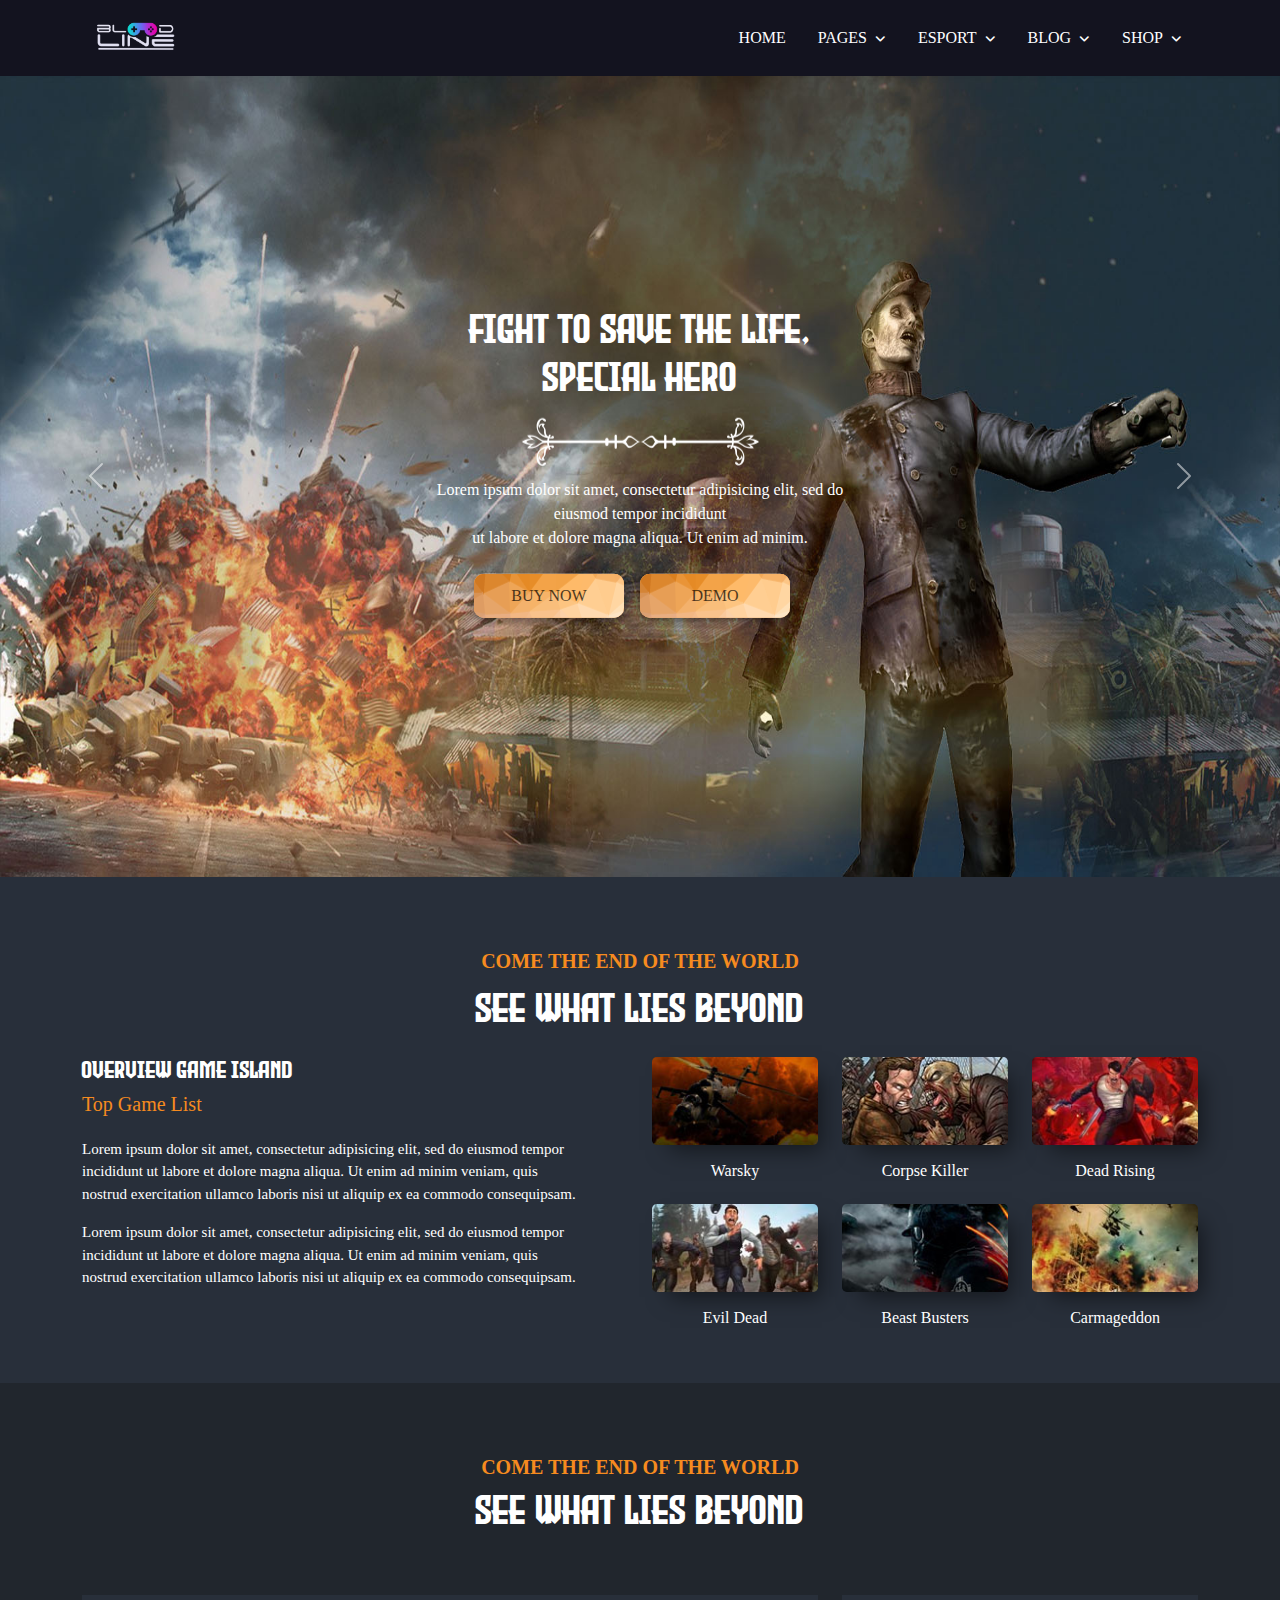
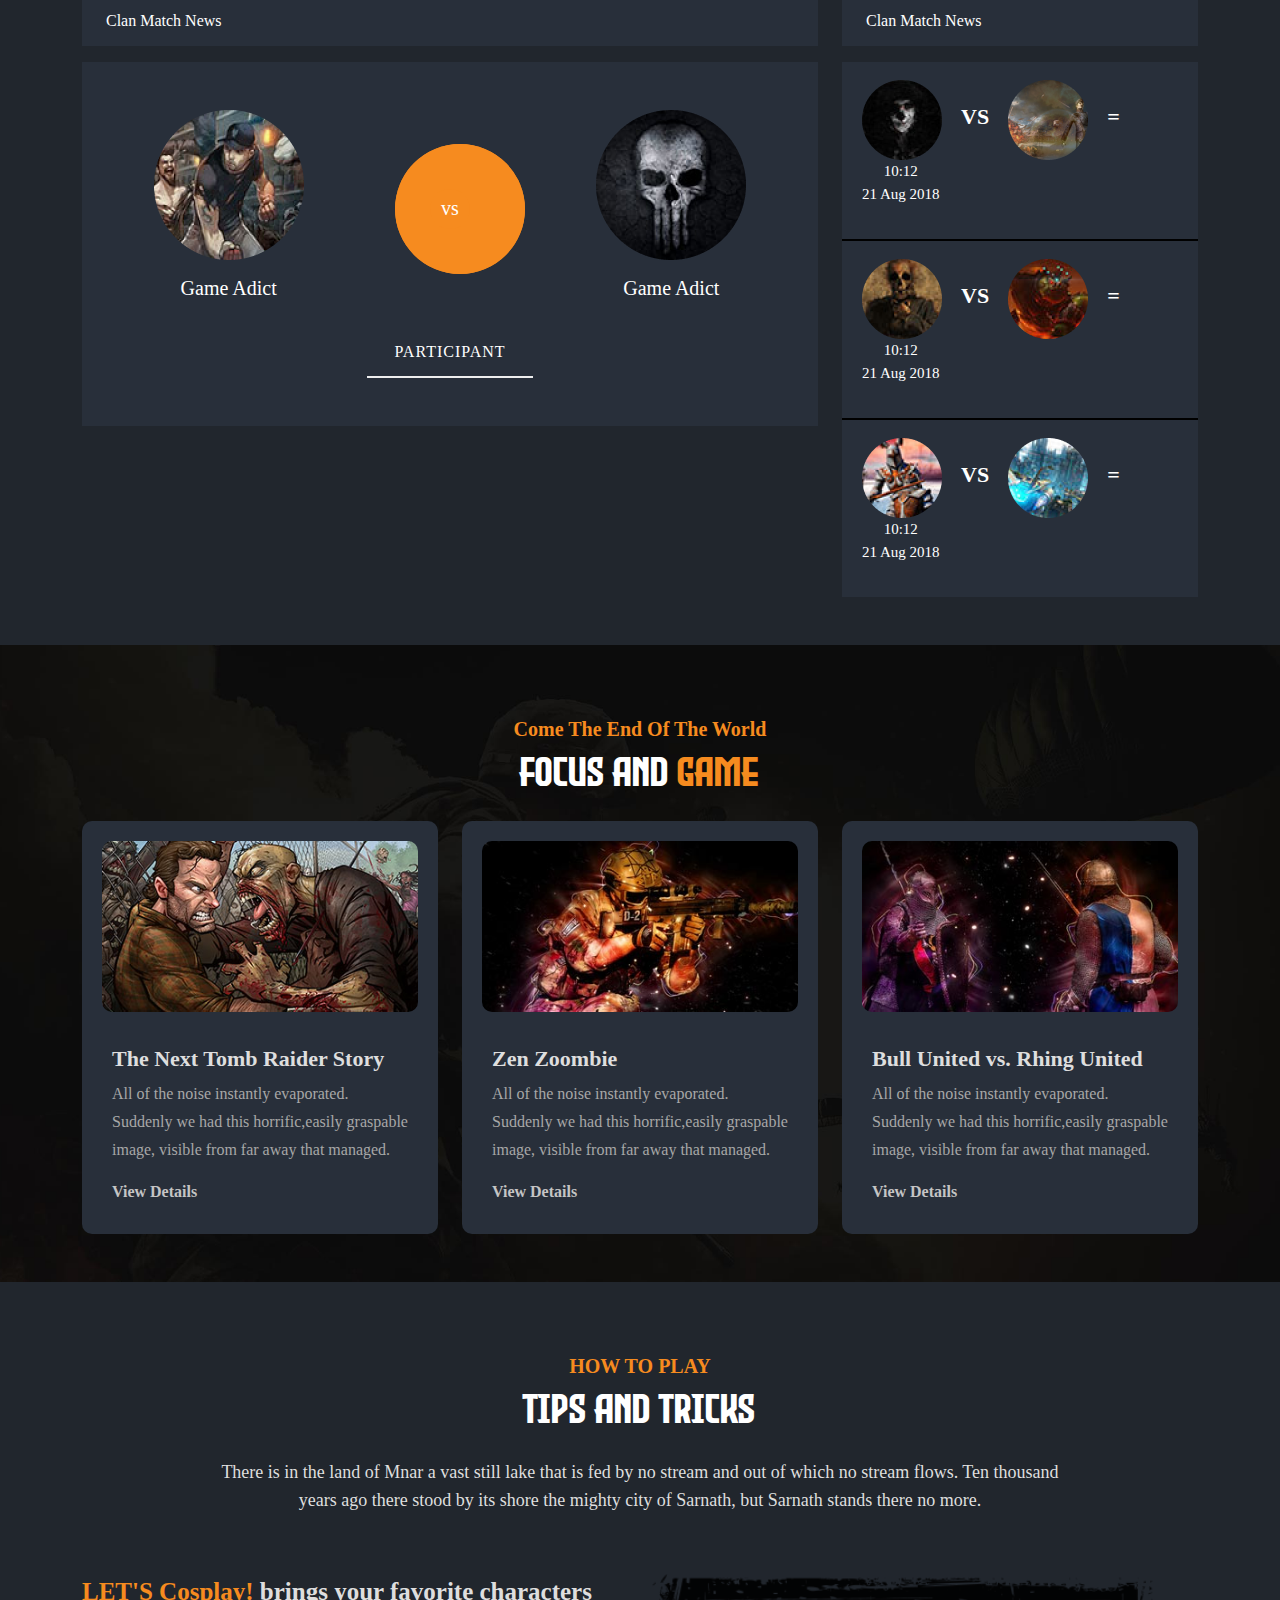
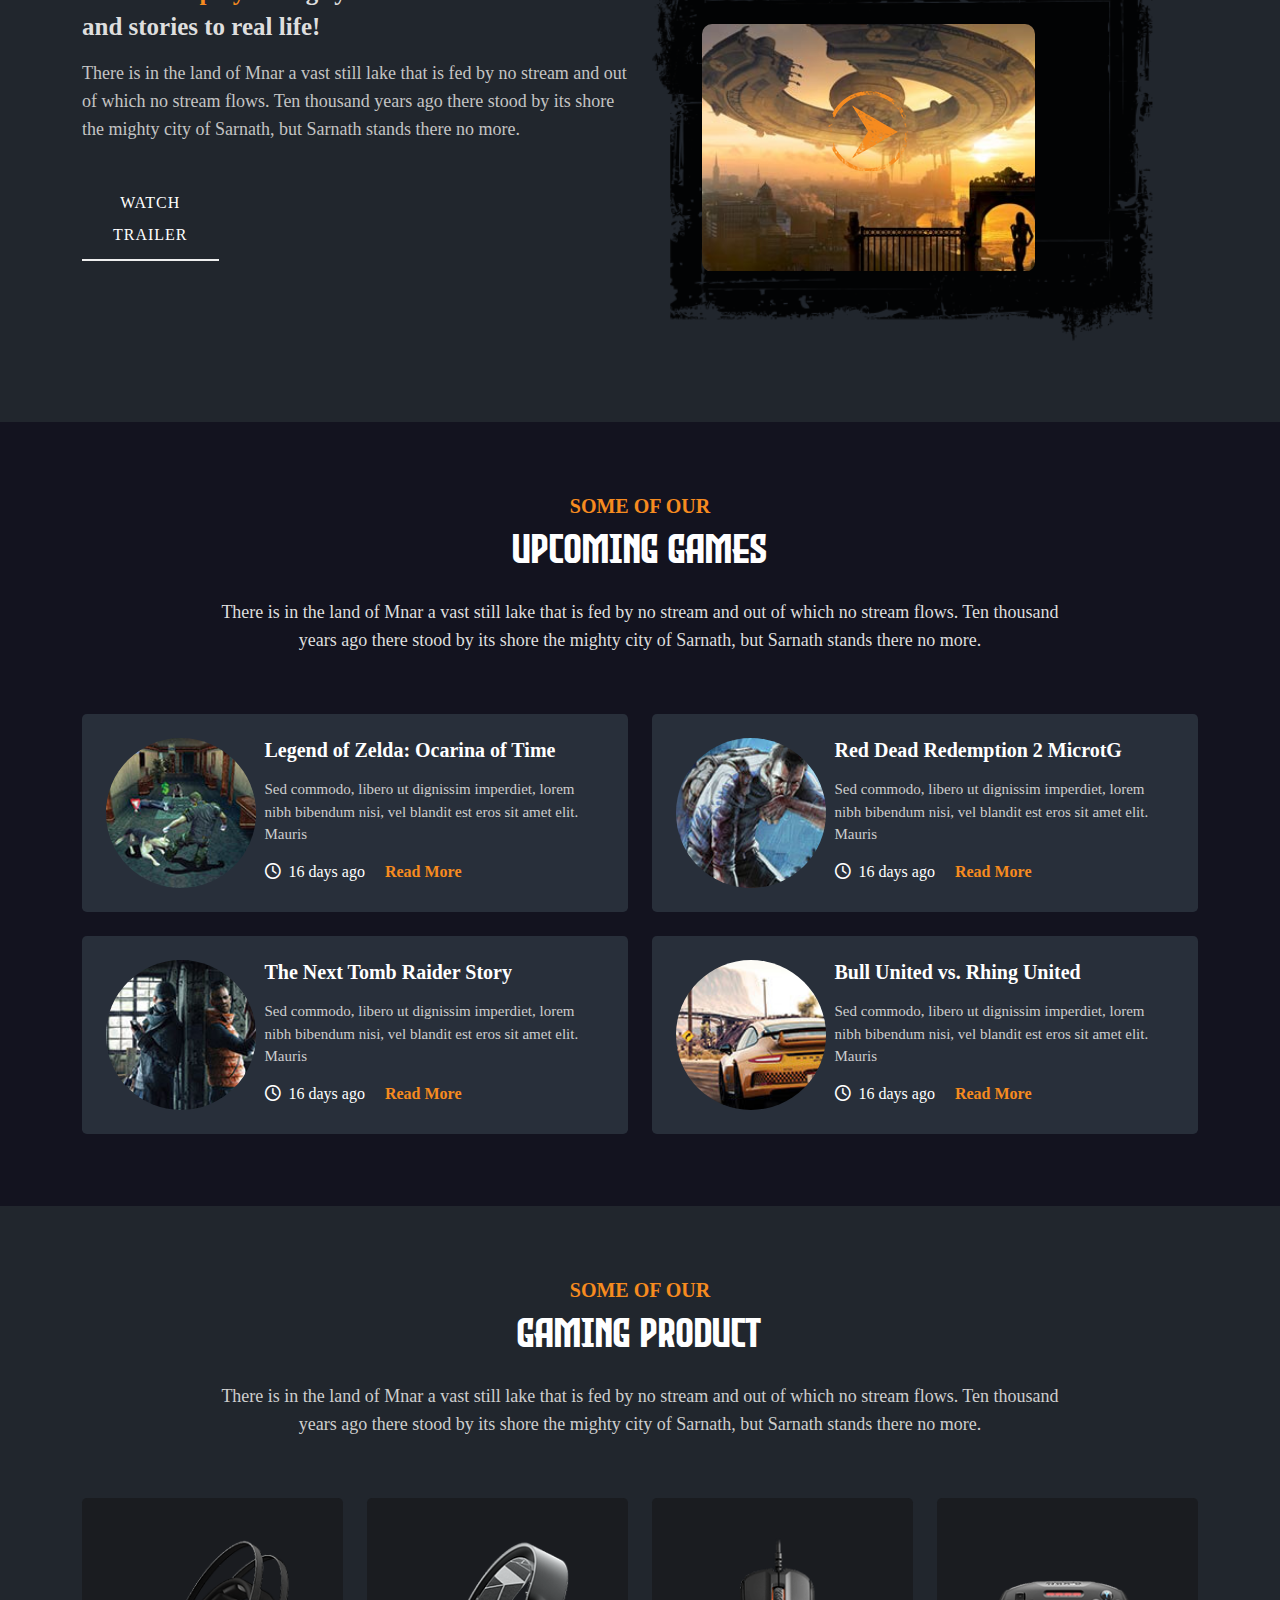
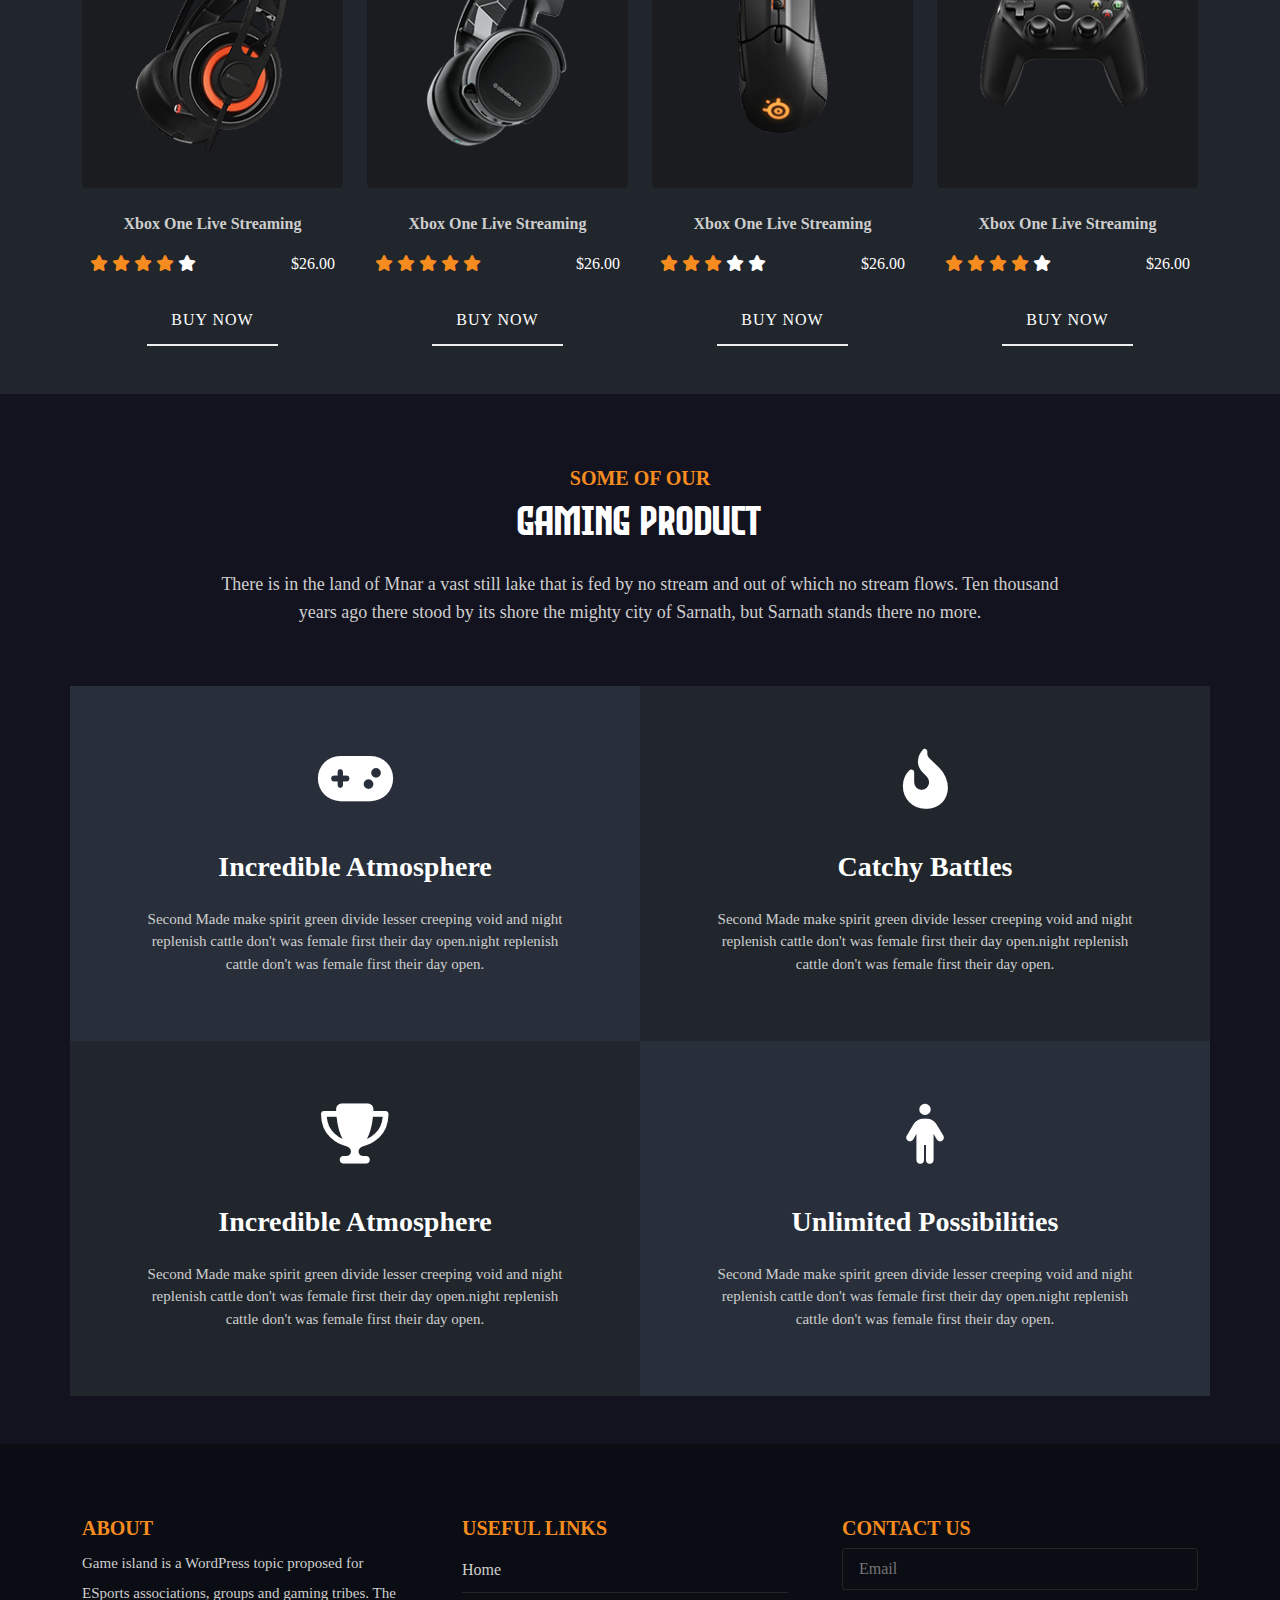
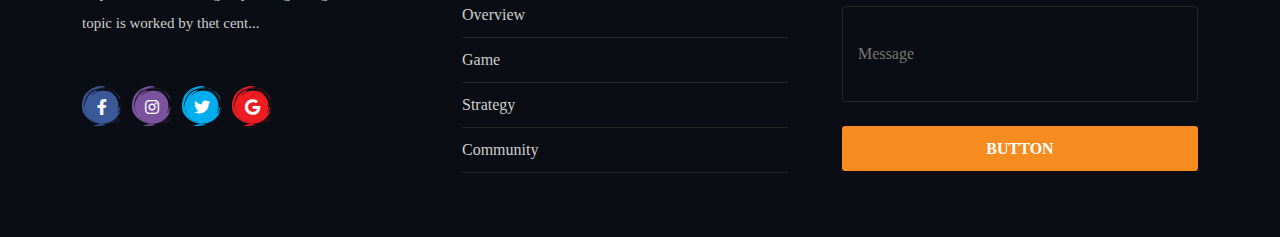
==== commit 06484c24: "finish" ====
--- a/index.html
+++ b/index.html
@@ -18,7 +18,7 @@
 <body class="loader">
 
   <div class="preloader"></div>
-    
+
 
   <header>
     <div class="menu position-relative">
@@ -29,11 +29,11 @@
           </div>
           <div class="navbar-togglar">
             <button>&Congruent;</button>
-        </div>
+          </div>
           <nav>
             <ul class="nav">
               <li class="nav-item">
-                <a class="nav-link active" href="index.html">HOME</a>
+                <a class="nav-link sub-hover active" href="index.html">HOME</a>
               </li>
               <li class="nav-item">
                 <a class="nav-link sub-hover" id="navbarDropdown" href="#">PAGES<i
@@ -121,7 +121,7 @@
                 </div>
               </li>
               <li class="nav-item">
-                <a class="nav-link" href="#">BLOG<i class="fa-solid fa-angle-down ms-2"></i></a>
+                <a class="nav-link sub-hover" href="#">BLOG<i class="fa-solid fa-angle-down ms-2"></i></a>
                 <div class="sub-menu-2 position-absolute">
                   <ul>
                     <li class="px-4">
@@ -134,14 +134,14 @@
                 </div>
               </li>
               <li class="nav-item">
-                <a class="nav-link" href="#">SHOP<i class="fa-solid fa-angle-down ms-2"></i></a>
+                <a class="nav-link sub-hover" href="#">SHOP<i class="fa-solid fa-angle-down ms-2"></i></a>
                 <div class="sub-menu-3 position-absolute">
                   <ul>
                     <li class="px-4">
                       <a href="">Product</a>
                     </li>
                     <li class="mt-2 px-4">
-                      <a href="#">Catalog</a>
+                      <a href="shop-subpage-catlog.html">Catalog</a>
                     </li>
                     <li class="mt-2 px-4">
                       <a href="shop-subpage-cart.html">Cart</a>
@@ -157,14 +157,8 @@
   </header>
   <section>
     <div id="carouselExampleIndicators" class="carousel slide" data-bs-ride="carousel">
-      <div class="carousel-indicators">
-        <button type="button" data-bs-target="#carouselExampleIndicators" data-bs-slide-to="0" class="active"
-          aria-current="true" aria-label="Slide 1"></button>
-        <button type="button" data-bs-target="#carouselExampleIndicators" data-bs-slide-to="1"
-          aria-label="Slide 2"></button>
-      </div>
       <div class="carousel-inner">
-        <div class="carousel-item active">
+        <div class="carousel-item  active">
           <img src="image/16.jpg" class="d-block w-100" alt="..." style="height: 89vh;">
           <div class="carousel-caption position-absolute top-50 start-50 translate-middle">
             <h1 class="fs-1">Fight to save the life,</br>
@@ -175,8 +169,18 @@
               et dolore magna aliqua. Ut enim ad minim.
             </p>
             <div class="d-flex justify-content-center">
-              <button class="btn">BUY NOW</button>
-              <button class="btn1">DEMO</button>
+              <button class="button me-3">
+                <div class="pattern">
+                  <div class="target inner bg1"></div>
+                </div>
+                <div class="text text-uppercase fw-500">buy now</div>
+              </button>
+              <button class="button me-3">
+                <div class="pattern">
+                  <div class="target inner bg1"></div>
+                </div>
+                <div class="text text-uppercase fw-500">demo</div>
+              </button>
             </div>
           </div>
         </div>
@@ -190,8 +194,18 @@
               et dolore magna aliqua. Ut enim ad minim.
             </p>
             <div class="d-flex justify-content-center">
-              <button class="btn">BUY NOW</button>
-              <button class="btn1">DEMO</button>
+              <button class="button me-3">
+                <div class="pattern">
+                  <div class="target inner bg1"></div>
+                </div>
+                <div class="text text-uppercase fw-500">buy now</div>
+              </button>
+              <button class="button me-3">
+                <div class="pattern">
+                  <div class="target inner bg1"></div>
+                </div>
+                <div class="text text-uppercase fw-500">demo</div>
+              </button>
             </div>
           </div>
         </div>
@@ -257,7 +271,7 @@
                   <h3 class="text-center mt-3 mb-4 fs-6">Dead Rising</h3>
                 </div>
               </div>
-            <div class="col-lg-4 col-md-6 col-6">
+              <div class="col-lg-4 col-md-6 col-6">
                 <div class="top_game_cnt_img d-block">
                   <div class="image w-100 rounded-3">
                     <img src="image/4.jpg" class="w-100" alt="">
@@ -281,10 +295,10 @@
                   <h3 class="text-center mt-3 fs-6">Carmageddon</h3>
                 </div>
               </div>
-          </div>
-        </div>
-      </div>
-    </div>
+            </div>
+          </div>
+        </div>
+      </div>
   </section>
   <section>
     <div class="py-5">
@@ -317,8 +331,7 @@
                   <img src="image/Ellipse 2.png" alt="">
                   <h5 class="mt-3">Game Adict</h5>
                 </div>
-                <a href="#" class=""><button
-                    class="text-uppercase part-btn text-white px-5 py-3">Participant</button></a>
+                <button class="buttonfx angleinleft bouncein text-uppercase">participant</button>
               </div>
             </div>
           </div>
@@ -446,7 +459,7 @@
                 flows. Ten thousand years ago there stood by its shore the mighty city of Sarnath, but Sarnath stands
                 there no more.
               </p>
-              <a href="#">Watch Trailer</a>
+              <button class="buttonfx angleinleft bouncein text-uppercase">watch trailer</button>
             </div>
           </div>
           <div class="col-md-6 extra-clss">
@@ -479,7 +492,7 @@
               <div class="row">
                 <div class="col-3">
                   <div class="product-image overflow-hidden">
-                    <img src="image/56.jpg" alt=""/>
+                    <img src="image/56.jpg" alt="" />
                   </div>
                 </div>
                 <div class="col-9 cnt">
@@ -497,7 +510,7 @@
               <div class="row">
                 <div class="col-3">
                   <div class="product-image overflow-hidden">
-                    <img src="image/58.jpg" alt="" class="col-12"/>
+                    <img src="image/58.jpg" alt="" class="col-12" />
                   </div>
                 </div>
                 <div class="col-9 cnt">
@@ -578,7 +591,8 @@
                 <span>$26.00</span>
               </div>
               <div class="text-center">
-                <a href="#"><button class="py-2 px-3 game-btn text-white rounded-3 mt-3">BUY NOW</button></a>
+              <button class="buttonfx angleinleft bouncein text-uppercase buttonfx1">buy now</button>
+
               </div>
             </div>
           </div>
@@ -598,7 +612,8 @@
                 <span>$26.00</span>
               </div>
               <div class="text-center">
-                <a href="#"><button class="py-2 px-3 game-btn text-white rounded-3 mt-3">BUY NOW</button></a>
+              <button class="buttonfx angleinleft bouncein text-uppercase buttonfx1">buy now</button>
+
               </div>
             </div>
           </div>
@@ -618,7 +633,7 @@
                 <span>$26.00</span>
               </div>
               <div class="text-center">
-                <a href="#"><button class="py-2 px-3 game-btn text-white rounded-3 mt-3">BUY NOW</button></a>
+              <button class="buttonfx angleinleft bouncein text-uppercase buttonfx1">buy now</button>
               </div>
             </div>
           </div>
@@ -638,7 +653,8 @@
                 <span>$26.00</span>
               </div>
               <div class="text-center">
-                <a href="#"><button class="py-2 px-3 game-btn text-white rounded-3 mt-3">BUY NOW</button></a>
+              <button class="buttonfx angleinleft bouncein text-uppercase buttonfx1">buy now</button>
+
               </div>
             </div>
           </div>
@@ -658,7 +674,7 @@
           </p>
         </div>
         <div class="row">
-          <div class="col-6 text-center first-box">
+          <div class="col-md-6 text-center first-box">
             <div class="icon">
               <i class="fa-solid fa-gamepad"></i>
             </div>
@@ -666,7 +682,7 @@
             <p class="fs-7 fw-400">Second Made make spirit green divide lesser creeping void and night replenish cattle
               don't was female first their day open.night replenish cattle don't was female first their day open.</p>
           </div>
-          <div class="col-6 text-center second-box">
+          <div class="col-md-6 text-center second-box">
             <div class="icon">
               <i class="fa-solid fa-fire-flame-curved"></i>
             </div>
@@ -676,7 +692,7 @@
           </div>
         </div>
         <div class="row">
-          <div class="col-6 text-center second-box">
+          <div class="col-md-6 text-center second-box">
             <div class="icon">
               <i class="fa-solid fa-trophy"></i>
             </div>
@@ -684,7 +700,7 @@
             <p class="fs-7 fw-400">Second Made make spirit green divide lesser creeping void and night replenish cattle
               don't was female first their day open.night replenish cattle don't was female first their day open.</p>
           </div>
-          <div class="col-6 text-center first-box">
+          <div class="col-md-6 text-center first-box">
             <div class="icon">
               <i class="fa-solid fa-person"></i>
             </div>
@@ -742,17 +758,38 @@
     </div>
   </footer>
 
-
-
-
 </body>
 <script></script>
 <script src="js/jquery-3.6.0.min.js"></script>
 <script src="js/bootstrap.bundle.min.js"></script>
 <script type="text/javascript">
-  $(document).ready(function(){
-    $(window).on("load",function(){
-      $(".preloader").delay(1000).fadeOut("slow",function(){
+
+const buttons = document.querySelectorAll('.button');
+  buttons.forEach((button) => {
+    let target = button.querySelector('.target');
+
+    function handleMove(e) {
+      const x = -50 + (e.pageX - button.offsetLeft - 1500 / 2) / 5;
+      const y = -10 + (e.pageY - button.offsetTop - 700 / 2) / 3;
+
+      target.style.setProperty('--x', `${ x }px`)
+      target.style.setProperty('--y', `${ y }px`)
+    }
+    button.addEventListener('mousemove', (e) => {
+      handleMove(e);
+    });
+    button.addEventListener('touchmove', (e) => {
+      handleMove(e.changedTouches[0]);
+    });
+  });
+
+
+
+
+
+  $(document).ready(function () {
+    $(window).on("load", function () {
+      $(".preloader").delay(1000).fadeOut("slow", function () {
         $("body").removeClass("loader");
       });
     });
@@ -760,11 +797,11 @@
   let preloaderElem = document.querySelector('.preloader');
   let x = 100;
   let loading = setInterval(() => {
-      preloaderElem.style.backgroundPosition = `${x}% 0%`;
-      x -= 4.54;
-      if (x <= 0) {
-          clearInterval(loading)
-      }
+    preloaderElem.style.backgroundPosition = `${x}% 0%`;
+    x -= 4.54;
+    if (x <= 0) {
+      clearInterval(loading)
+    }
   }, 60)
 
 
--- a/css/style.css
+++ b/css/style.css
@@ -13,15 +13,11 @@
     font-family: "poppins";
     color: var(--bs-white);
 }
-.navbar-togglar button{
-    border: none;
-    background-color: transparent;
-    color: #fff;
-    font-size: 30px;
-}
-.navbar-togglar{
+
+.navbar-togglar {
     display: none;
 }
+
 .logo {
     width: 10%;
 }
@@ -116,7 +112,7 @@
 
 /*-------------------------------------------- header -------------------------------------------- */
 
-/* --------------------------------sub-menu-page */
+/* ------------------------------------------------------sub-menu-page */
 
 .sub-menu {
     z-index: 1;
@@ -169,7 +165,7 @@
     color: var(--primary-color);
 }
 
-/* ------------------------------sub-menu-esport */
+/* ---------------------------------------------------------sub-menu-esport */
 
 .sub-menu-1 {
     z-index: 1;
@@ -197,7 +193,7 @@
     color: var(--primary-color) !important;
 }
 
-/* ------------------------------sub-menu-blog */
+/* -----------------------------------------------------------------sub-menu-blog */
 
 .sub-menu-2 {
     z-index: 1;
@@ -221,7 +217,7 @@
     color: var(--primary-color) !important;
 }
 
-/* ------------------------------sub-menu-shop */
+/* ------------------------------------------------------------sub-menu-shop */
 
 .sub-menu-3 {
     z-index: 1;
@@ -394,6 +390,9 @@
     color: #f68b1f;
 }
 
+/*-------------------------------------------- section3 -------------------------------------------- */
+
+
 .tips-content h3 {
     font-weight: 600;
     line-height: 35px;
@@ -420,7 +419,6 @@
     height: 0;
     overflow: hidden;
     max-width: 80%;
-    /* background-color: #191a1c; */
     cursor: pointer;
 }
 
@@ -520,6 +518,7 @@
     color: #dedede;
 }
 
+/*-------------------------------------------- section4 -------------------------------------------- */
 
 .clan-2 {
     background: #282F3A;
@@ -612,6 +611,8 @@
     }
 }
 
+/*-------------------------------------------- section5 -------------------------------------------- */
+
 .product {
     background-color: var(--bg-color-1);
 }
@@ -682,6 +683,8 @@
     color: var(--primary-color);
 }
 
+/*-------------------------------------------- section6 -------------------------------------------- */
+
 .game .game-box {
     background-color: #1A1C20;
     transition: .7s ease-in-out;
@@ -702,6 +705,7 @@
     color: var(--primary-color);
 }
 
+/*-------------------------------------------- section8 -------------------------------------------- */
 
 .home-work {
     background-color: var(--bg-color-1);
@@ -829,7 +833,6 @@
     line-height: 17px;
     color: #fff;
 }
-
 
 /*---------------------------------------------------- page-subpage-killerwale */
 
@@ -976,9 +979,7 @@
     transform: translate(-50%) scale(1);
 }
 
-
-
-/* blog-subpage-news --------------------------------*/
+/*------------------------------------------------------------------- blog-subpage-news --------------------------------*/
 
 .banner-bg-img-1 {
     background: url(../image/Rectangle\ 689.png);
@@ -1042,8 +1043,7 @@
     color: var(--secondary-color);
 }
 
-
-/* ------------------------------------------------Blog-subpage-team */
+/* ----------------------------------------------------------------Blog-subpage-team */
 
 .clan-team-card {
     background-color: var(--bg-color-3);
@@ -1060,9 +1060,7 @@
     width: 68%;
 }
 
-
-
-/*--------------------------------------------- blog-subpage-bloglist */
+/*----------------------------------------------------------- blog-subpage-bloglist */
 
 .b-list {
     background-color: #1A1C20;
@@ -1090,12 +1088,6 @@
 /*-------------------------------- leave start  ----------------------------------*/
 .leave-bg {
     background-color: #13131F;
-}
-
-.leave-btn {
-    background-color: #EB3154;
-    border: 2px solid #EE526F;
-    font-size: 14px;
 }
 
 /*-------------------------------- leave end  ----------------------------------*/
@@ -1106,9 +1098,7 @@
     height: 50vh;
 }
 
-
-
-/* ---------------------------------------------------shop-subpage-cart */
+/* -----------------------------------------------------------------------shop-subpage-cart */
 
 .banner-bg-img-2 {
     background: url(../image/12\ 1.png);
@@ -1149,9 +1139,7 @@
     color: var(--bs-white);
 }
 
-
-
-/* -------------------------------------------------esport-subpage-game */
+/* -----------------------------------------------------------------esport-subpage-game */
 
 .game-card {
     background-color: var(--bg-color-3);
@@ -1168,8 +1156,7 @@
     color: var(--secondary-color);
 }
 
-/* -------------------------------------------------esport-subpage-matches */
-
+/* ----------------------------------------------------------------------esport-subpage-matches */
 
 .match-data-bg {
     background-color: var(--bg-color-3);
@@ -1201,100 +1188,90 @@
     height: 35vh;
 }
 
-
-.b-list{
+.b-list {
     background-color: #1A1C20;
     padding: 20px;
 }
-.blist-btn{
+
+.blist-btn {
     background-color: #414958;
     border: 1px solid #505a6d;
 }
-.b-para{
+
+.b-para {
     font-size: 14px;
     color: #c4c4c4;
     font-weight: light;
 }
-.blist-ti{
+
+.blist-ti {
     font-size: 14px;
     color: #cecece;
 }
+
 /*-------------------------------- b-list end  ----------------------------------*/
 
 /*-------------------------------- leave start  ----------------------------------*/
-.leave-bg{
+.leave-bg {
     background-color: #13131F;
 }
-.leave-btn{
+
+.leave-btn {
     background-color: #EB3154;
     border: 2px solid #EE526F;
     font-size: 14px;
 }
+
 /*-------------------------------- leave end  ----------------------------------*/
-.sub-title-img{
+.sub-title-img {
     background: url(../image/Rectangle\ 150.png);
     background-size: cover;
     background-repeat: no-repeat;
     height: 50vh;
 }
 
-
-
-
 /* --------------------------------------------------------------shop-subpage-catlog */
-
-
-
-.banner-bg-img{
-    background: url(../image/Rectangle\ 184.png);
-    background-size: cover;
-    background-repeat: no-repeat;
-    height: 40vh
-}
-.banner-content h4{
-    color: #f68b1f;
-}
-
-.cata{
+.cata {
     list-style: none;
 }
-.cat-img{
+
+.cat-img {
     width: 200px;
     height: 250px;
 }
-.cata-p{
+
+.cata-p {
     color: #cecece;
     line-height: 28px;
     width: 90%;
     font-size: 14px;
 }
-.cata-content{
+
+.cata-content {
     margin-left: 30px;
 }
 
-.lea-btn{
+.lea-btn {
     color: #262626;
     font-size: 14px;
- }
- .action-bg{
+}
+
+.action-bg {
     background-image: url(../image/Rectangle\ 184.png);
     background-position: center;
     background-size: cover;
     height: 50vh;
     position: relative;
 }
-.action-content{
+
+.action-content {
     background-color: #1A1C20;
     width: 30%;
-    padding: 40px;
+    padding: 30px;
     left: 81%;
 }
 
-
-
-
-
-
+/* ----------------------------------------------------------------------------loader */
 .loader {
     width: 100%;
     height: 100%;
@@ -1305,9 +1282,7 @@
     bottom: 0;
 }
 
-
-
-.preloader{
+.preloader {
     position: absolute;
     width: 100%;
     height: 100vh;
@@ -1317,57 +1292,172 @@
     background-repeat: no-repeat;
     z-index: 100000;
     background-position: 100% 0%;
-  }
-
-
-
-
-
-
-
-
-
-
-
-
-
-
-
-
-
-
-
-
-
-  .bg-btn {
-    background-color: transparent;
-  }
-
-  .btn-liquid {
+}
+
+/*------------------------------------------------------------------- banner button css */
+
+.button {
+    -webkit-tap-highlight-color: transparent;
+    border: 0;
+    box-shadow: 0 3px 6px rgba(0, 0, 0, 0.16), 0 3px 6px rgba(0, 0, 0, 0.23);
+    color: black;
+    cursor: pointer;
+    font-size: 16px;
+    border-radius: 10px;
+    outline: none;
+    overflow: hidden;
+    padding: 10px 30px;
+    position: relative;
+    width: 150px;
+}
+
+.button--white {
+    color: white;
+}
+
+.pattern {
+    background: var(--primary-color);
+    height: 100%;
+    left: 0;
+    position: absolute;
+    top: 0;
+    width: 100%;
+}
+
+.bg1 {
+    background: url(../image/download.png);
+}
+
+.inner {
+    height: 100px;
+    width: 400px;
+}
+
+.text {
+    position: relative;
+    opacity: .7;
+}
+
+.target {
+    transform: translate(var(--x), var(--y));
+}
+
+.button:active .target {
+    opacity: 0.7;
+    transition: opacity 100ms;
+}
+
+/* ------------------------------------------------------------------------------button css hover */
+.buttonfx {
+    color: var(--bs-white);
+    outline: none;
+    background: transparent;
+    border: none;
+    border-bottom: 2px solid #eee;
+    letter-spacing: 0.0625em;
+    padding: 8px 10px;
+    line-height: 2;
+    width: 25%;
+    z-index: 99;
+    position: relative;
     display: inline-block;
-    position: relative;
-    width: 240px;
-    height: 60px;
-    border-radius: 27px;
-  
-    color: #fff;
-    font: 700 14px/60px "Droid Sans", sans-serif;
-    letter-spacing: 0.05em;
-    text-align: center;
+    cursor: pointer;
     text-decoration: none;
-    text-transform: uppercase;
-  }
-  
-  .btn-liquid .inner {
-    position: relative;
-    z-index: 2;
-  }
-  
-  .btn-liquid canvas {
+    margin: 0 auto;
+    overflow: hidden;
+    transition: all .5s;
+    margin-top: 20px;
+}
+
+.buttonfx1 {
+    width: 50%;
+}
+
+.buttonfx2 {
+    height: 50px;
+    border: none;
+    width: 150px;
+    font-size: 14px;
+    background-color: #414958;
+    border-radius: 5px;
+}
+
+.buttonfx2 {
+    height: 50px;
+    border: none;
+    width: 150px;
+    font-size: 14px;
+    background-color: #414958;
+    border-radius: 5px;
+}
+
+.buttonfx3 {
+    background-color: #EB3154;
+    width: 190px;
+    font-size: 14px;
+    border: none;
+    border-radius: 5px;
+}
+
+.buttonfx4 {
+    background-color: #EB3154;
+    width: 190px;
+    font-size: 12px;
+    border: none;
+    border-radius: 5px;
+}
+
+.buttonfx:after {
+    content: '';
     position: absolute;
-    top: -50px;
-    right: -50px;
-    bottom: -50px;
-    left: -50px;
-    z-index: 1;
-  }+    left: 0;
+    top: 0;
+    right: 0;
+    bottom: 0;
+    height: 100%;
+    width: 100px;
+    background-color: var(--primary-color);
+    z-index: -99;
+    transform: translate3D(0, -100%, 0);
+}
+
+.buttonfx3:after {
+    background-color: var(--secondary-color);
+}
+
+.buttonfx4:after {
+    background-color: var(--secondary-color);
+}
+
+.buttonfx3:hover {
+    color: var(--bg-color-1) !important;
+}
+
+.buttonfx4:hover {
+    color: var(--bg-color-1) !important;
+}
+
+.buttonfx:hover {
+    color: white;
+}
+
+.buttonfx:hover:after {
+    transform: translate3D(0, 0, 0);
+    transition: all .5s;
+}
+
+.angleinleft:after {
+    width: 100%;
+    transform-origin: 0 bottom;
+    transform: translate3D(-50%, 0, 0) rotate(-50deg);
+}
+
+.angleinleft:hover:after {
+    transform: rotate(0deg);
+    transition: all .5s;
+}
+
+.bouncein:hover:before,
+.bouncein:hover:after {
+    transition-timing-function: cubic-bezier(0.52, 1.64, 0.37, 0.66) !important;
+}--- a/css/Media.css
+++ b/css/Media.css
@@ -3,6 +3,9 @@
 }
 @media (max-width:1200){
   .tricks .extra-clss {
+    display: none;
+  }
+  .cara-img{
     display: none;
   }
 }
@@ -31,6 +34,12 @@
     .package-post{
         margin-bottom: 20px;
     }
+    .first-box{
+        margin-bottom: 20px;
+    }
+    .second-box{
+        margin-bottom: 20px;
+    }
 }
 @media (max-width:768px){
 
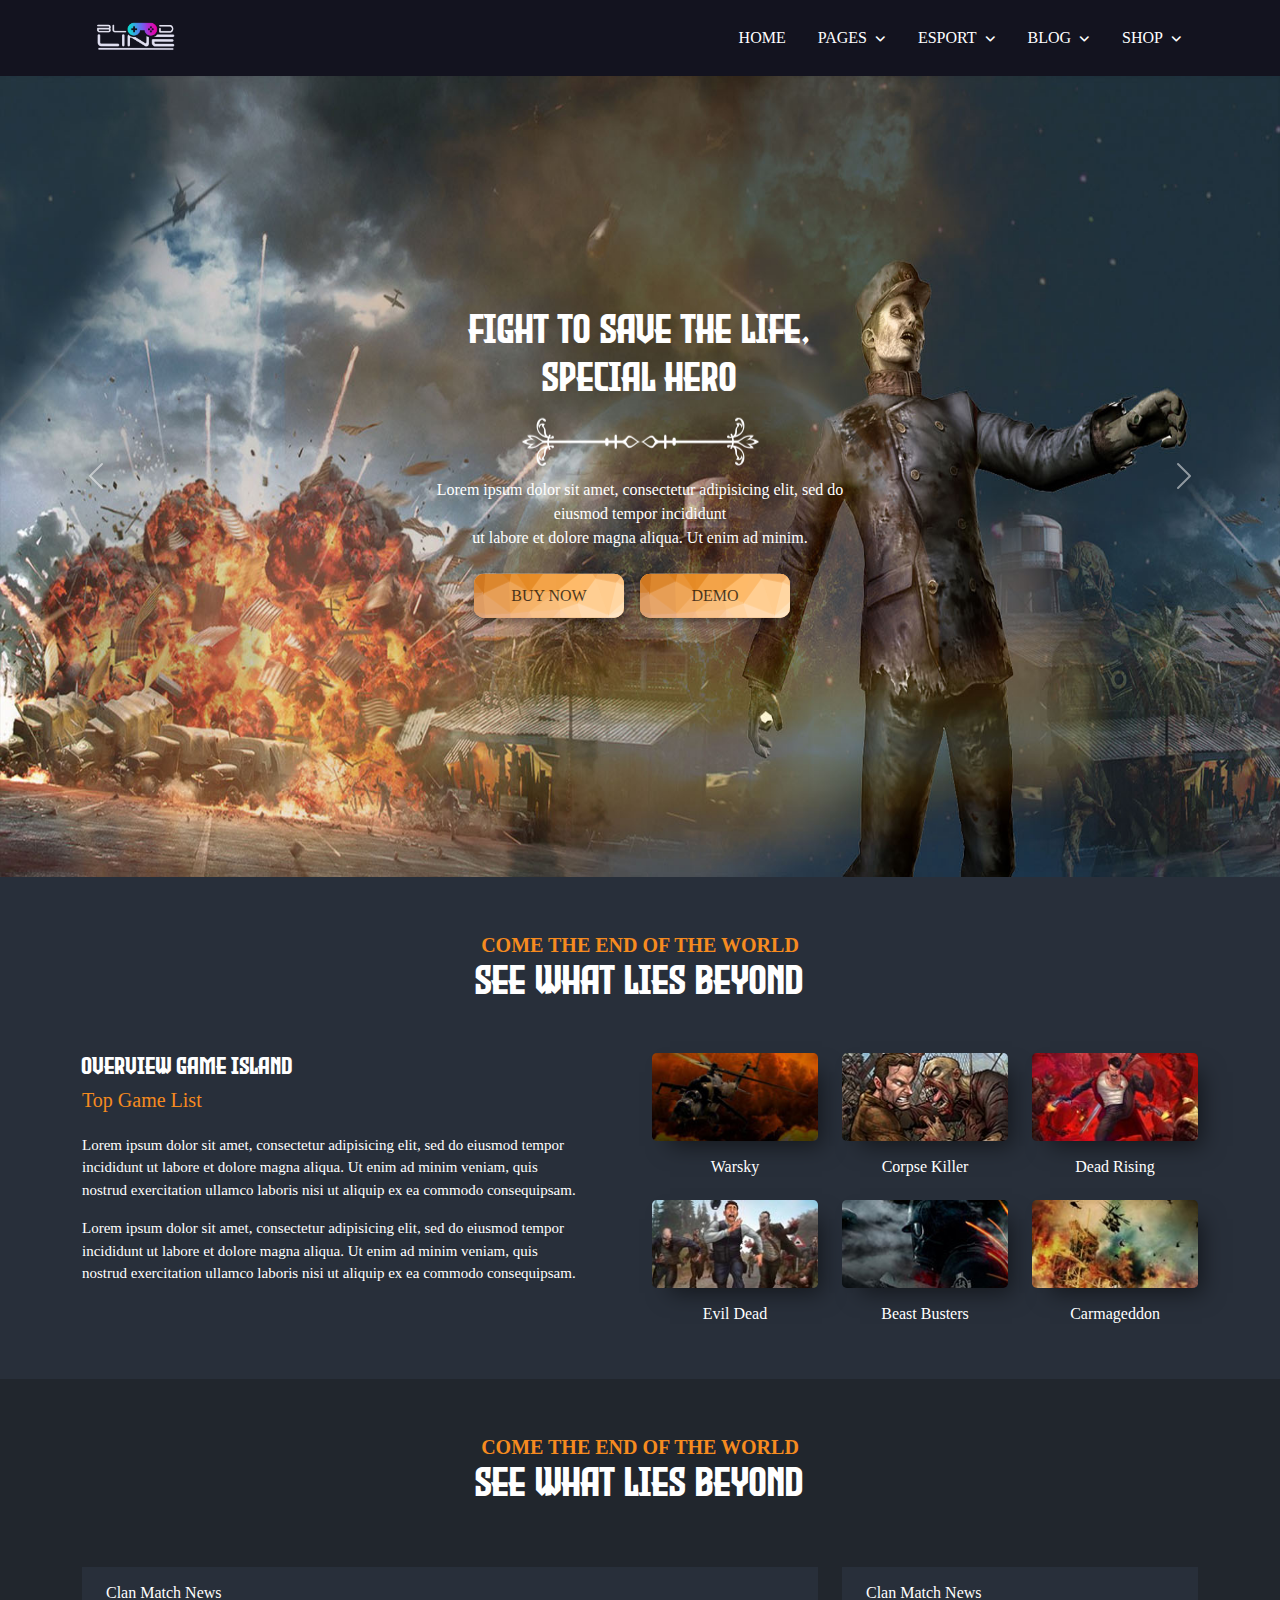
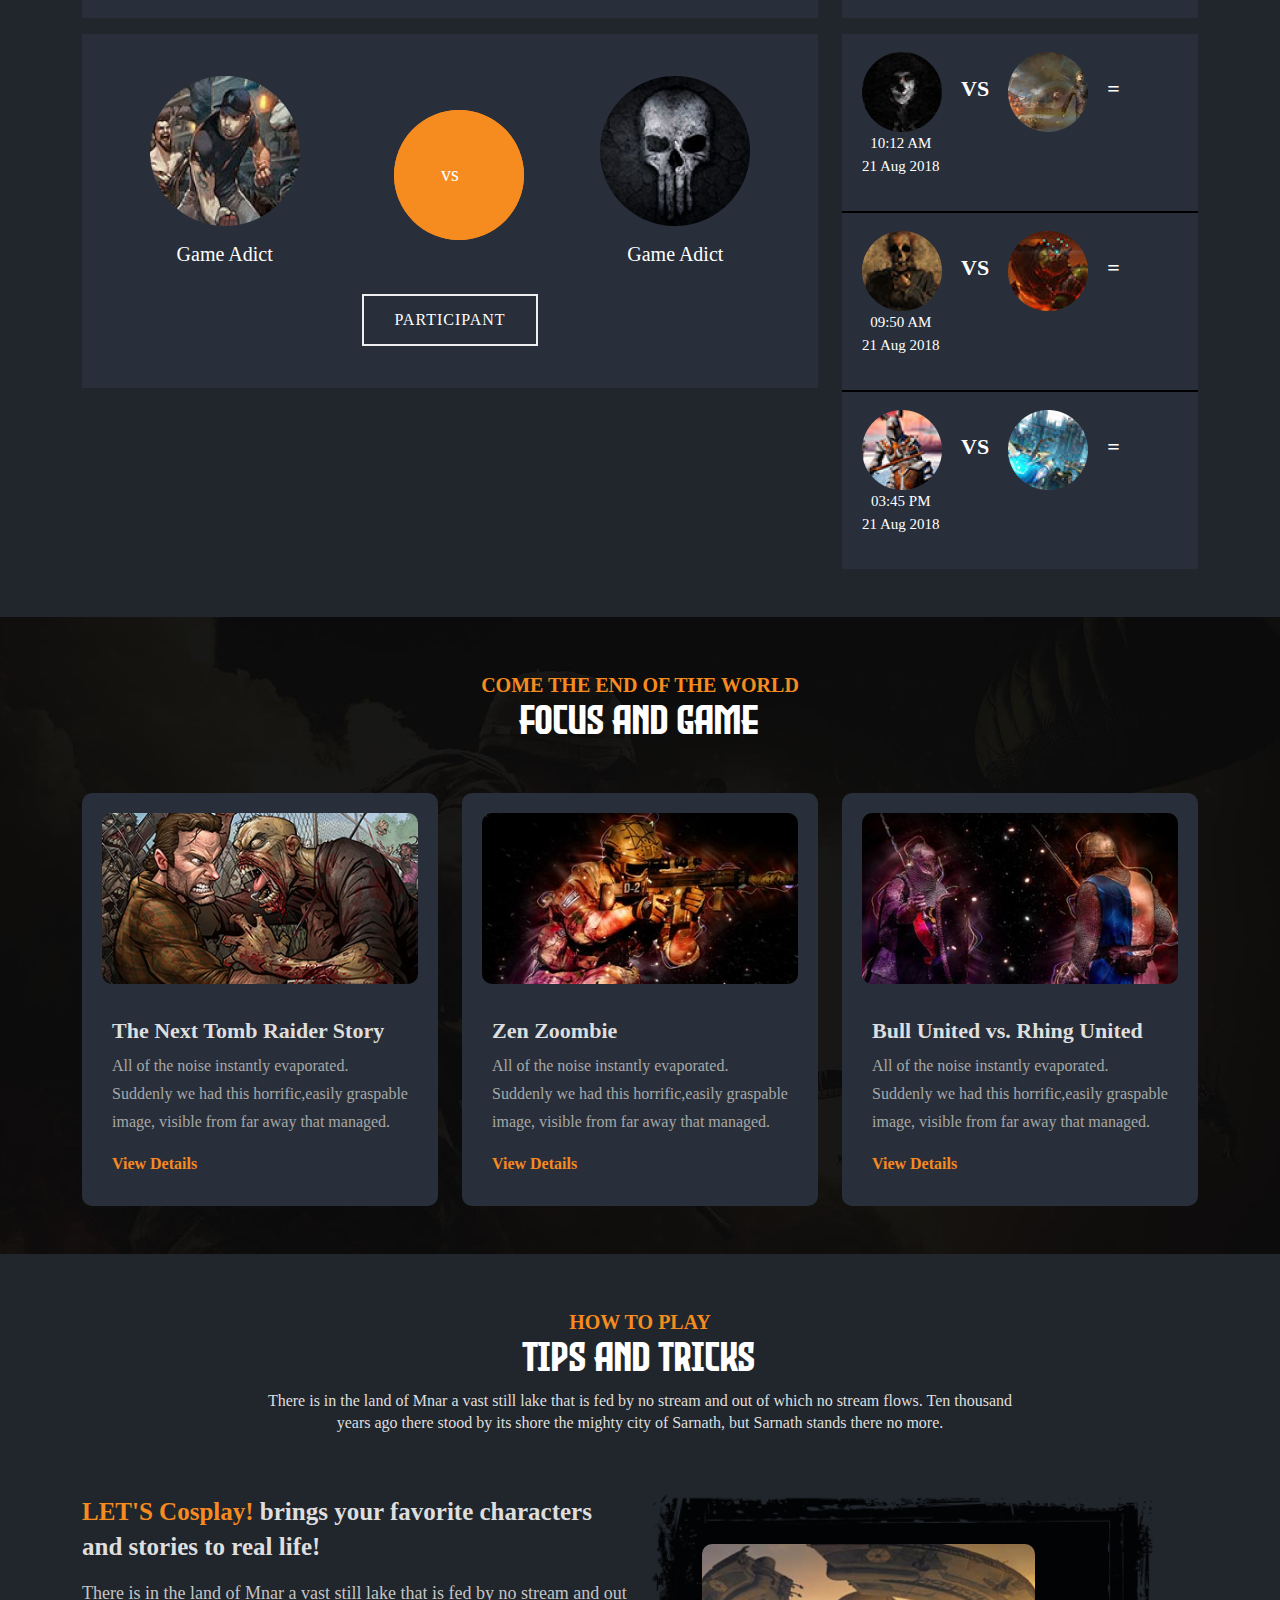
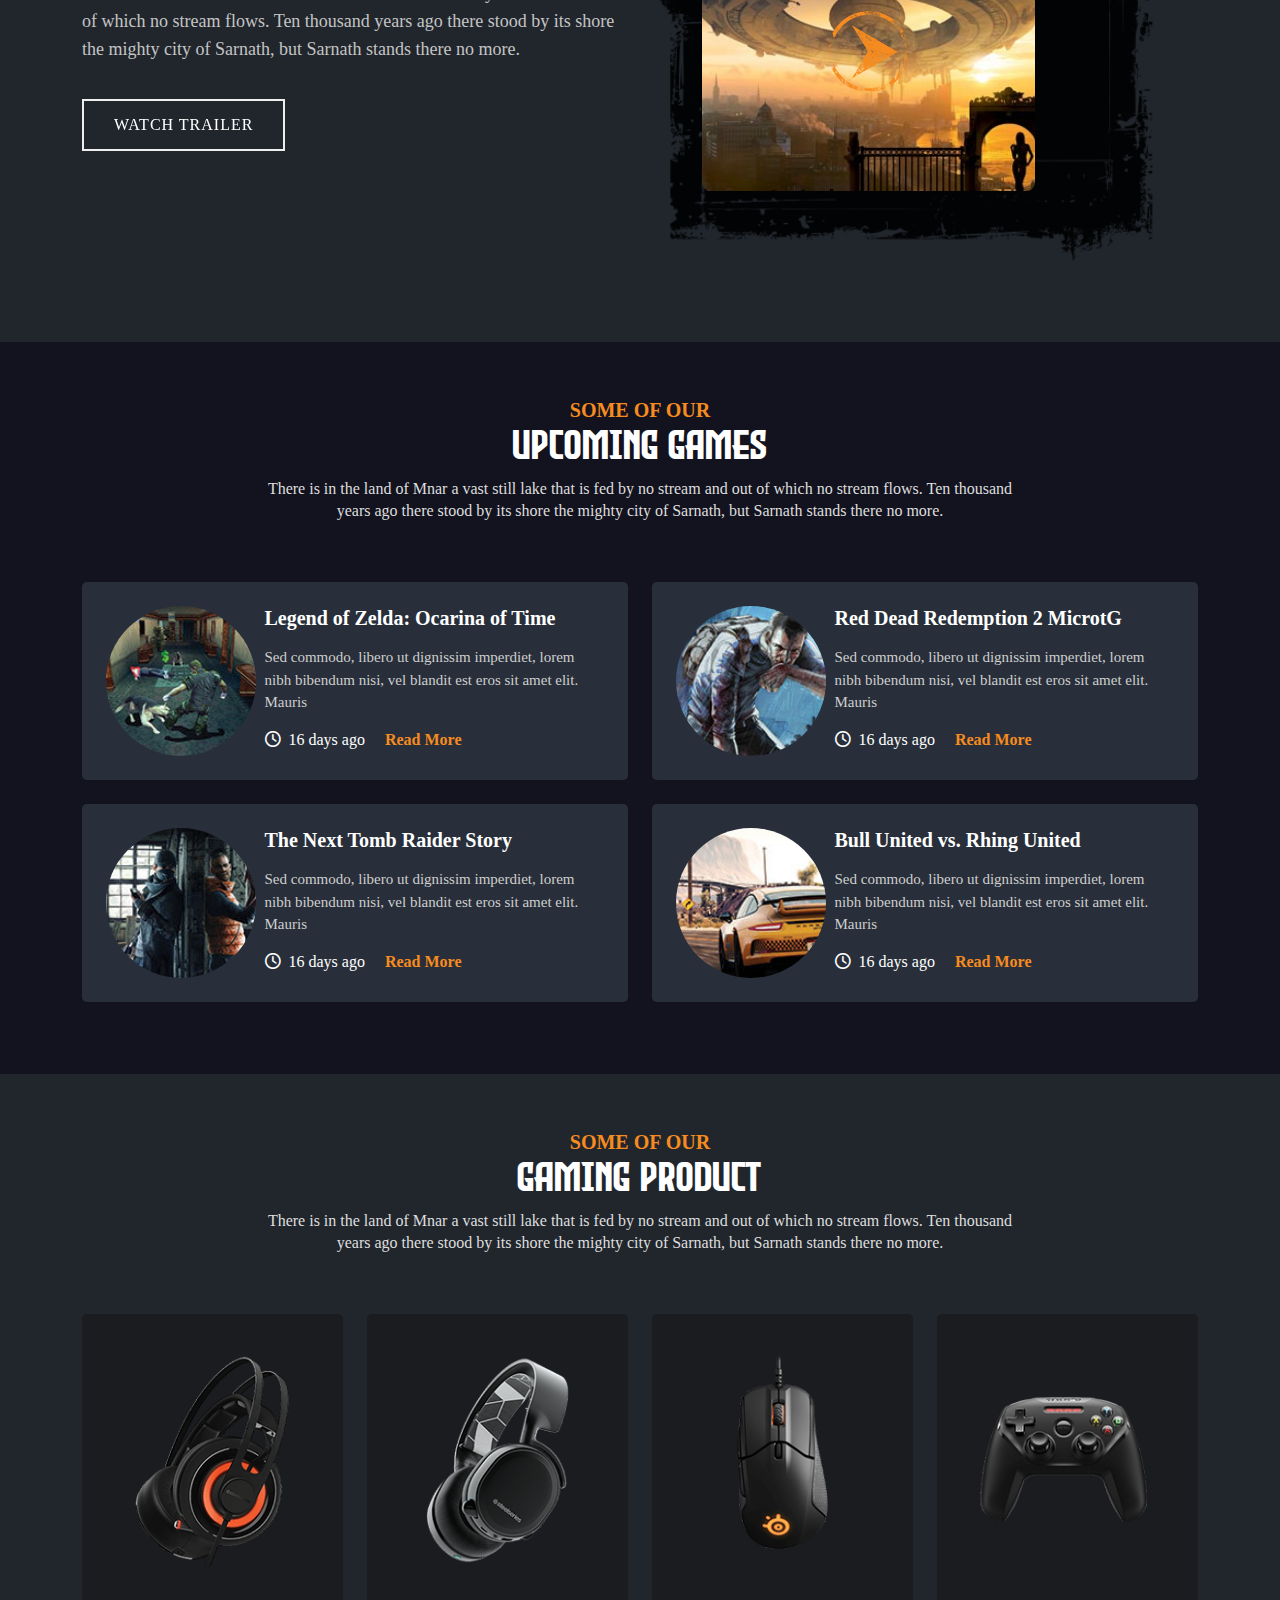
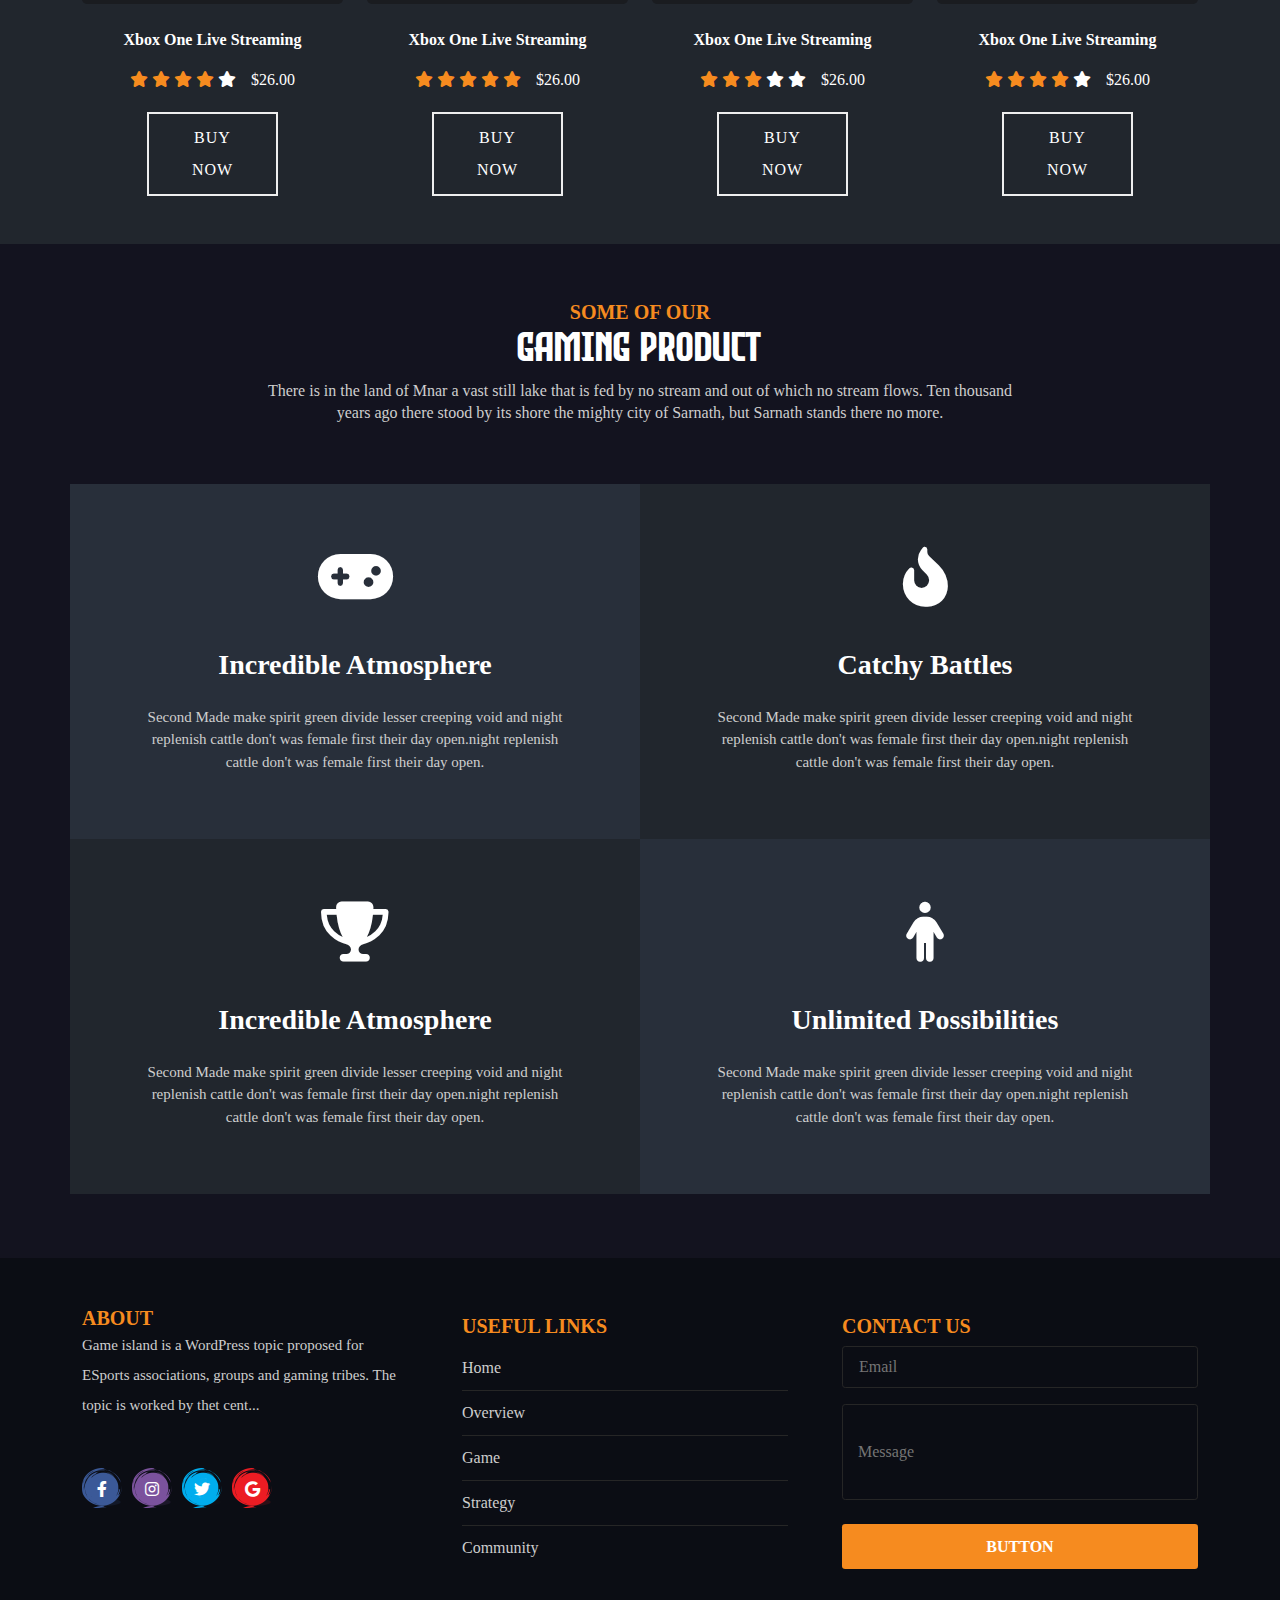
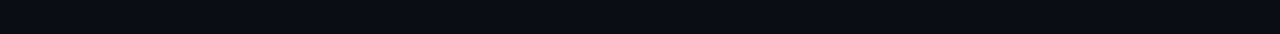
==== commit e4cb0a67: "finish" ====
--- a/index.html
+++ b/index.html
@@ -226,8 +226,8 @@
     <div class="top-game py-5">
       <div class="container">
         <div class="row">
-          <h4 class="fs-5 fw-bold text-center mt-4">COME THE END OF THE WORLD</h4>
-          <h2 class="mt-1 fs-1 text-center mb-4">SEE WHAT LIES BEYOND</h2>
+          <h4 class="fs-5 fw-bold text-center mb-0 mt-2">COME THE END OF THE WORLD</h4>
+          <h2 class="fs-1 text-center mb-5">SEE WHAT LIES BEYOND</h2>
           <div class="col-md-6">
             <h2 class="fs-4 fw-500">Overview Game island</h2>
             <h4 class="fs-5 lh-1 mb-4 fw-500">Top Game List</h4>
@@ -304,8 +304,8 @@
     <div class="py-5">
       <div class="container">
         <div class="title">
-          <h4 class="fs-5 fw-bold text-center mt-4">COME THE END OF THE WORLD</h4>
-          <h2 class="mt-1 fs-1 text-center mb-4">SEE WHAT LIES BEYOND</h2>
+          <h4 class="fs-5 fw-bold text-center mb-0 mt-2">COME THE END OF THE WORLD</h4>
+          <h2 class=" fs-1 text-center mb-5">SEE WHAT LIES BEYOND</h2>
         </div>
         <div class="row">
           <div class="col-8">
@@ -351,7 +351,7 @@
               </a>
               <span>=</span>
               <div class="clan-time text-center">
-                <p class="time mb-0">10:12</p>
+                <p class="time mb-0 text-uppercase">10:12 am</p>
                 <p class="date">21 Aug 2018</p>
               </div>
             </div>
@@ -365,7 +365,7 @@
               </a>
               <span>=</span>
               <div class="clan-time text-center">
-                <p class="time mb-0">10:12</p>
+                <p class="time mb-0 text-uppercase">09:50 am</p>
                 <p class="date">21 Aug 2018</p>
               </div>
             </div>
@@ -379,7 +379,7 @@
               </a>
               <span>=</span>
               <div class="clan-time text-center">
-                <p class="time mb-0">10:12</p>
+                <p class="time mb-0 text-uppercase">03:45  pm</p>
                 <p class="date">21 Aug 2018</p>
               </div>
             </div>
@@ -391,8 +391,8 @@
   <section>
     <div class="focus-bg py-5">
       <div class="container">
-        <h4 class="fs-5 fw-bold text-center mt-4">Come The End Of The World</h4>
-        <h2 class="mt-1 fs-1 text-center mb-4">FOCUS AND <span class="title-1">GAME</span></h2>
+        <h4 class="fs-5 fw-bold text-center text-uppercase mb-0 mt-2">Come The End Of The World</h4>
+        <h2 class="fs-1 text-center mb-5">FOCUS AND GAME</h2>
         <div class="row">
           <div class="col-lg-4 col-md-6">
             <div class="blog-post">
@@ -441,8 +441,8 @@
     <div class="tricks py-5">
       <div class="container">
         <div class="title">
-          <h4 class="fs-5 fw-bold text-center mt-4 text-uppercase">How to play</h4>
-          <h2 class="mt-1 fs-1 text-center mb-4">tips and tricks</h2>
+          <h4 class="fs-5 fw-bold text-center mb-0 mt-2 text-uppercase">How to play</h4>
+          <h2 class="fs-1 text-center mb-2">tips and tricks</h2>
           <p>There is in the land of Mnar a vast still lake that is fed by no stream and out of which no stream flows.
             Ten thousand<br> years ago there stood by its shore the mighty city of Sarnath, but Sarnath stands there no
             more.
@@ -479,8 +479,8 @@
     <div class="product py-5">
       <div class="container">
         <div class="title">
-          <h4 class="fs-5 fw-bold text-center mt-4 text-uppercase">Some Of Our</h4>
-          <h2 class="mt-1 fs-1 text-center mb-4">Upcoming Games</h2>
+          <h4 class="fs-5 fw-bold text-center mb-0 mt-2 text-uppercase">Some Of Our</h4>
+          <h2 class="fs-1 text-center mb-2">Upcoming Games</h2>
           <p>There is in the land of Mnar a vast still lake that is fed by no stream and out of which no stream flows.
             Ten thousand<br> years ago there stood by its shore the mighty city of Sarnath, but Sarnath stands there no
             more.
@@ -567,21 +567,21 @@
     <div class="game py-5">
       <div class="container">
         <div class="title">
-          <h4 class="fs-5 fw-bold text-center mt-4 text-uppercase">Some Of Our</h4>
-          <h2 class="mt-1 fs-1 text-center mb-4">gaming product</h2>
+          <h4 class="fs-5 fw-bold text-center mb-0 mt-2 text-uppercase">Some Of Our</h4>
+          <h2 class="fs-1 text-center mb-2">gaming product</h2>
           <p>There is in the land of Mnar a vast still lake that is fed by no stream and out of which no stream flows.
             Ten thousand<br> years ago there stood by its shore the mighty city of Sarnath, but Sarnath stands there no
             more.
           </p>
         </div>
-        <div class="row">
+        <div class="row ">
           <div class="col-3">
             <div class="game-box rounded-3">
               <img src="image/13.png" alt="" class="col-12">
             </div>
             <div class="game-cnt">
               <p class="text-center mt-4 fw-bold fs-6">Xbox One Live Streaming</p>
-              <div class="d-flex justify-content-between mx-2">
+              <div class="d-flex justify-content-between mx-5">
                 <span class="icon">
                   <i class="fa-solid fa-star star-c"></i>
                   <i class="fa-solid fa-star star-c"></i>
@@ -591,8 +591,7 @@
                 <span>$26.00</span>
               </div>
               <div class="text-center">
-              <button class="buttonfx angleinleft bouncein text-uppercase buttonfx1">buy now</button>
-
+                <button class="buttonfx angleinleft bouncein text-uppercase buttonfx1">buy now</button>
               </div>
             </div>
           </div>
@@ -602,7 +601,7 @@
             </div>
             <div class="game-cnt">
               <p class="text-center mt-4 fw-bold fs-6">Xbox One Live Streaming</p>
-              <div class="d-flex justify-content-between mx-2">
+              <div class="d-flex justify-content-between mx-5">
                 <span class="icon">
                   <i class="fa-solid fa-star star-c"></i>
                   <i class="fa-solid fa-star star-c"></i>
@@ -612,7 +611,7 @@
                 <span>$26.00</span>
               </div>
               <div class="text-center">
-              <button class="buttonfx angleinleft bouncein text-uppercase buttonfx1">buy now</button>
+                <button class="buttonfx angleinleft bouncein text-uppercase buttonfx1">buy now</button>
 
               </div>
             </div>
@@ -623,7 +622,7 @@
             </div>
             <div class="game-cnt">
               <p class="text-center mt-4 fw-bold fs-6">Xbox One Live Streaming</p>
-              <div class="d-flex justify-content-between mx-2">
+              <div class="d-flex justify-content-between mx-5">
                 <span class="icon">
                   <i class="fa-solid fa-star star-c"></i>
                   <i class="fa-solid fa-star star-c"></i>
@@ -633,7 +632,7 @@
                 <span>$26.00</span>
               </div>
               <div class="text-center">
-              <button class="buttonfx angleinleft bouncein text-uppercase buttonfx1">buy now</button>
+                <button class="buttonfx angleinleft bouncein text-uppercase buttonfx1">buy now</button>
               </div>
             </div>
           </div>
@@ -643,7 +642,7 @@
             </div>
             <div class="game-cnt">
               <p class="text-center mt-4 fw-bold fs-6">Xbox One Live Streaming</p>
-              <div class="d-flex justify-content-between mx-2">
+              <div class="d-flex justify-content-between mx-5">
                 <span class="icon">
                   <i class="fa-solid fa-star star-c"></i>
                   <i class="fa-solid fa-star star-c"></i>
@@ -653,8 +652,7 @@
                 <span>$26.00</span>
               </div>
               <div class="text-center">
-              <button class="buttonfx angleinleft bouncein text-uppercase buttonfx1">buy now</button>
-
+                <button class="buttonfx angleinleft bouncein text-uppercase buttonfx1">buy now</button>
               </div>
             </div>
           </div>
@@ -666,8 +664,8 @@
     <div class="home-work py-5">
       <div class="container">
         <div class="title">
-          <h4 class="fs-5 fw-bold text-center mt-4 text-uppercase">Some Of Our</h4>
-          <h2 class="mt-1 fs-1 text-center mb-4">gaming product</h2>
+          <h4 class="fs-5 fw-bold text-center mb-0 mt-2 text-uppercase">Some Of Our</h4>
+          <h2 class="fs-1 text-center mb-2">gaming product</h2>
           <p>There is in the land of Mnar a vast still lake that is fed by no stream and out of which no stream flows.
             Ten thousand<br> years ago there stood by its shore the mighty city of Sarnath, but Sarnath stands there no
             more.
@@ -675,7 +673,7 @@
         </div>
         <div class="row">
           <div class="col-md-6 text-center first-box">
-            <div class="icon">
+            <div class="icon position-relative">
               <i class="fa-solid fa-gamepad"></i>
             </div>
             <h3 class="my-4 fw-bold">Incredible Atmosphere</h3>
@@ -692,7 +690,7 @@
           </div>
         </div>
         <div class="row">
-          <div class="col-md-6 text-center second-box">
+          <div class="col-md-6 text-center second-box mb-3">
             <div class="icon">
               <i class="fa-solid fa-trophy"></i>
             </div>
@@ -700,7 +698,7 @@
             <p class="fs-7 fw-400">Second Made make spirit green divide lesser creeping void and night replenish cattle
               don't was female first their day open.night replenish cattle don't was female first their day open.</p>
           </div>
-          <div class="col-md-6 text-center first-box">
+          <div class="col-md-6 text-center first-box mb-3">
             <div class="icon">
               <i class="fa-solid fa-person"></i>
             </div>
@@ -717,7 +715,7 @@
       <div class="container">
         <div class="row">
           <div class="col-lg-4 col-md-6 col-sm-6">
-            <h4 class="fs-5 fw-bold mt-4 text-uppercase">About</h4>
+            <h4 class="fs-5 fw-bold m-0 text-uppercase">About</h4>
             <p class="lh-lg fw-light">Game island is a WordPress topic proposed for ESports associations, groups and
               gaming tribes. The topic is worked by thet cent...</p>
             <ul class="mt-5 d-flex footer-link">
@@ -736,17 +734,17 @@
             </ul>
           </div>
           <div class="col-lg-4 col-md-6 col-sm-6">
-            <h4 class="fs-5 fw-bold mt-4 text-uppercase">USEFUL LINKS</h4>
+            <h4 class="fs-5 fw-bold mt-2 text-uppercase">USEFUL LINKS</h4>
             <ul class="userlink">
               <li><a href="#">Home</a></li>
               <li><a href="#">Overview</a></li>
               <li><a href="#">Game</a></li>
               <li><a href="#">Strategy</a></li>
-              <li><a href="#">Community</a></li>
+              <li class="nth-uselink"><a href="#">Community</a></li>
             </ul>
           </div>
           <div class="col-lg-4 col-md-6 col-sm-6">
-            <h4 class="fs-5 fw-bold mt-4 text-uppercase">CONTACT US</h4>
+            <h4 class="fs-5 fw-bold mt-2 text-uppercase">CONTACT US</h4>
             <form action="">
               <input type="text" placeholder="Email" class="email rounded-1 w-100 mb-3 px-3 py-2">
               <input type="text" placeholder="Message" class="Message rounded-1 w-100 mb-4">
@@ -763,8 +761,9 @@
 <script src="js/jquery-3.6.0.min.js"></script>
 <script src="js/bootstrap.bundle.min.js"></script>
 <script type="text/javascript">
-
-const buttons = document.querySelectorAll('.button');
+  // -----------------------------------------------------button js 
+
+  const buttons = document.querySelectorAll('.button');
   buttons.forEach((button) => {
     let target = button.querySelector('.target');
 
@@ -784,8 +783,7 @@
   });
 
 
-
-
+  // ------------------------------------------------------------------------loader jQuery
 
   $(document).ready(function () {
     $(window).on("load", function () {
@@ -803,8 +801,6 @@
       clearInterval(loading)
     }
   }, 60)
-
-
 </script>
 
 
--- a/css/style.css
+++ b/css/style.css
@@ -288,10 +288,6 @@
     font-size: 50px;
 }
 
-.title-1 {
-    color: #f68b1f;
-}
-
 .blog-post {
     padding: 20px;
     overflow: hidden;
@@ -331,7 +327,7 @@
 
 .focus-content a {
     font-size: 16px;
-    color: #c5c5c5;
+    color: var(--primary-color);
     font-weight: 700;
     text-decoration: none;
     position: relative;
@@ -513,8 +509,8 @@
 }
 
 .title p {
-    font-size: 18px;
-    line-height: 28px;
+    font-size: 16px;
+    line-height: 22px;
     color: #dedede;
 }
 
@@ -522,6 +518,7 @@
 
 .clan-2 {
     background: #282F3A;
+    padding: 42px !important;
 }
 
 .part-btn {
@@ -694,17 +691,6 @@
     background-color: #4D4C4C;
 }
 
-.game p {
-    color: var(--secondary-color);
-    transition: ease-in-out .5s;
-    cursor: pointer;
-}
-
-
-.game p:hover {
-    color: var(--primary-color);
-}
-
 /*-------------------------------------------- section8 -------------------------------------------- */
 
 .home-work {
@@ -790,6 +776,11 @@
     margin-right: 30px;
 }
 
+
+.userlink>.nth-uselink {
+    border-bottom: 0px;
+}
+
 .userlink li {
     list-style: none;
     padding: 0;
@@ -910,7 +901,7 @@
 
 .killer-bg-img {
     background: url(../image/killerteam.jpg);
-    height: 85vh;
+    height: 80vh;
     width: 100%;
     background-size: cover;
     background-repeat: no-repeat;
@@ -1051,9 +1042,13 @@
 
 .clan-bg {
     background-image: url(../image/bg-menu\ 1.png);
-    height: 80vh;
+    height: 70vh;
     background-position: center;
     background-size: cover;
+}
+
+.img-size {
+    height: 75vh;
 }
 
 .clan-heading img {
@@ -1145,12 +1140,6 @@
     background-color: var(--bg-color-3);
 }
 
-.clan-bg-1 {
-    background-image: url(../image/bg-menu\ 1.png);
-    height: 75vh;
-    background-position: center;
-    background-size: cover;
-}
 
 .clan-bg-1 p {
     color: var(--secondary-color);
@@ -1251,11 +1240,6 @@
     margin-left: 30px;
 }
 
-.lea-btn {
-    color: #262626;
-    font-size: 14px;
-}
-
 .action-bg {
     background-image: url(../image/Rectangle\ 184.png);
     background-position: center;
@@ -1275,7 +1259,7 @@
 .loader {
     width: 100%;
     height: 100%;
-    overflow: hidden;
+    /* overflow: hidden; */
     position: absolute;
     top: 0;
     left: 0;
@@ -1285,6 +1269,7 @@
 .preloader {
     position: absolute;
     width: 100%;
+    overflow: hidden;
     height: 100vh;
     background-color: transparent;
     background-image: url(https://html.nkdev.info/godlike/assets/images/preloader-bg.png);
@@ -1353,11 +1338,11 @@
     outline: none;
     background: transparent;
     border: none;
-    border-bottom: 2px solid #eee;
+    border: 2px solid #eee;
     letter-spacing: 0.0625em;
-    padding: 8px 10px;
+    padding: 8px 30px;
     line-height: 2;
-    width: 25%;
+    width: auto;
     z-index: 99;
     position: relative;
     display: inline-block;
@@ -1430,7 +1415,7 @@
 }
 
 .buttonfx3:hover {
-    color: var(--bg-color-1) !important;
+    color: var(--bg-color-1);
 }
 
 .buttonfx4:hover {
@@ -1447,7 +1432,7 @@
 }
 
 .angleinleft:after {
-    width: 100%;
+    width: 120%;
     transform-origin: 0 bottom;
     transform: translate3D(-50%, 0, 0) rotate(-50deg);
 }
